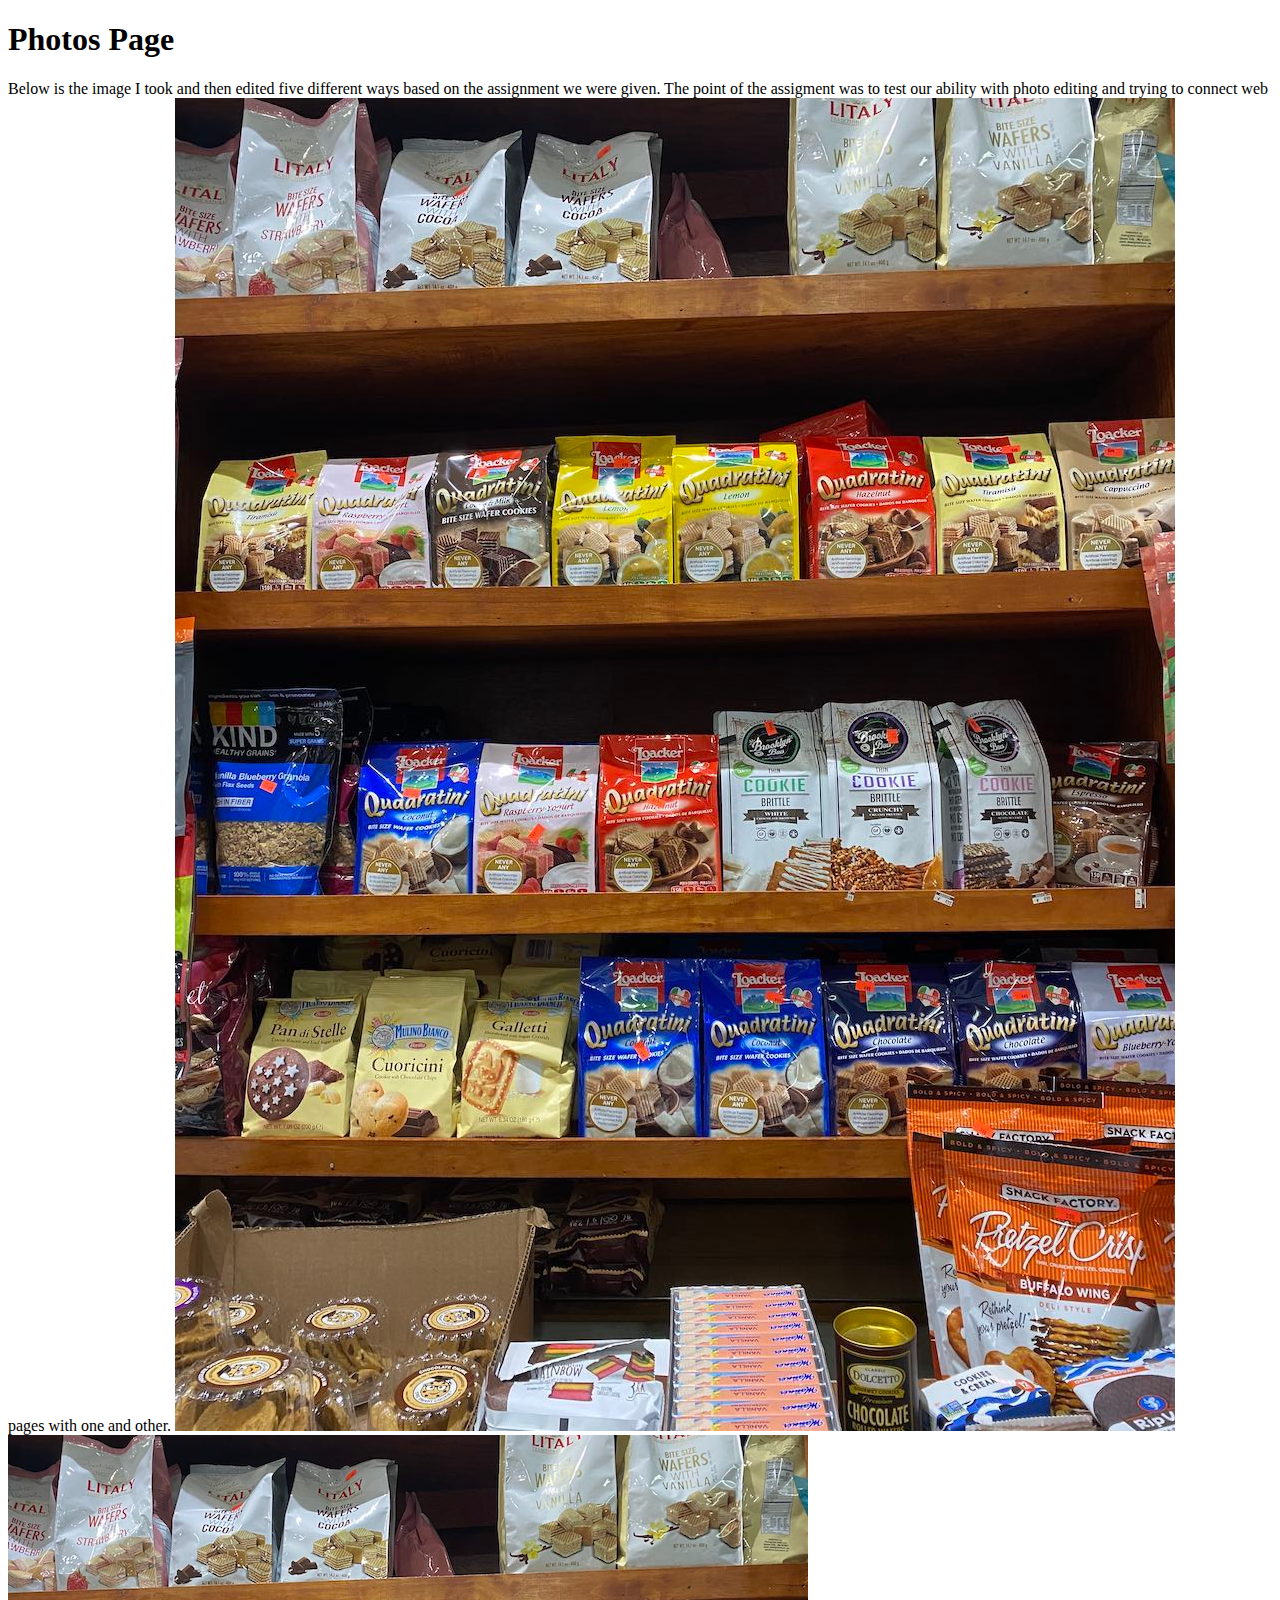
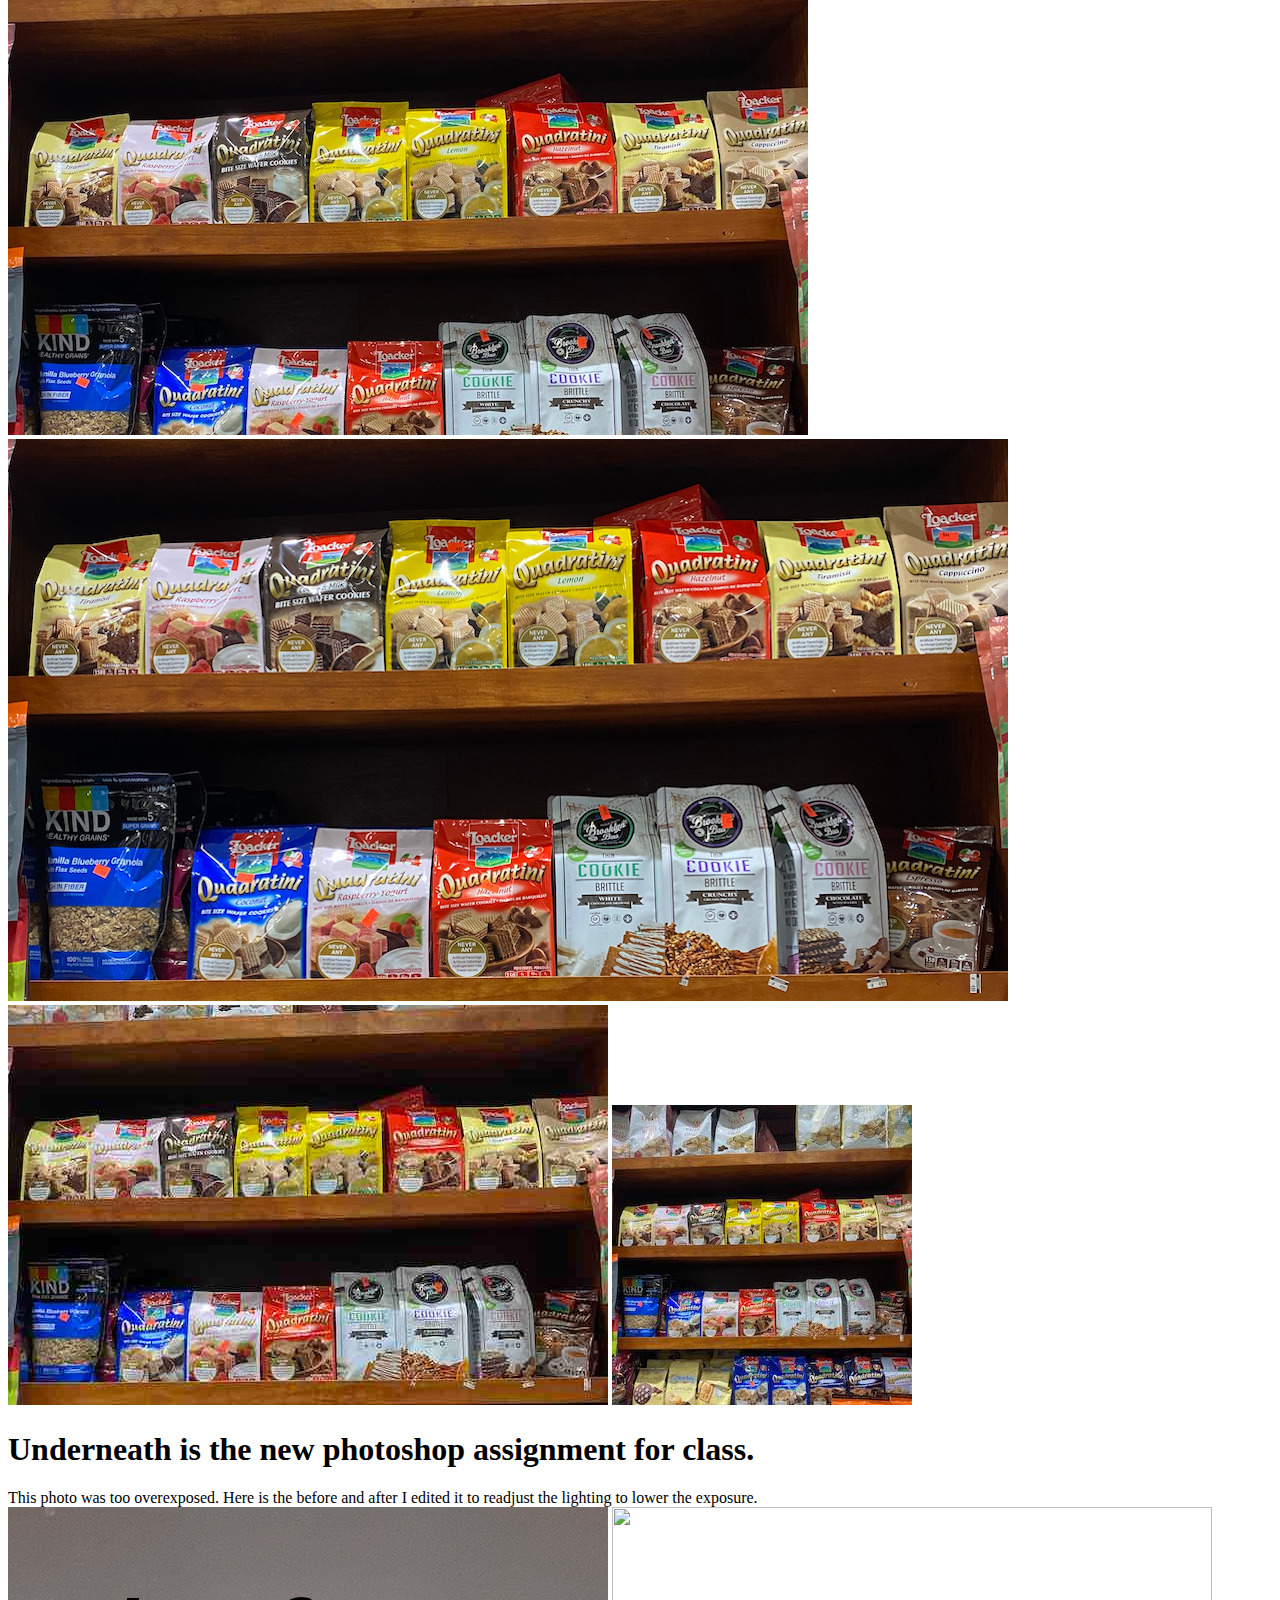
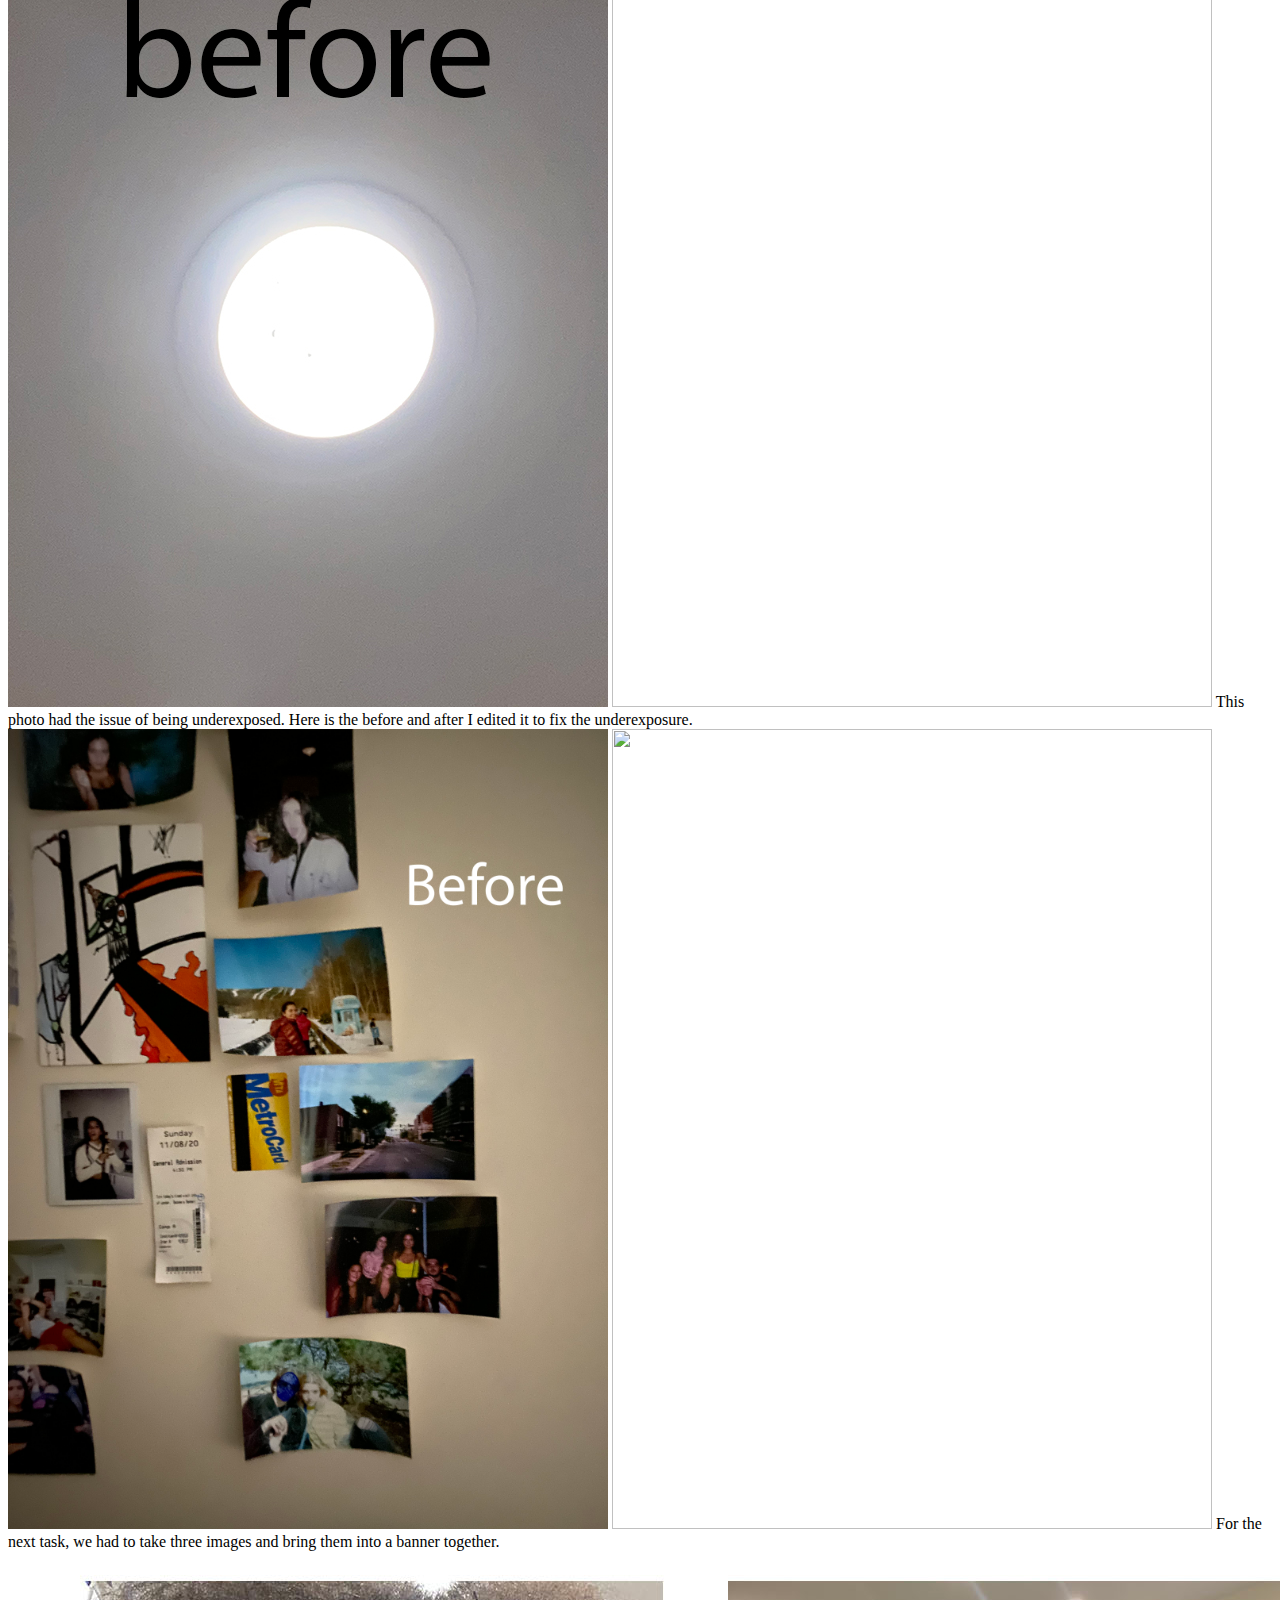
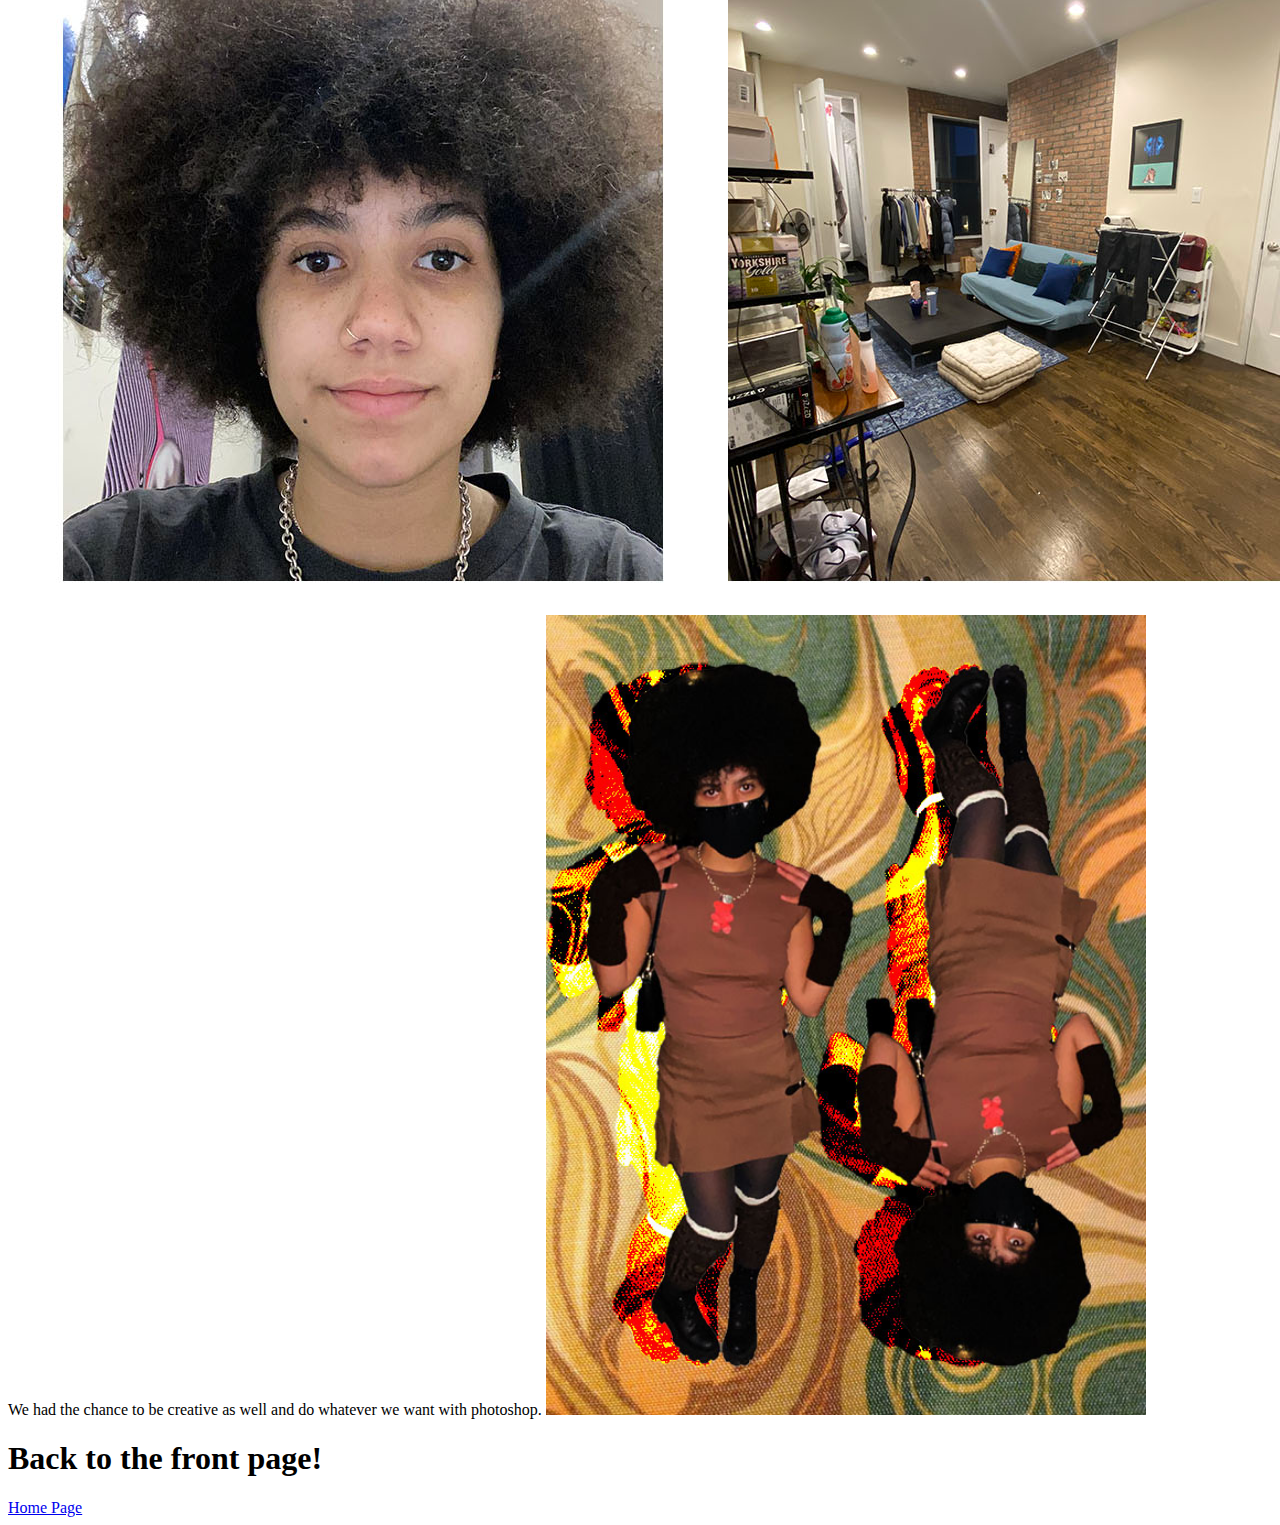
==== photos.html @ 7be33cb6 "Add files via upload" ====
<!DOCTYPE html>
<html lang="en">

	<head>
		<meta charset="utf-8" />
		<meta name="viewport" content="width=device-width, initial-scale=1.0" />
		<title>Mareike Nebel’s Image page for Journalism Design Toolkit</title>
	<!-- 	<link rel="stylesheet" href="stylesheets/styles.css" type="text/css" /> -->
	</head>

	<body>

		<h1 class="main-hed">Photos Page</h1>

    <p>
Below is the image I took and then edited five different ways based on the assignment we were given. The point of the assigment was to test our ability with photo editing and trying to connect web pages with one and other.

<img src="1.food-cropped-1000x1333-med-res.jpg" width="1000" height="1333">
<img src="2.food-cropped-800x600.png" width="800" height="600">
<img src="3.food-cropped-1000x562.5-high-res.jpg" width "1000" height="562.2">
<img src="4.food-cropped-600x400-low-res.jpg" width="600" height="400">
<img src="5.food-cropped-300x300-med-res.jpg" width="300" height="300">

    </p>
		<html>
		   <head>
		      <title>https://nebem926.github.io/jdtoolkit-homepage/</title>
		   </head>

    <p>
<h1 class="main-hed">Underneath is the new photoshop assignment for class.</h1>

This photo was too overexposed. Here is the before and after I edited it to readjust the lighting to lower the exposure.
<img src="nebel-before-overexposed.jpg" width ="600" height="800"> <img src="nebel-after-overexposed.jpg" width="600" height="800">

This photo had the issue of being underexposed. Here is the before and after I edited it to fix the underexposure.
<img src="nebel-before-underexposed.jpg" width="600" height="800"> <img src="nebel-after-underexposed.jpg" width="600" height="800">

For the next task, we had to take three images and bring them into a banner together.
<img src="nebel-banner.jpg" width="2040" height="660">

We had the chance to be creative as well and do whatever we want with photoshop.
<img src="nebel-freestyle.jpg" width="600" height="800">

		   <body>
		      <h1>Back to the front page!</h1>
	 <a href="index.html">Home Page</a>



	</body>

</html>
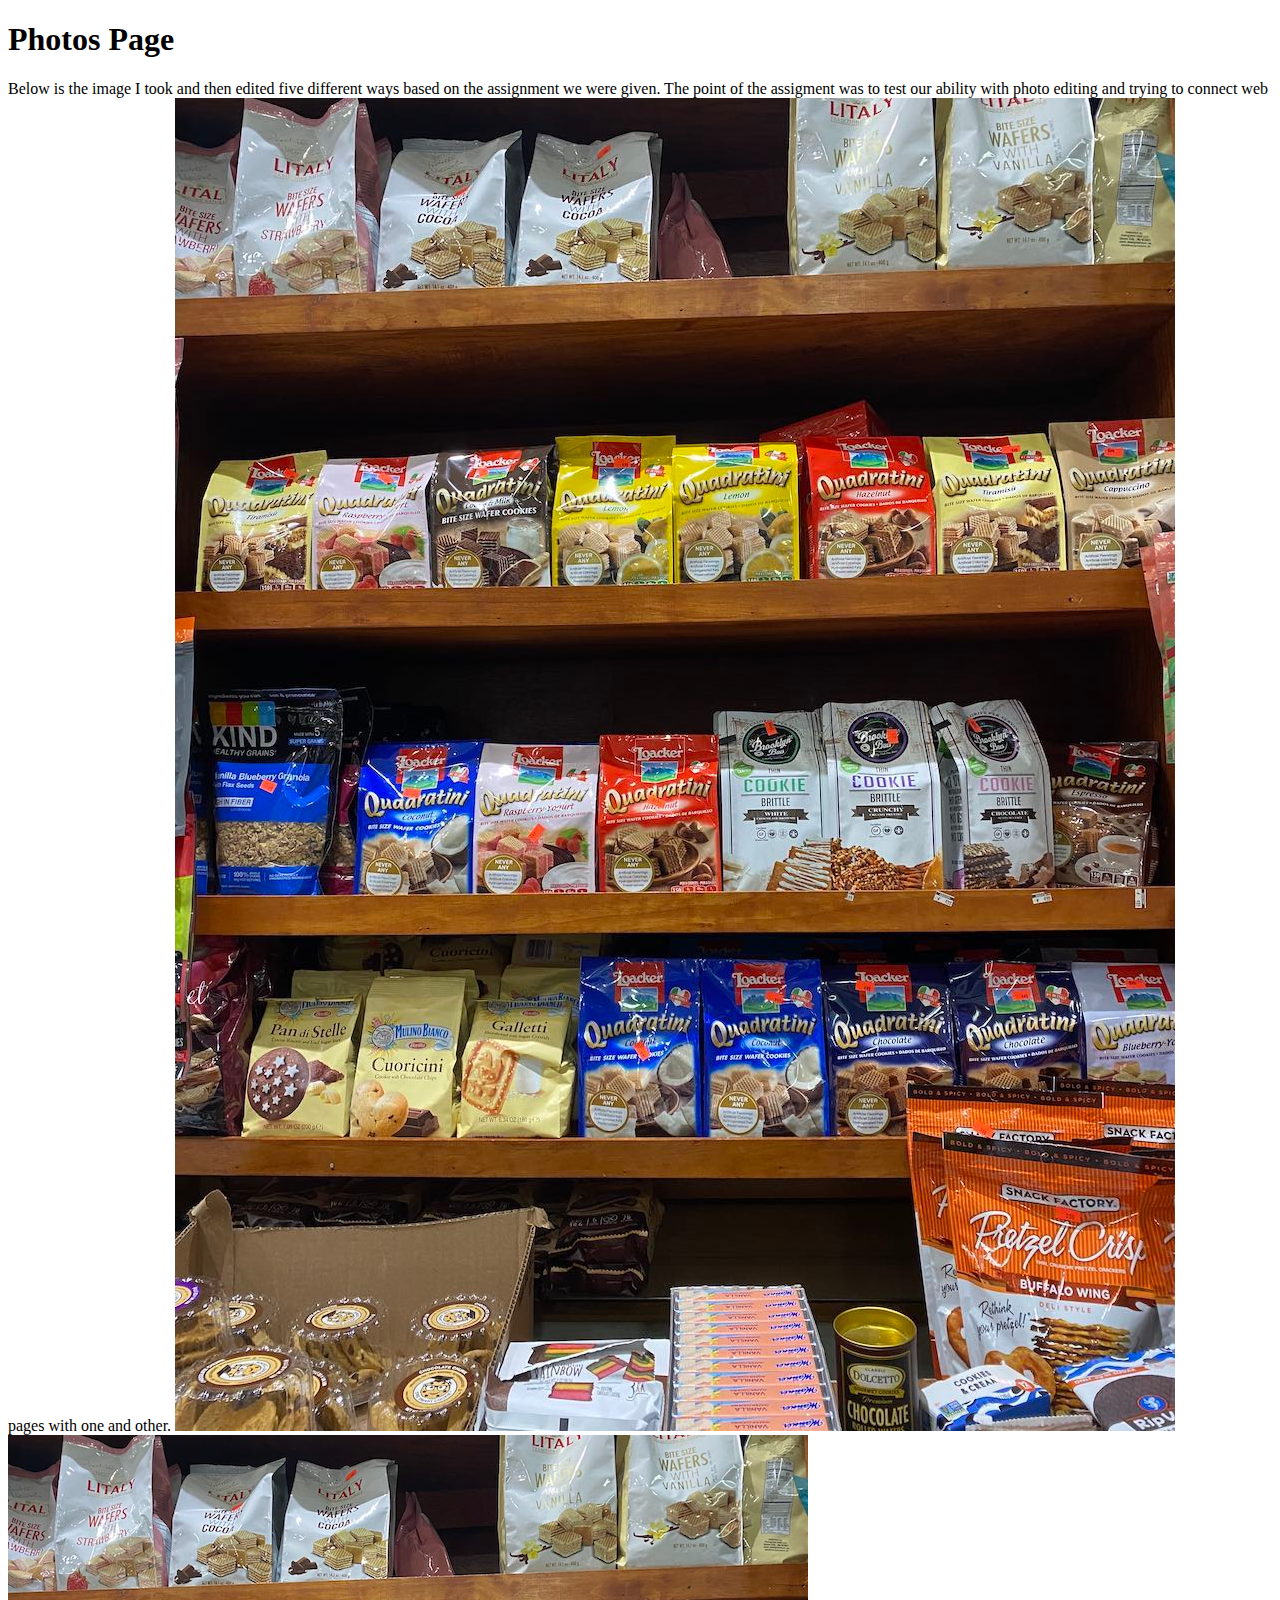
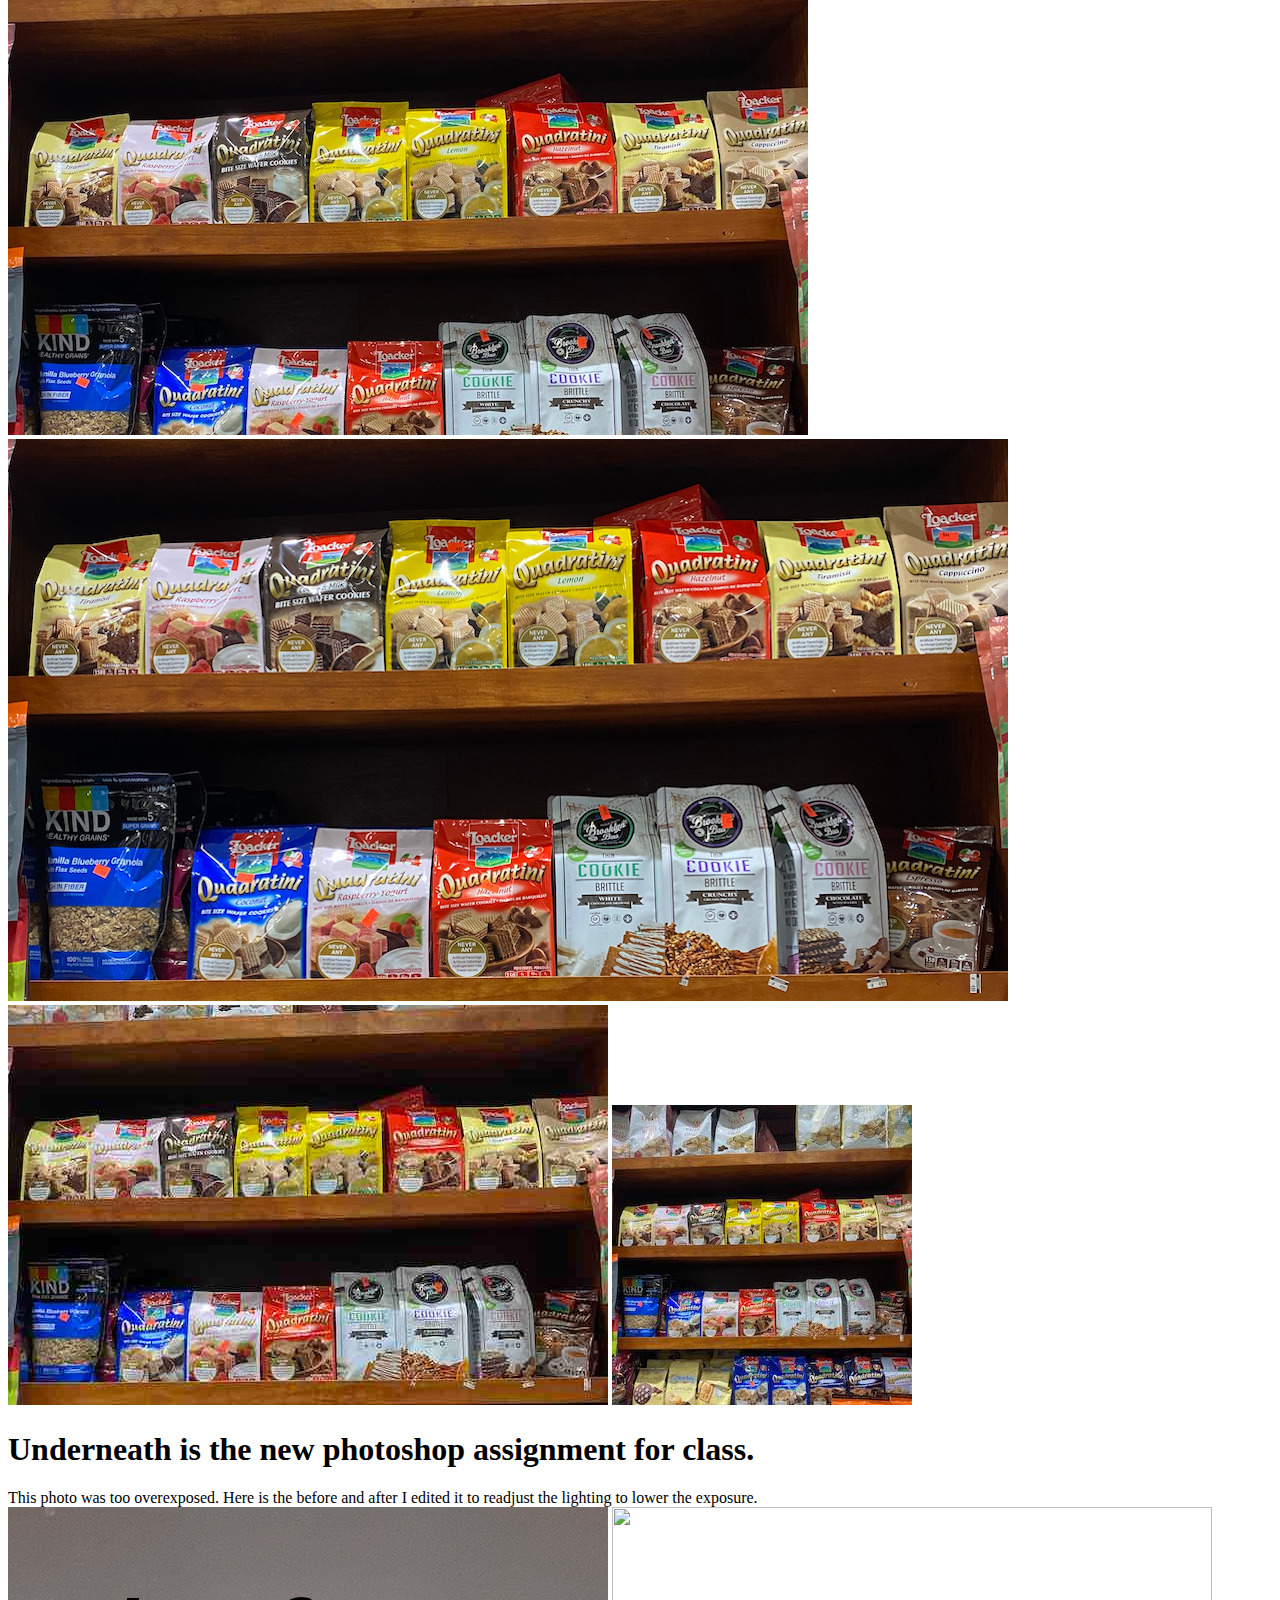
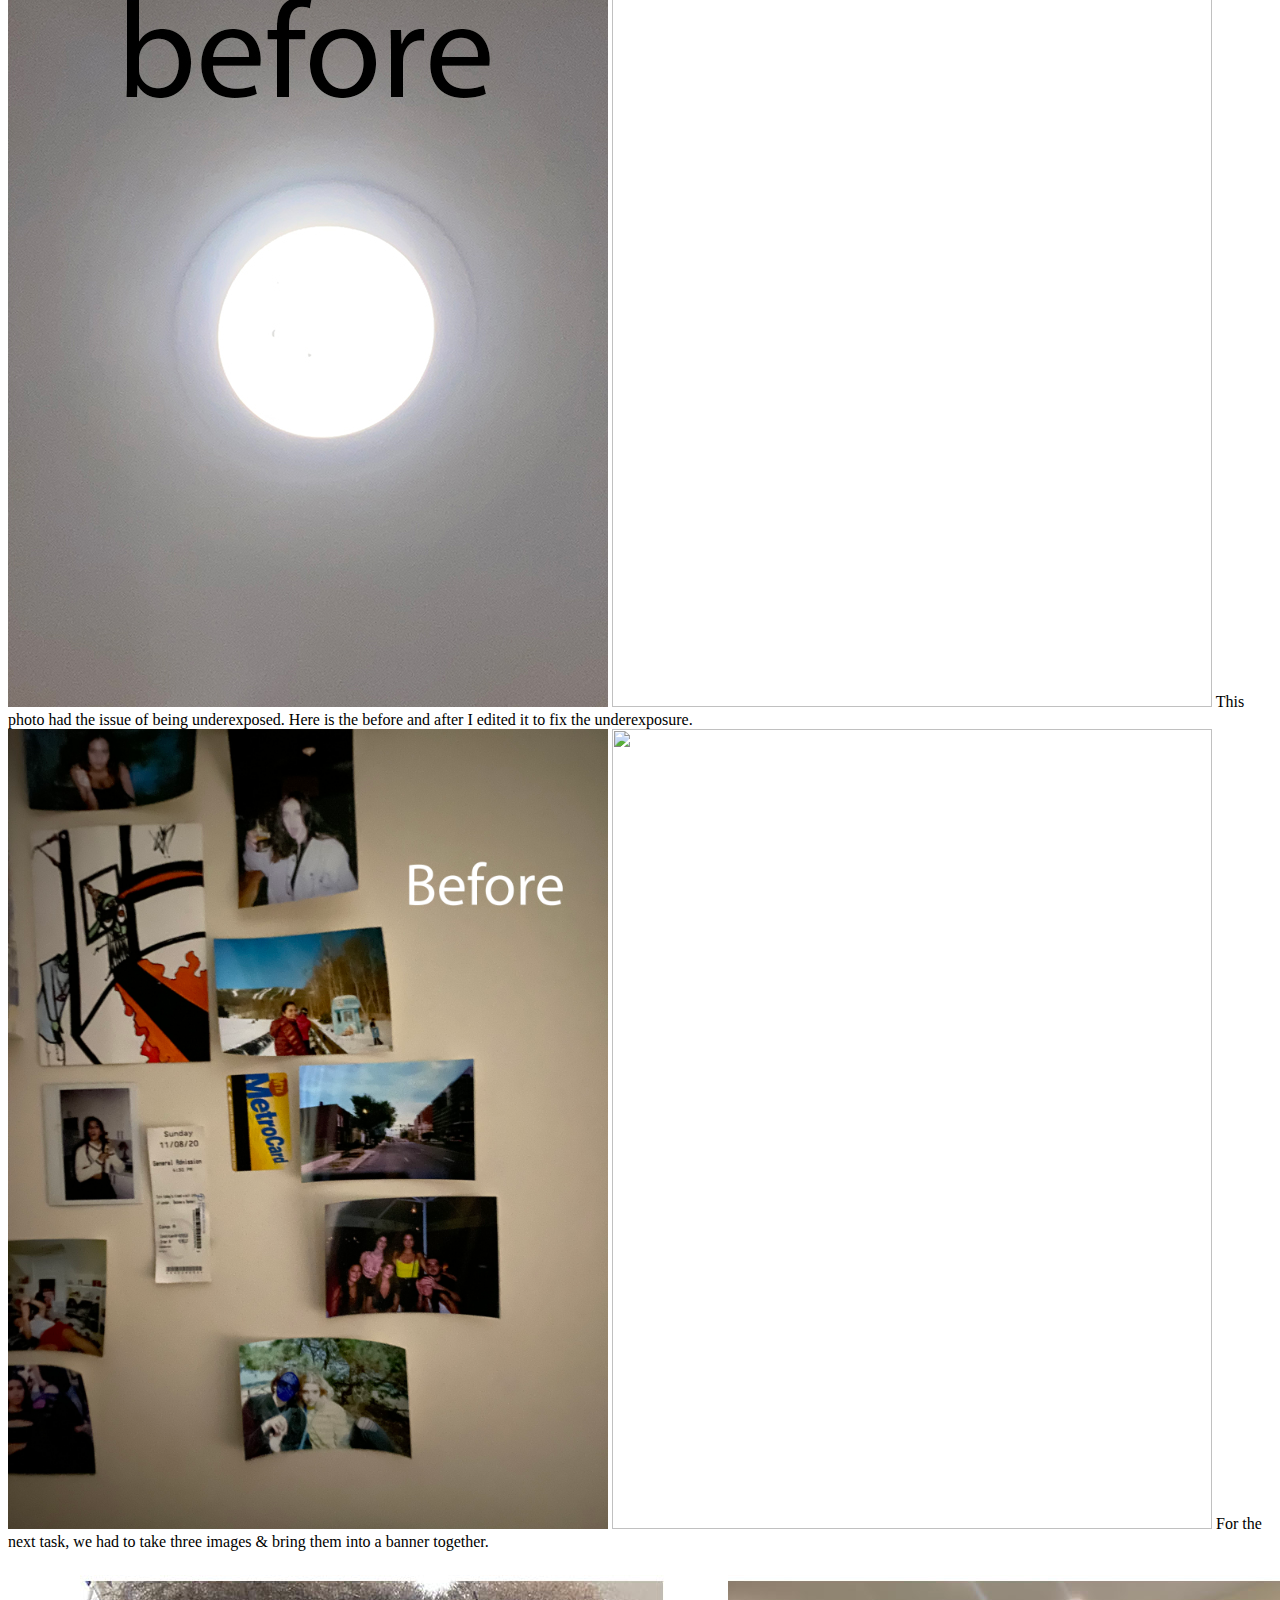
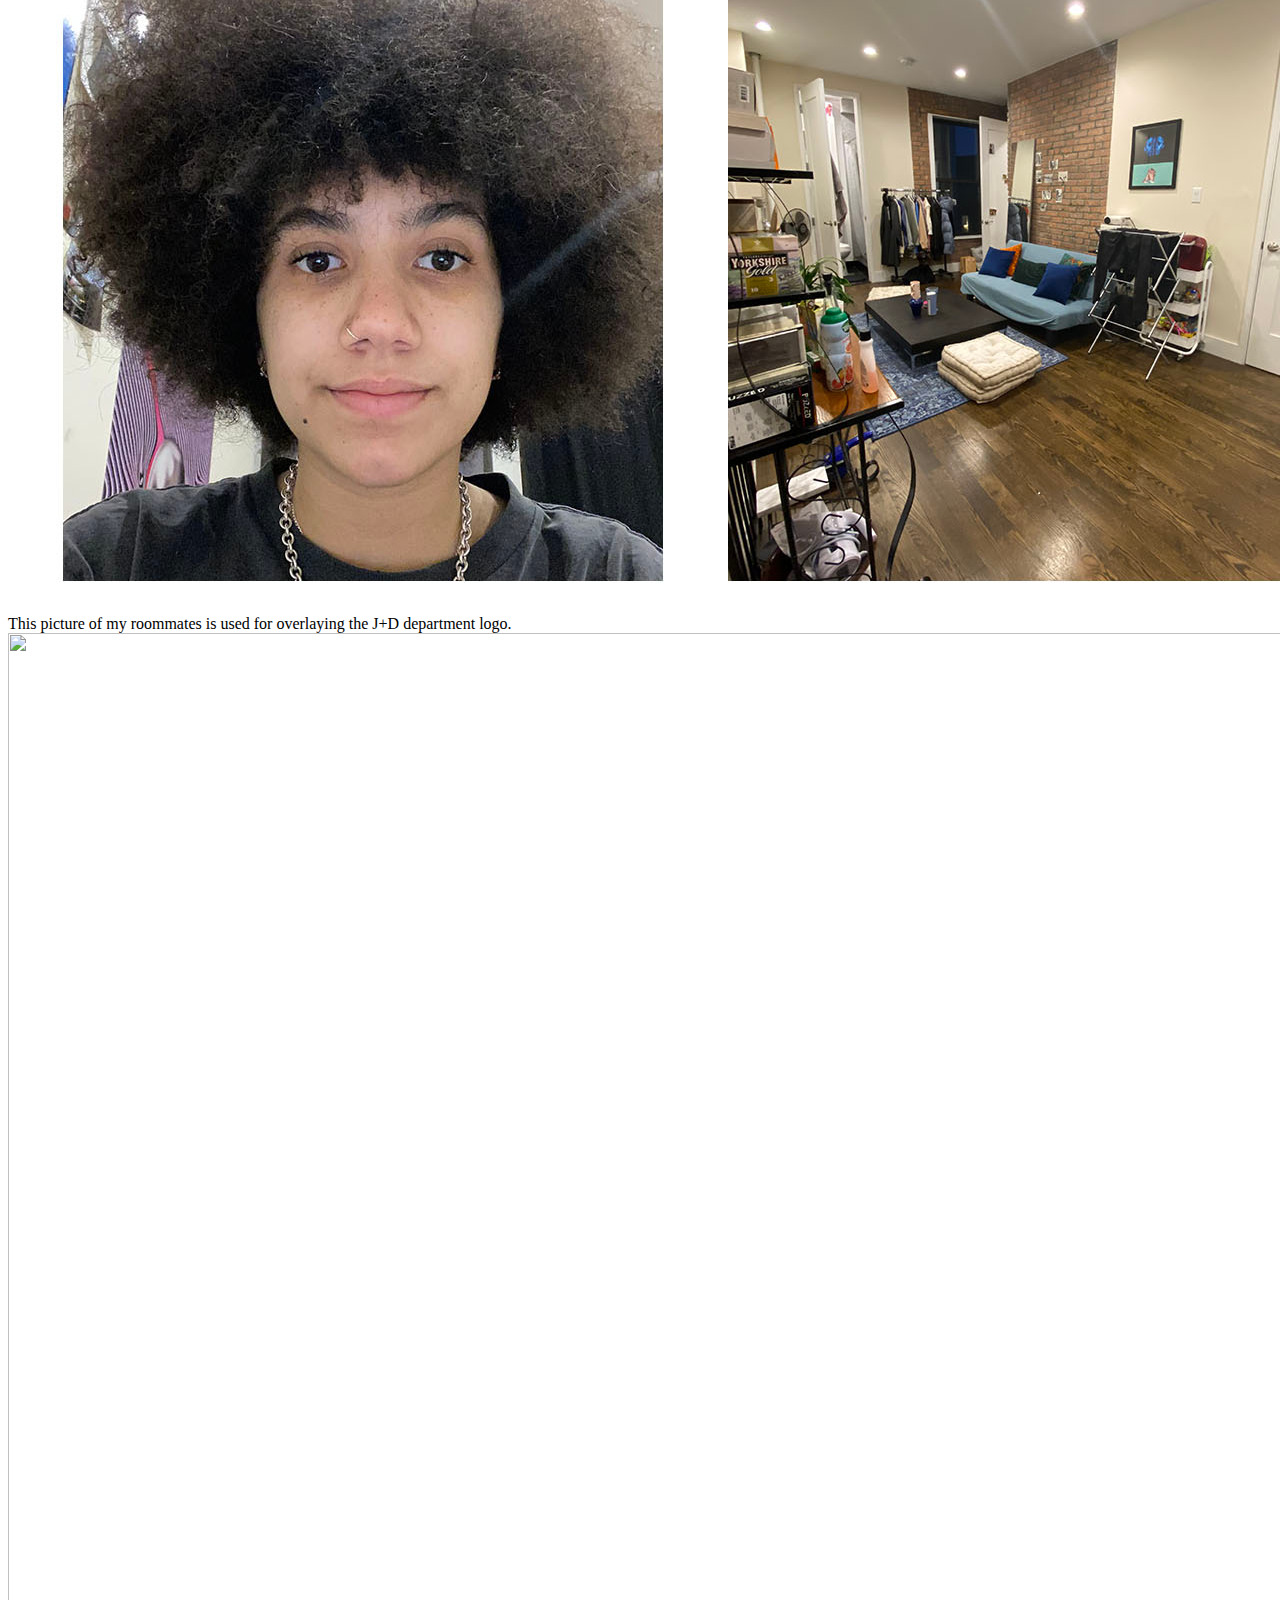
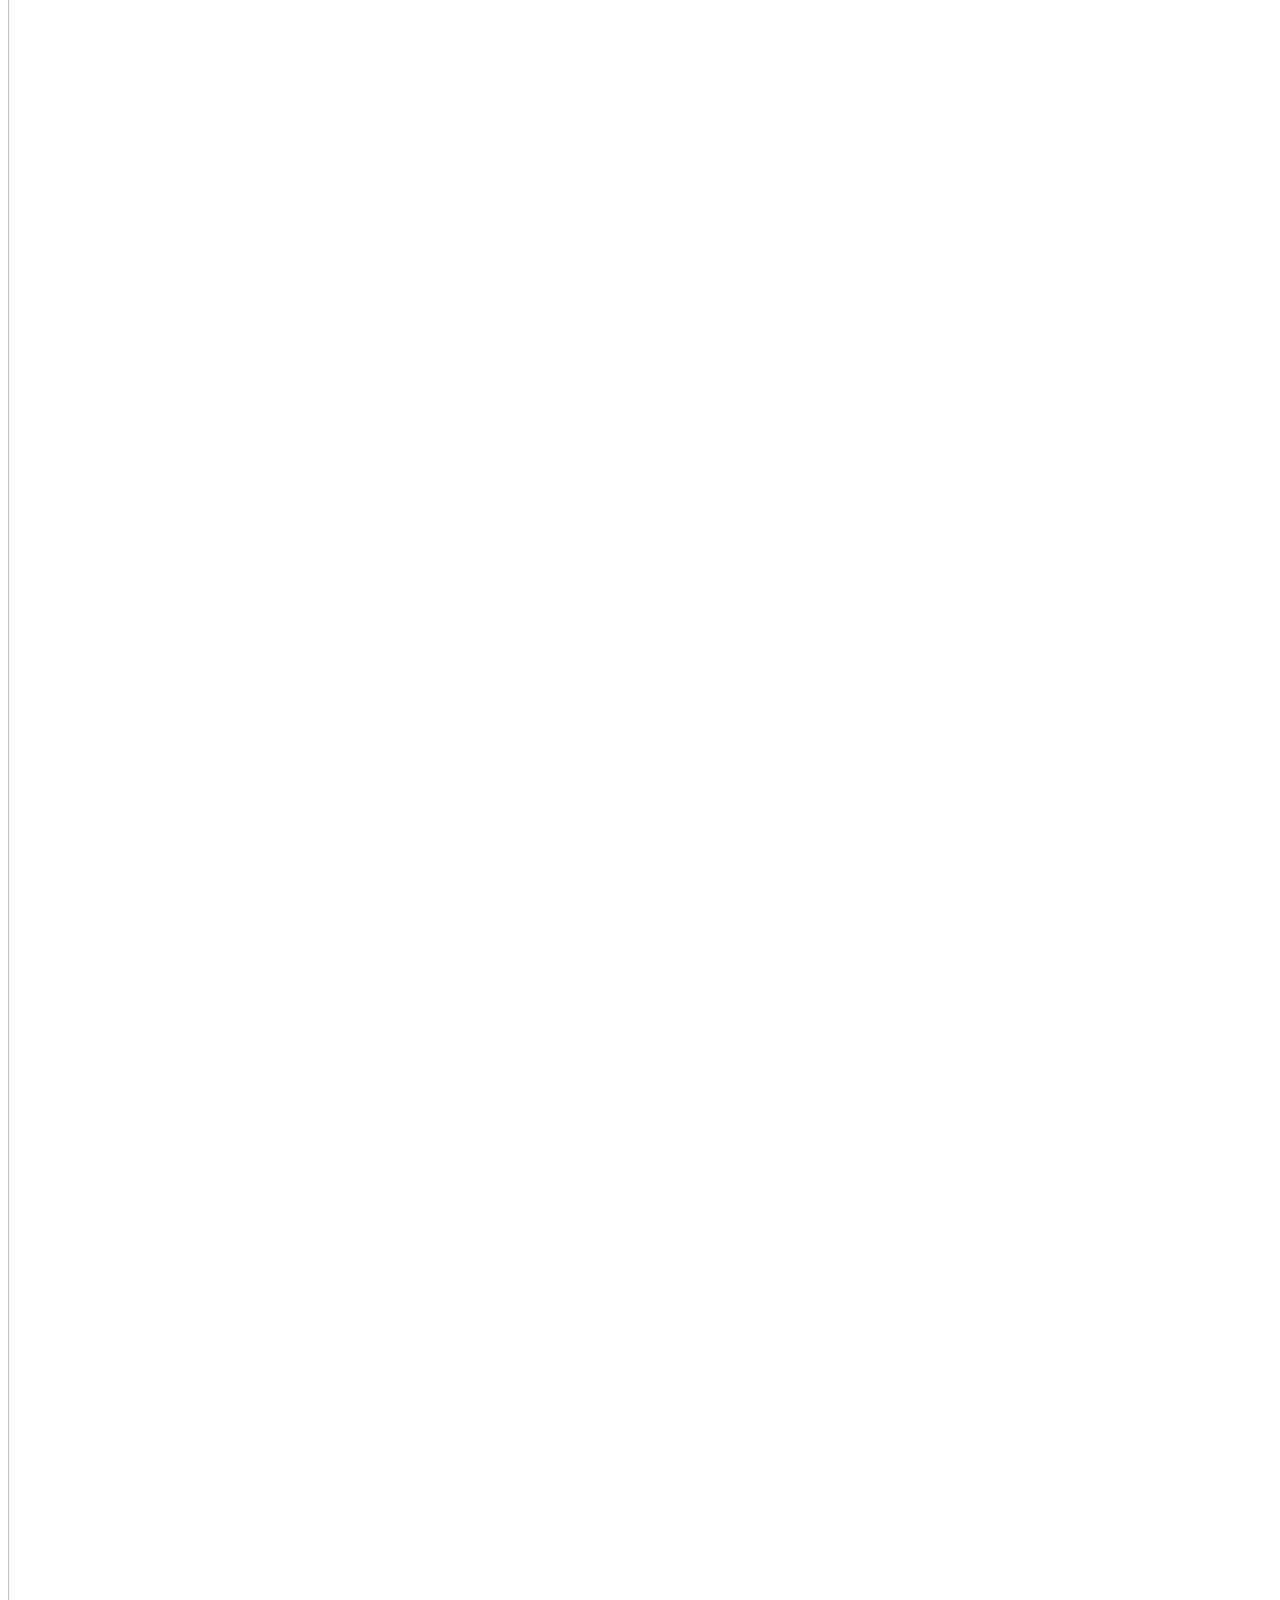
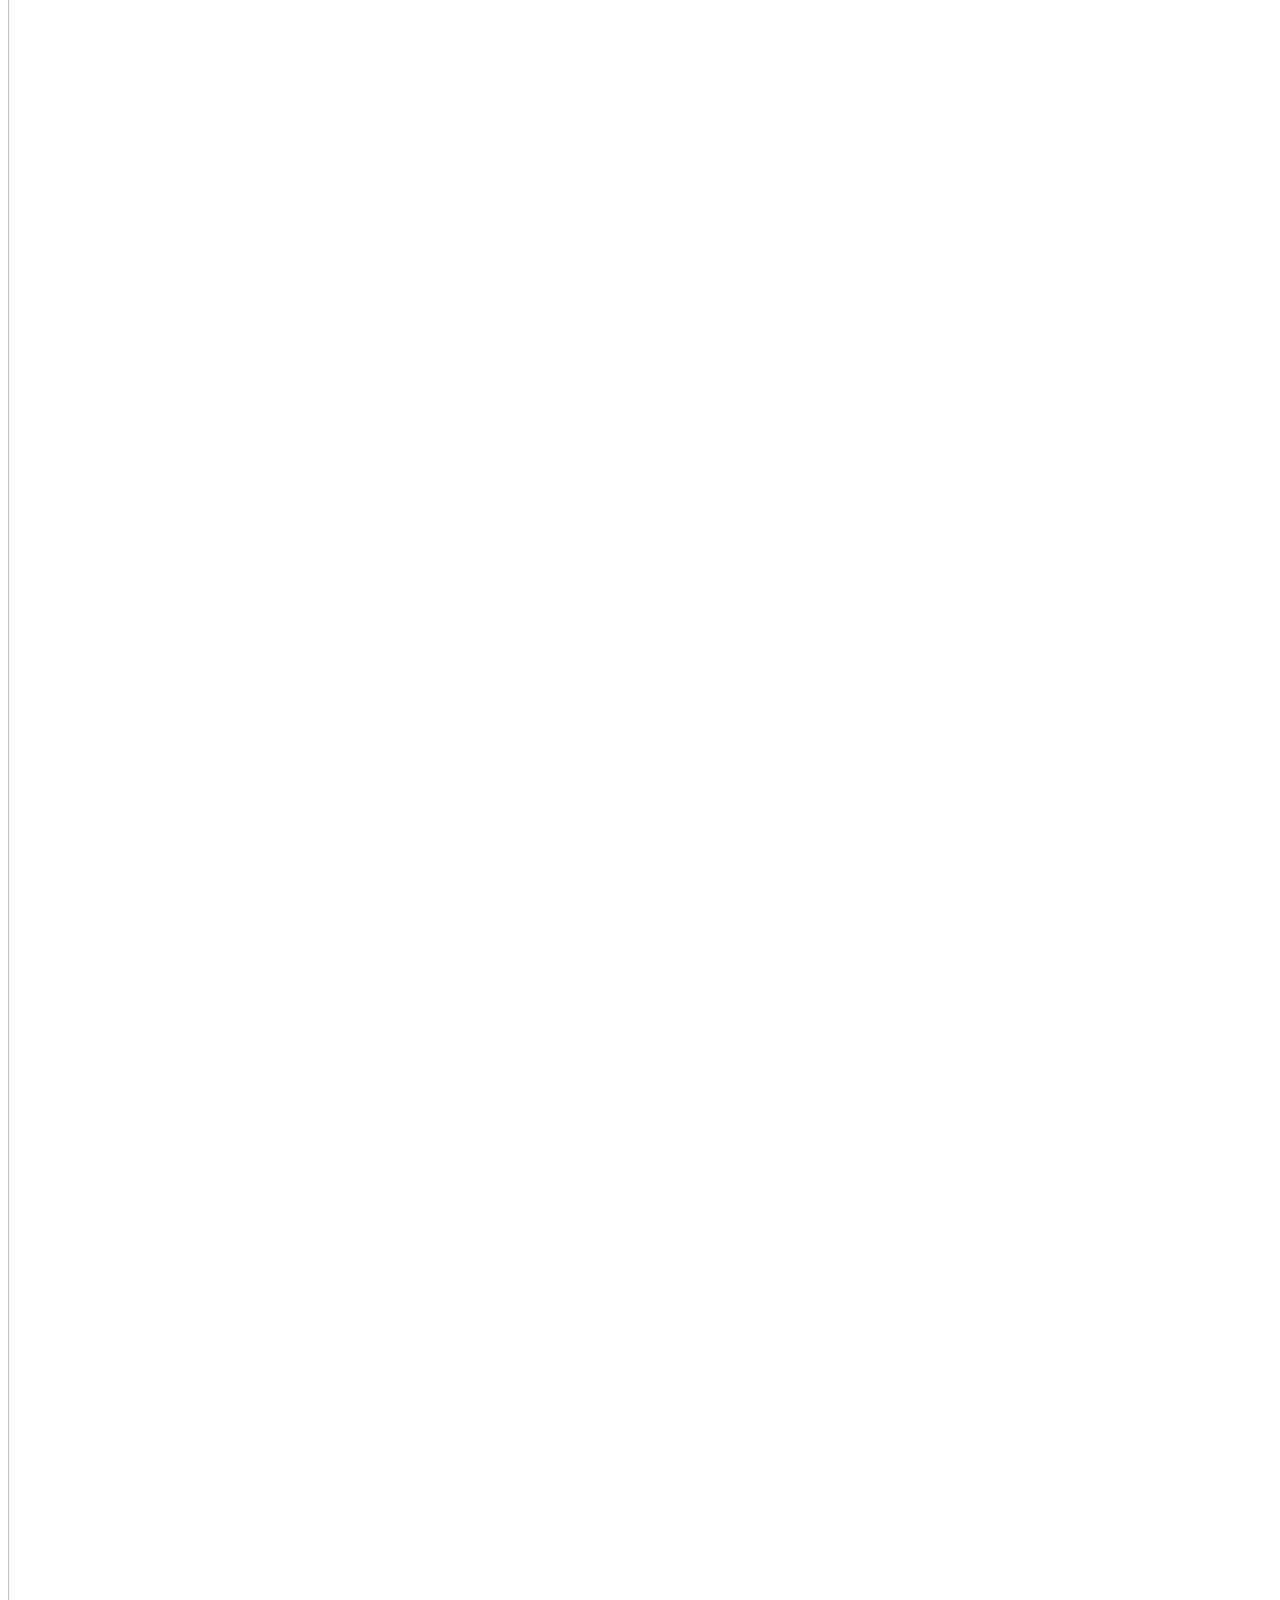
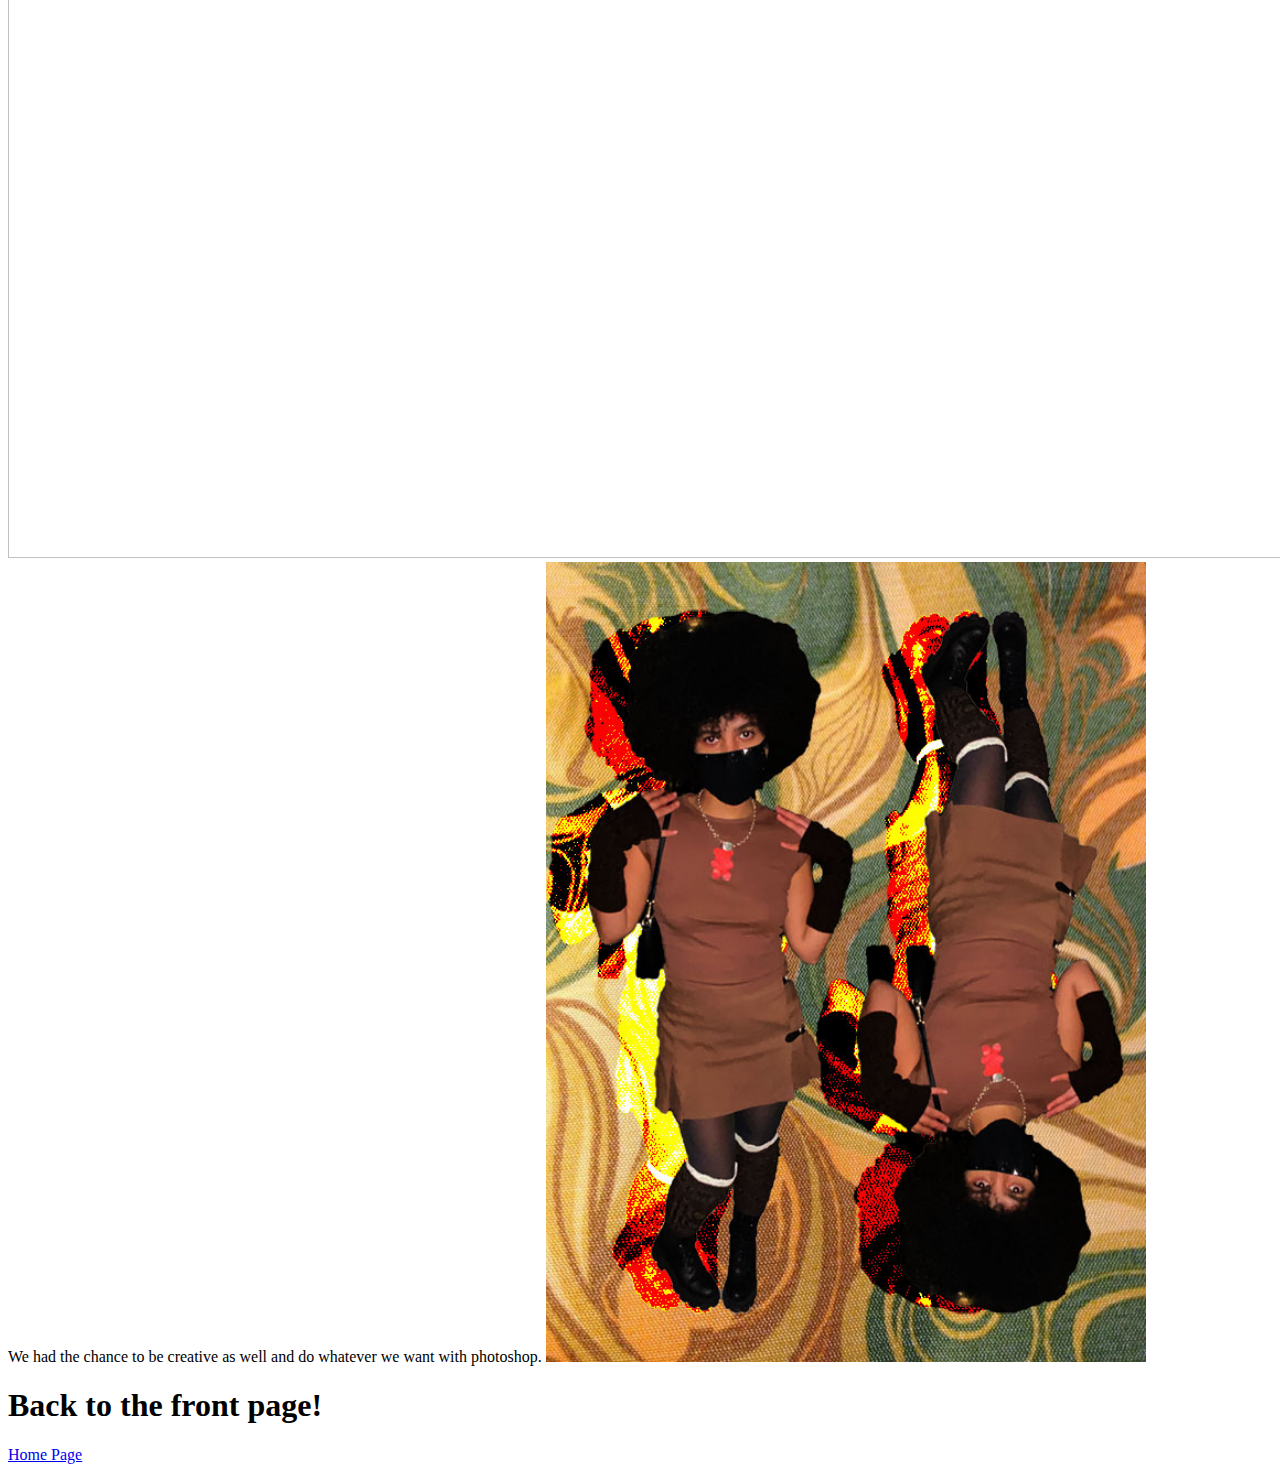
==== commit 54f73c37: "Add files via upload" ====
--- a/photos.html
+++ b/photos.html
@@ -30,17 +30,26 @@
     <p>
 <h1 class="main-hed">Underneath is the new photoshop assignment for class.</h1>
 
-This photo was too overexposed. Here is the before and after I edited it to readjust the lighting to lower the exposure.
-<img src="nebel-before-overexposed.jpg" width ="600" height="800"> <img src="nebel-after-overexposed.jpg" width="600" height="800">
+This photo was too overexposed. Here is the before and after I edited it to
+readjust the lighting to lower the exposure.
+<img src="nebel-before-overexposed.jpg" width ="600" height="800">
+<img src="nebel-after-overexposed.jpg" width="600" height="800">
 
-This photo had the issue of being underexposed. Here is the before and after I edited it to fix the underexposure.
-<img src="nebel-before-underexposed.jpg" width="600" height="800"> <img src="nebel-after-underexposed.jpg" width="600" height="800">
+This photo had the issue of being underexposed. Here is the before and after I
+edited it to fix the underexposure.
+<img src="nebel-before-underexposed.jpg" width="600" height="800">
+<img src="nebel-after-underexposed.jpg" width="600" height="800">
 
-For the next task, we had to take three images and bring them into a banner together.
+For the next task, we had to take three images &
+bring them into a banner together.
 <img src="nebel-banner.jpg" width="2040" height="660">
+
+This picture of my roommates is used for overlaying the J+D department logo.
+<img src="nebel-group-overlay.jpg" width="8400" height="4725">
 
 We had the chance to be creative as well and do whatever we want with photoshop.
 <img src="nebel-freestyle.jpg" width="600" height="800">
+
 
 		   <body>
 		      <h1>Back to the front page!</h1>
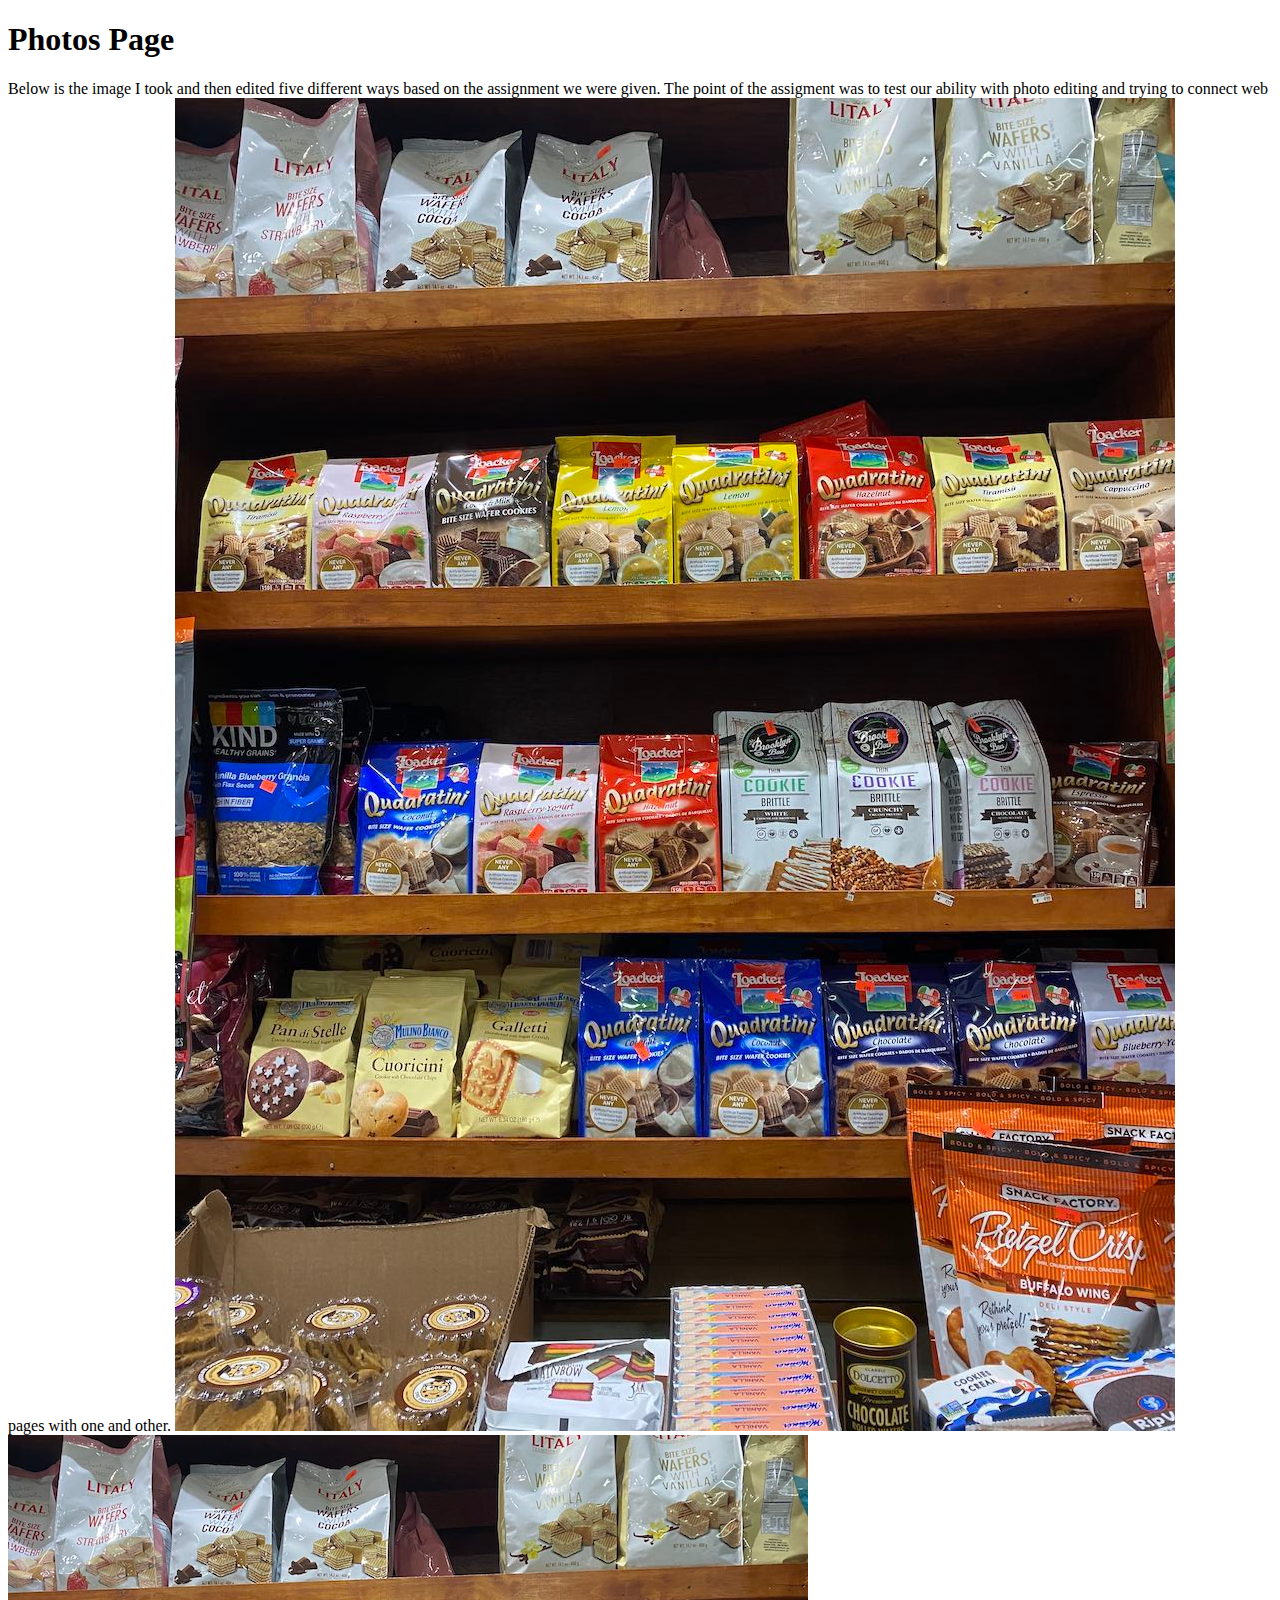
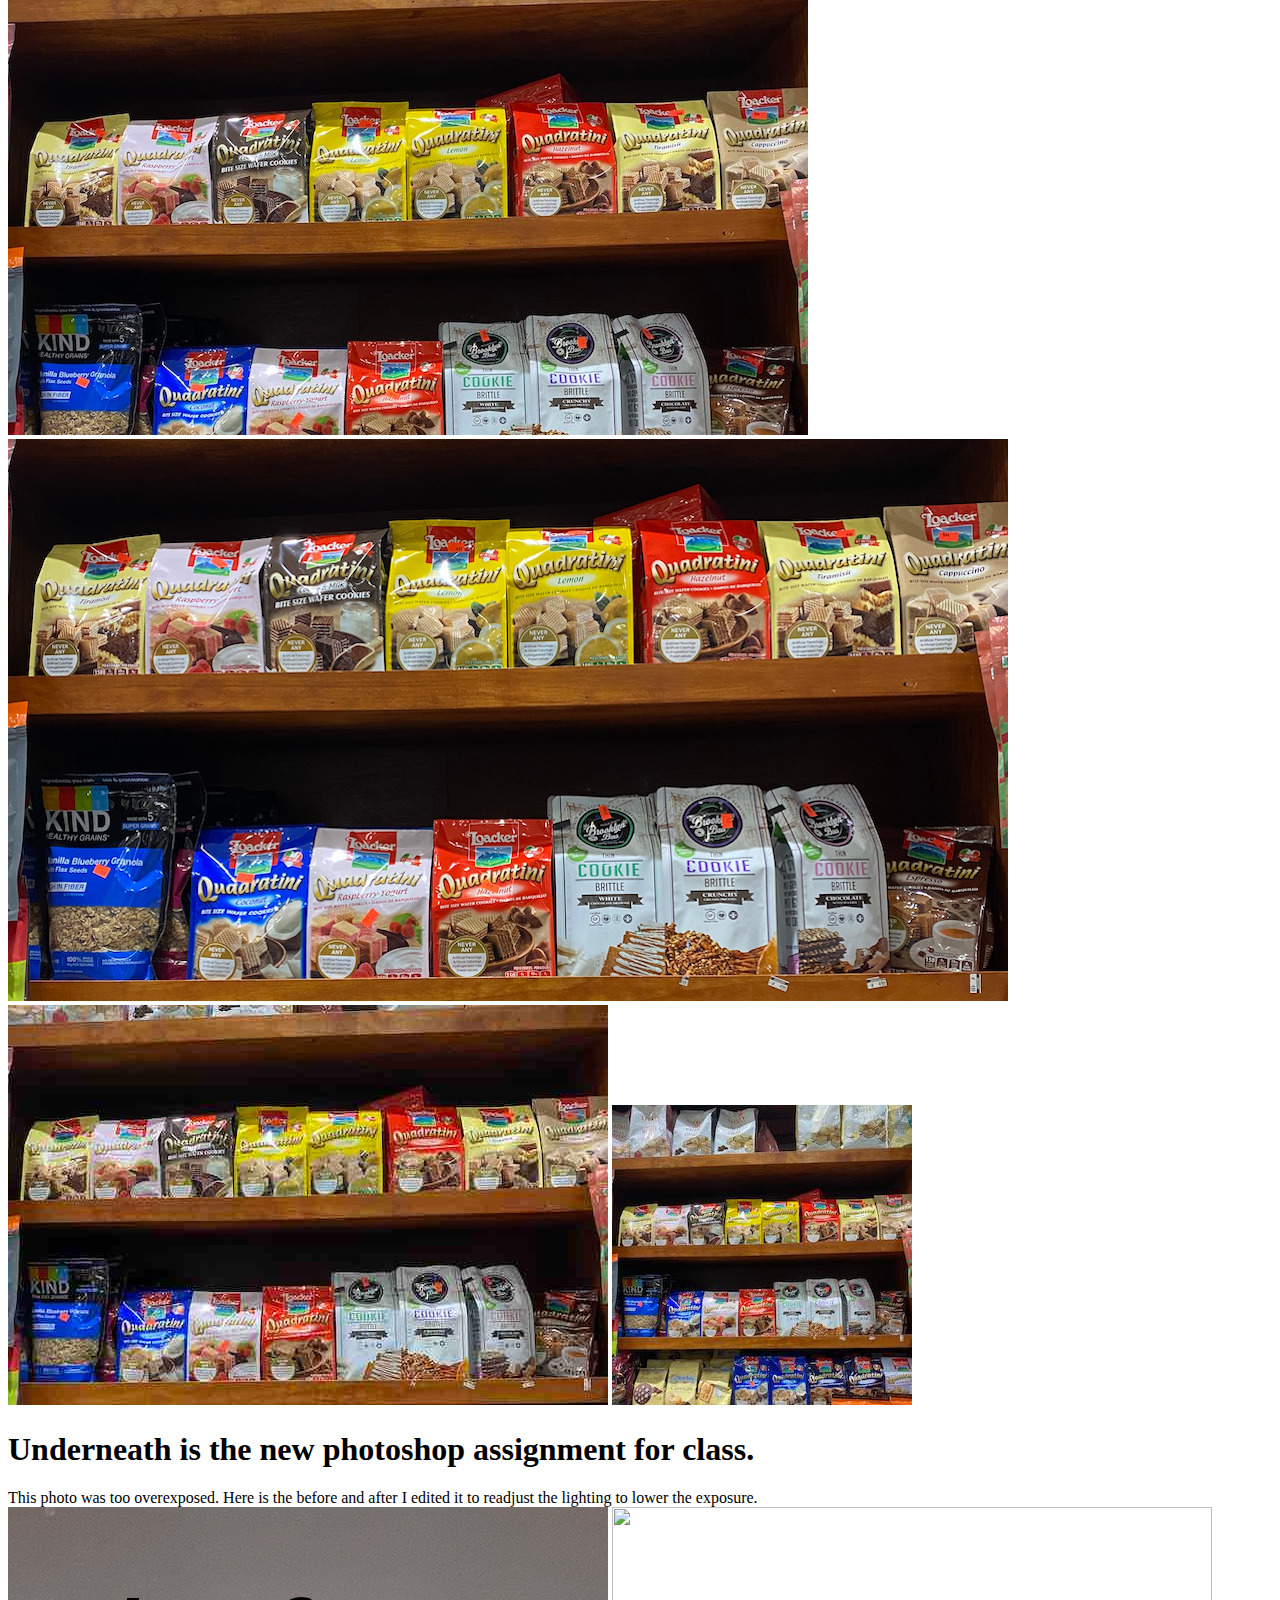
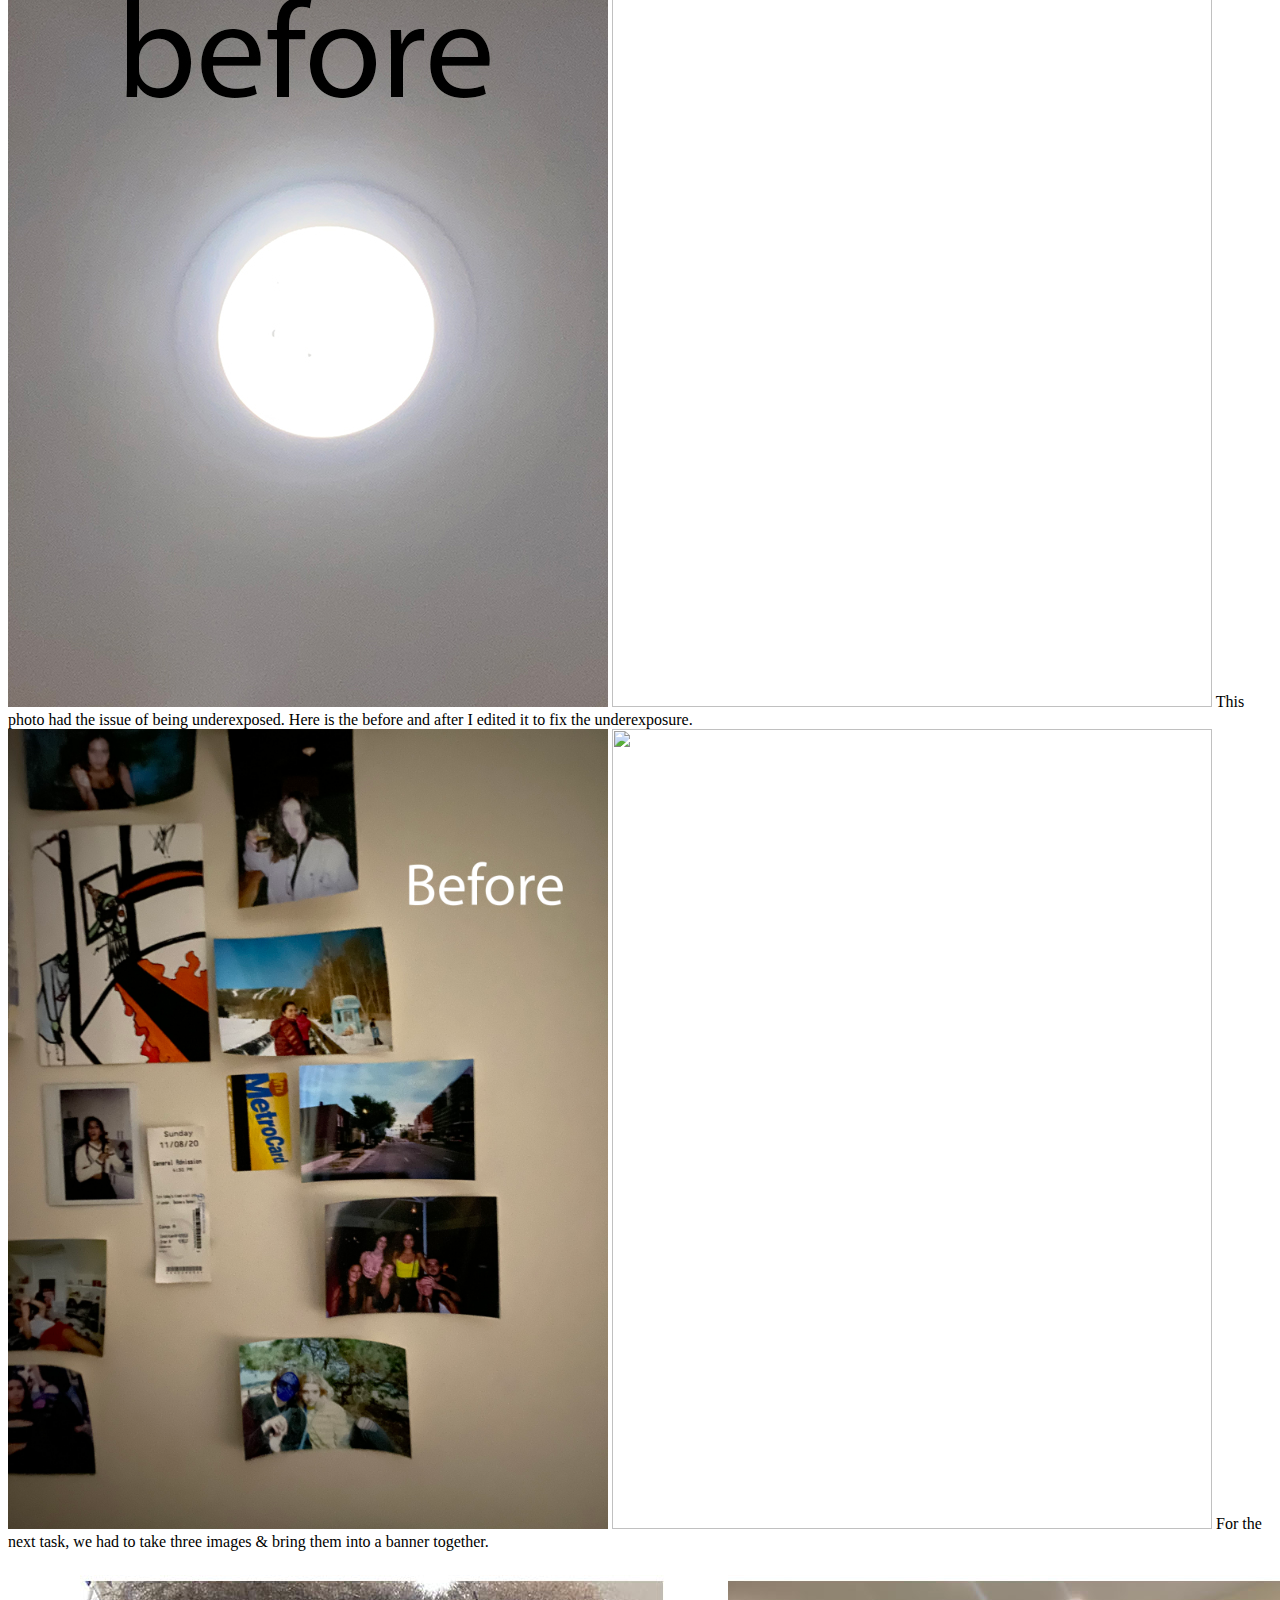
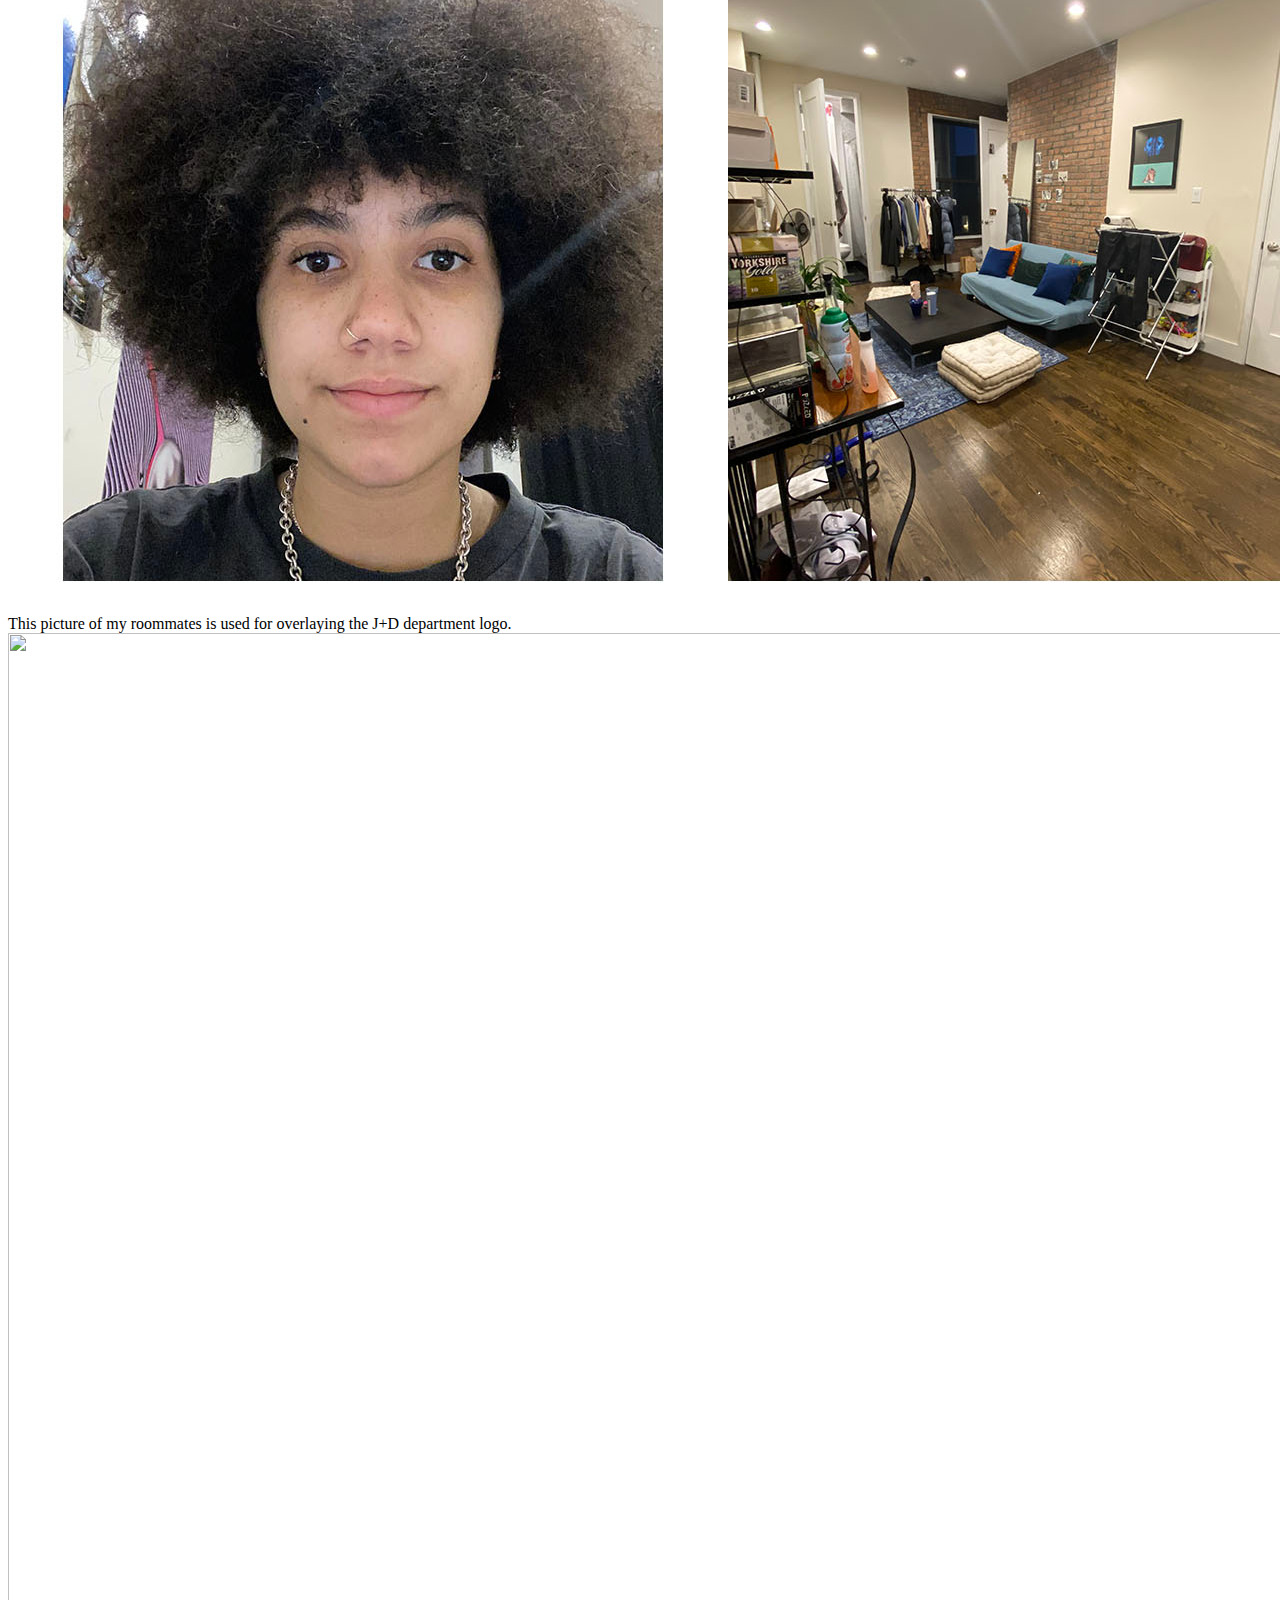
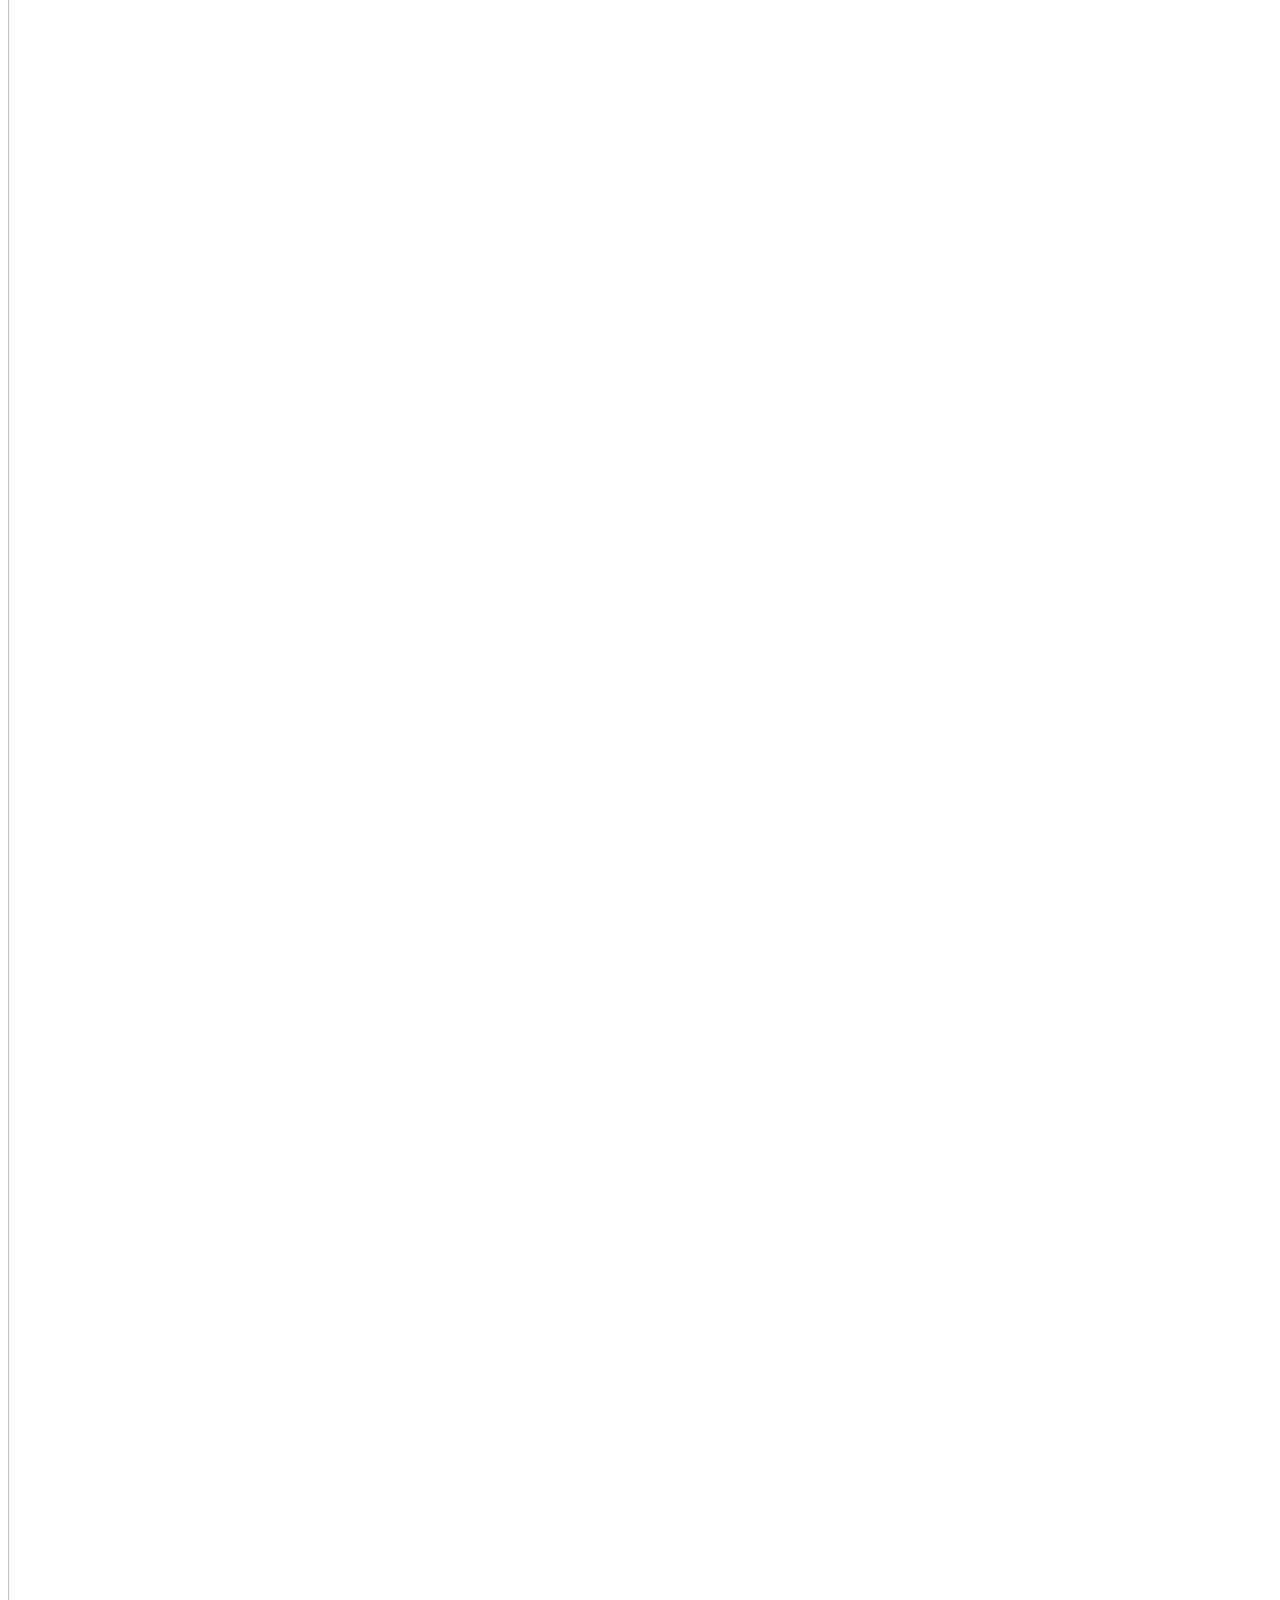
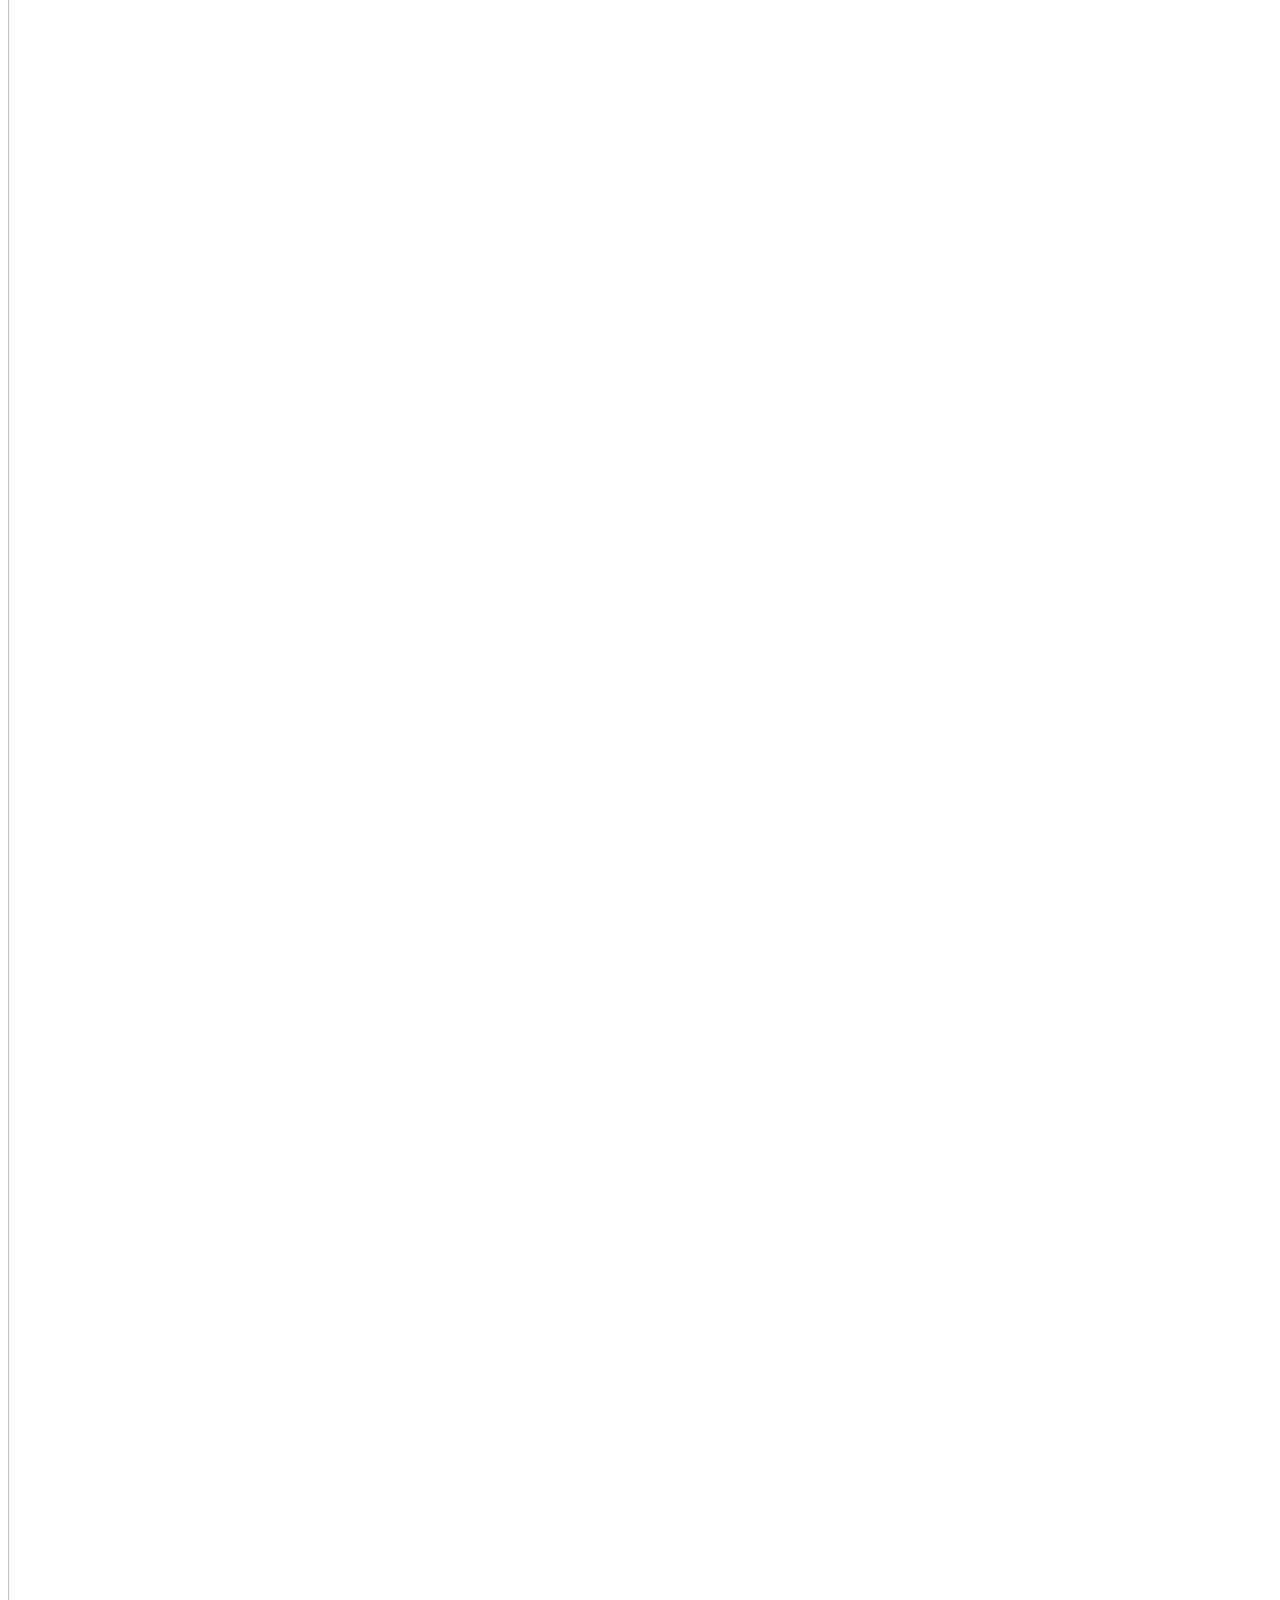
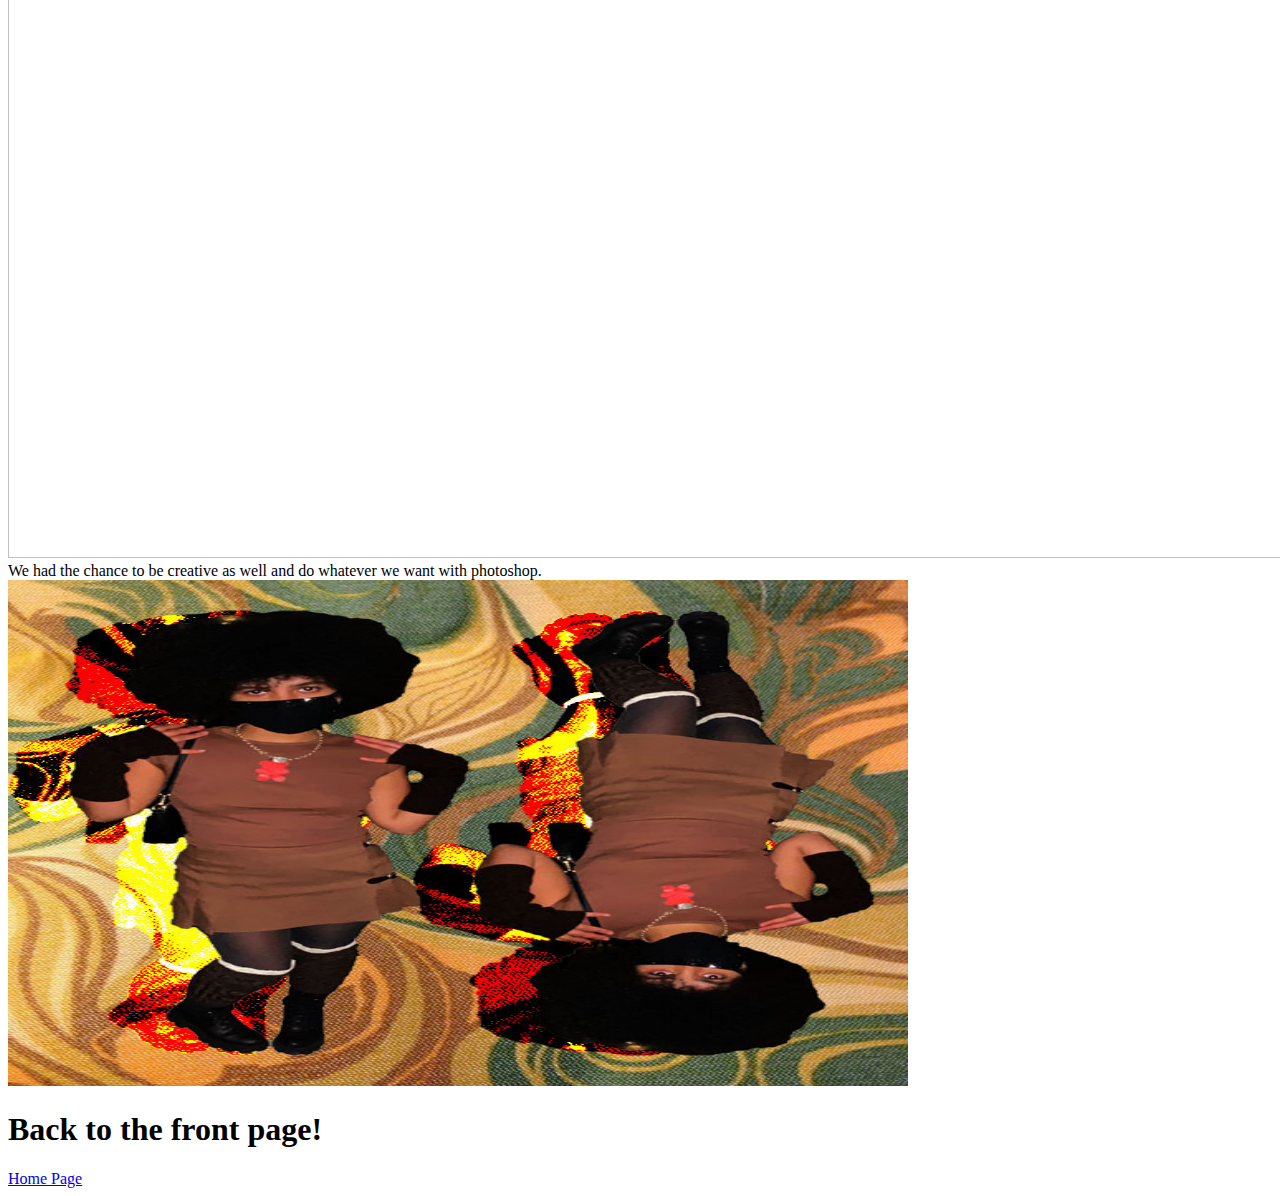
==== commit 6d5a1f84: "Add files via upload" ====
--- a/photos.html
+++ b/photos.html
@@ -48,7 +48,7 @@
 <img src="nebel-group-overlay.jpg" width="8400" height="4725">
 
 We had the chance to be creative as well and do whatever we want with photoshop.
-<img src="nebel-freestyle.jpg" width="600" height="800">
+<img src="nebel-freestyle.jpg" width="900" height="506">
 
 
 		   <body>
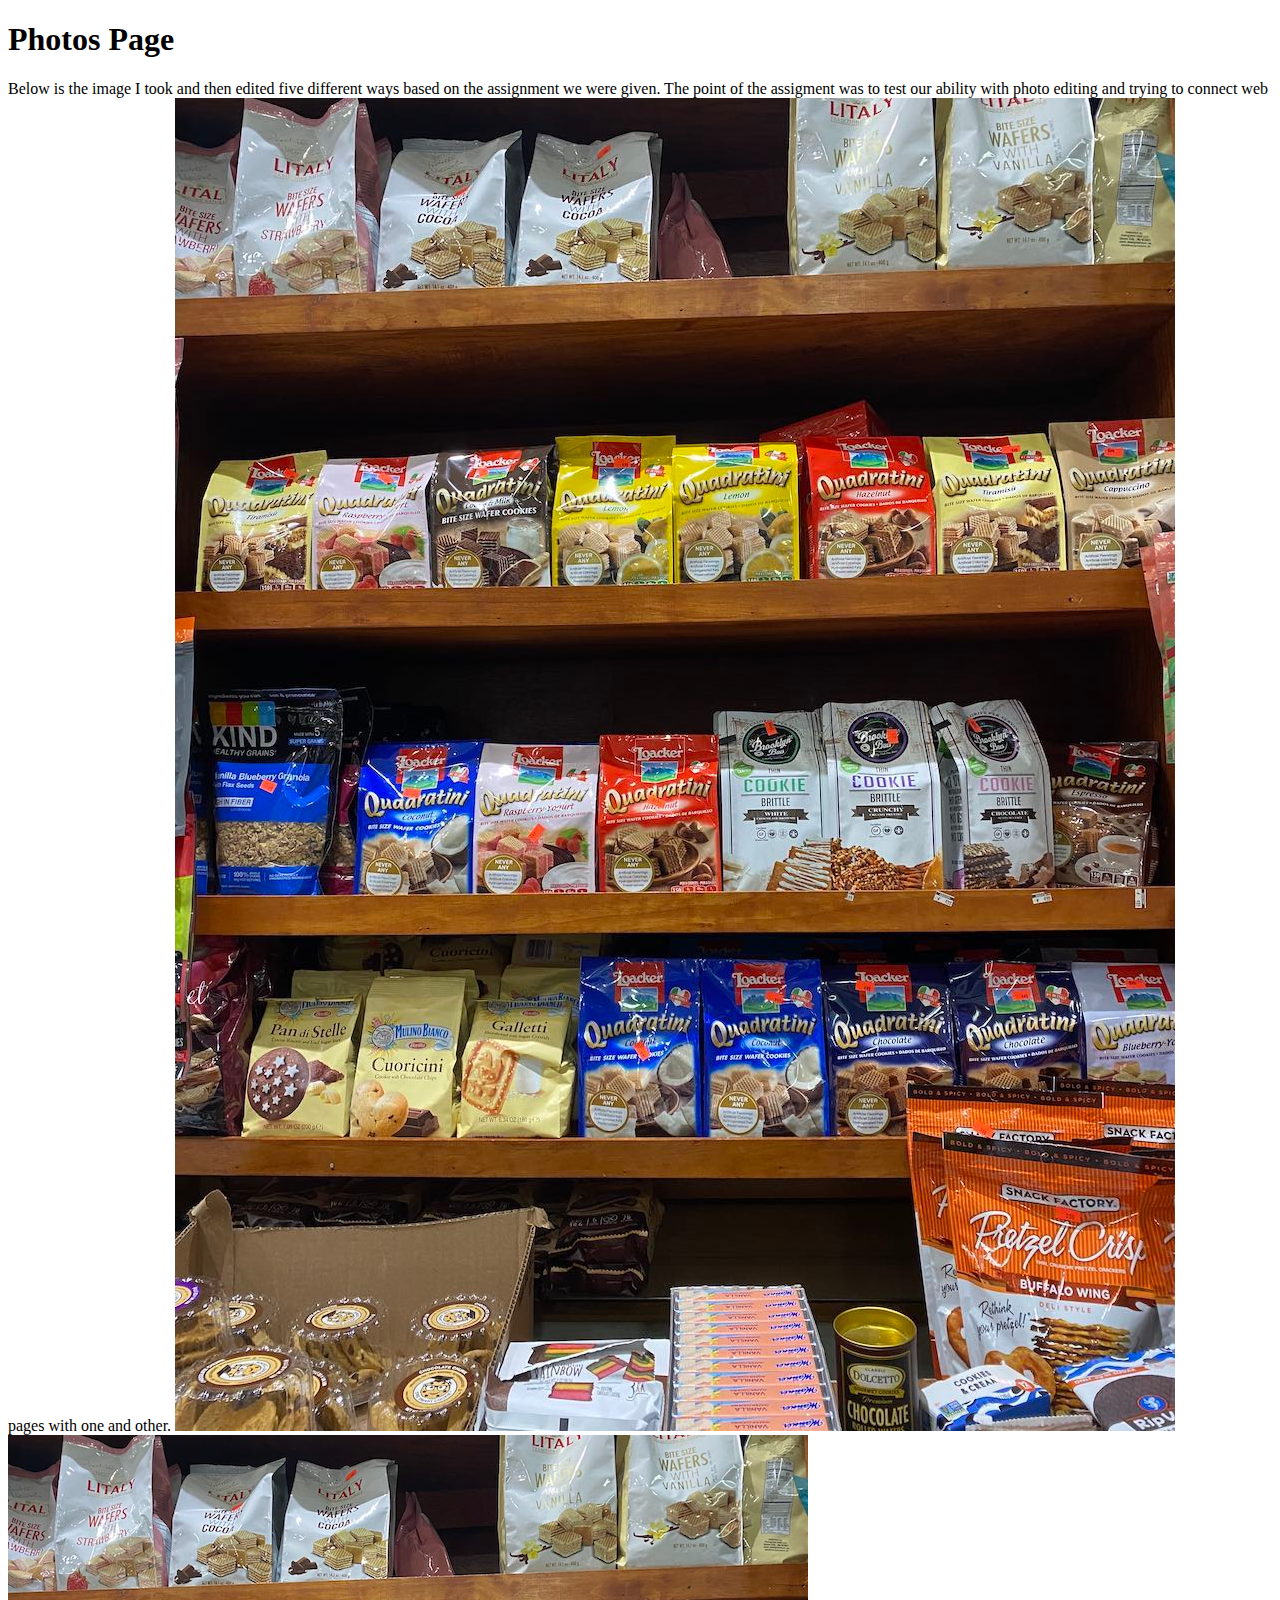
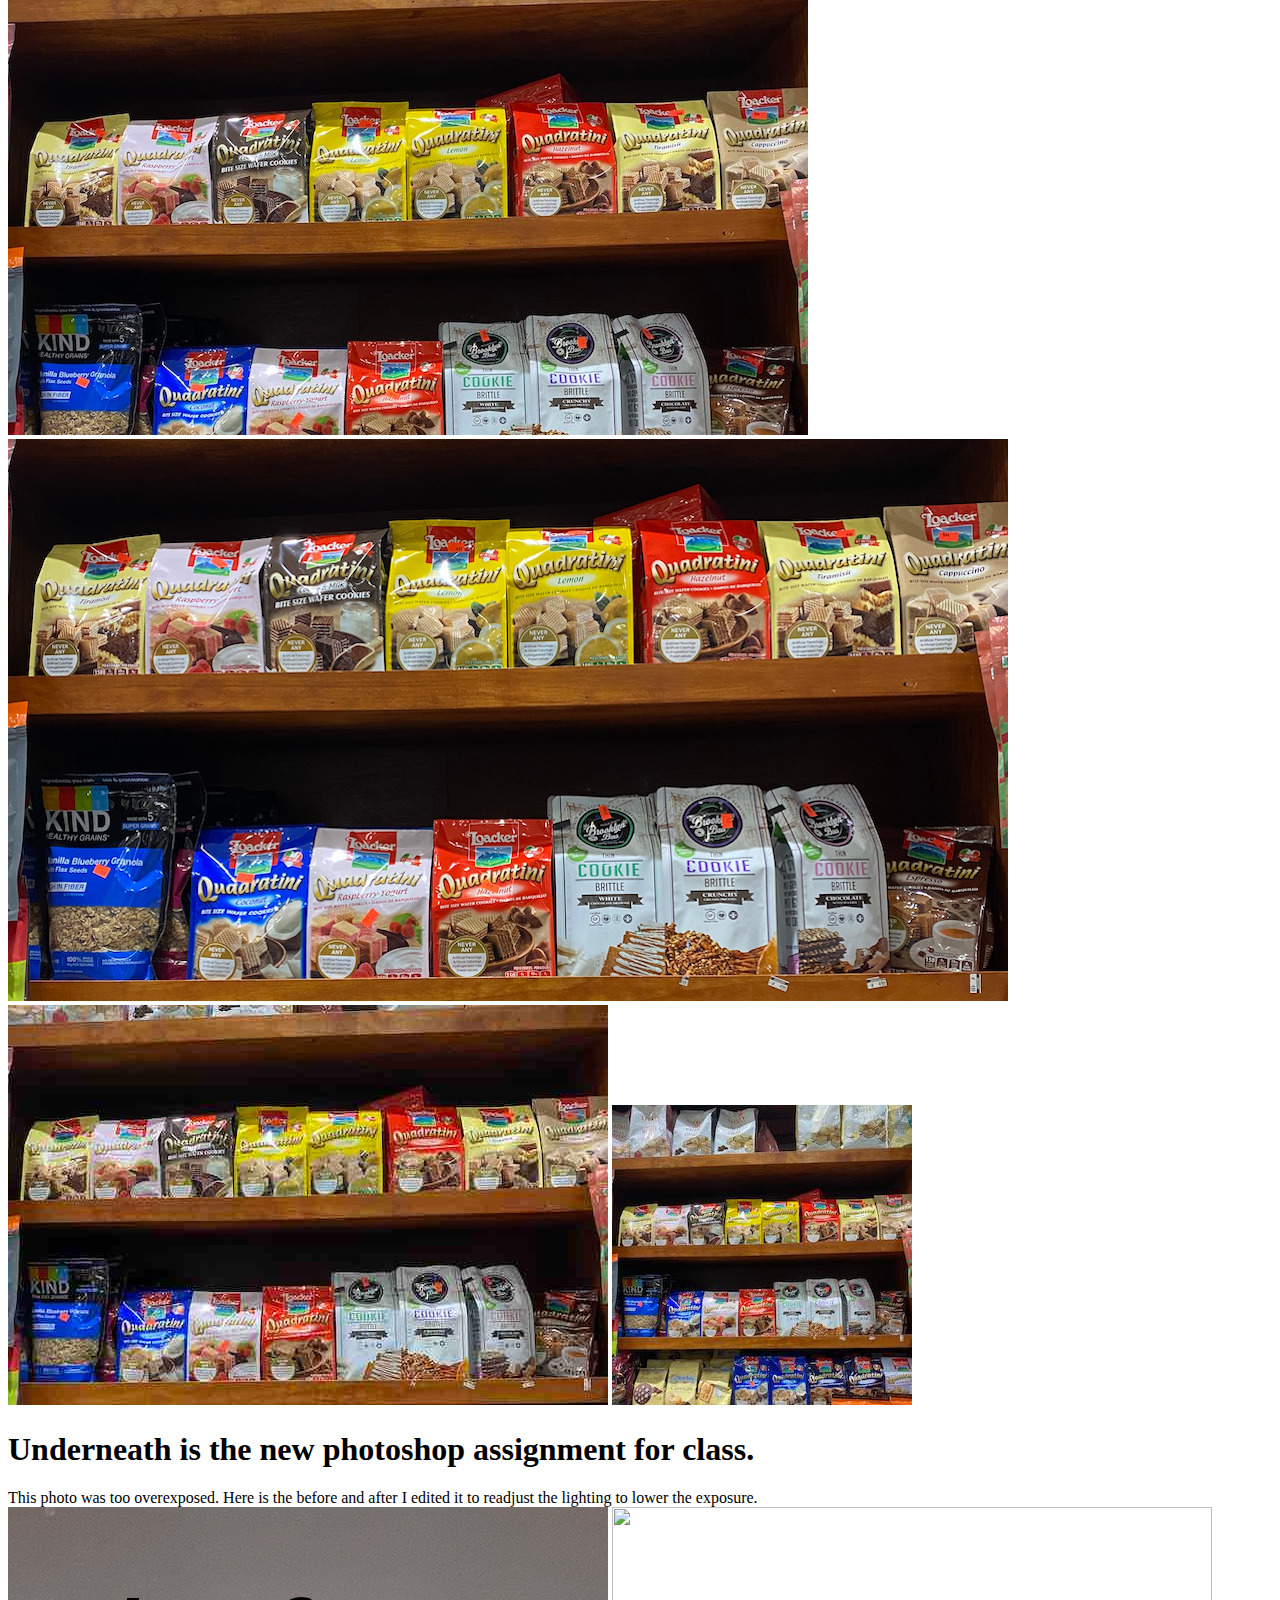
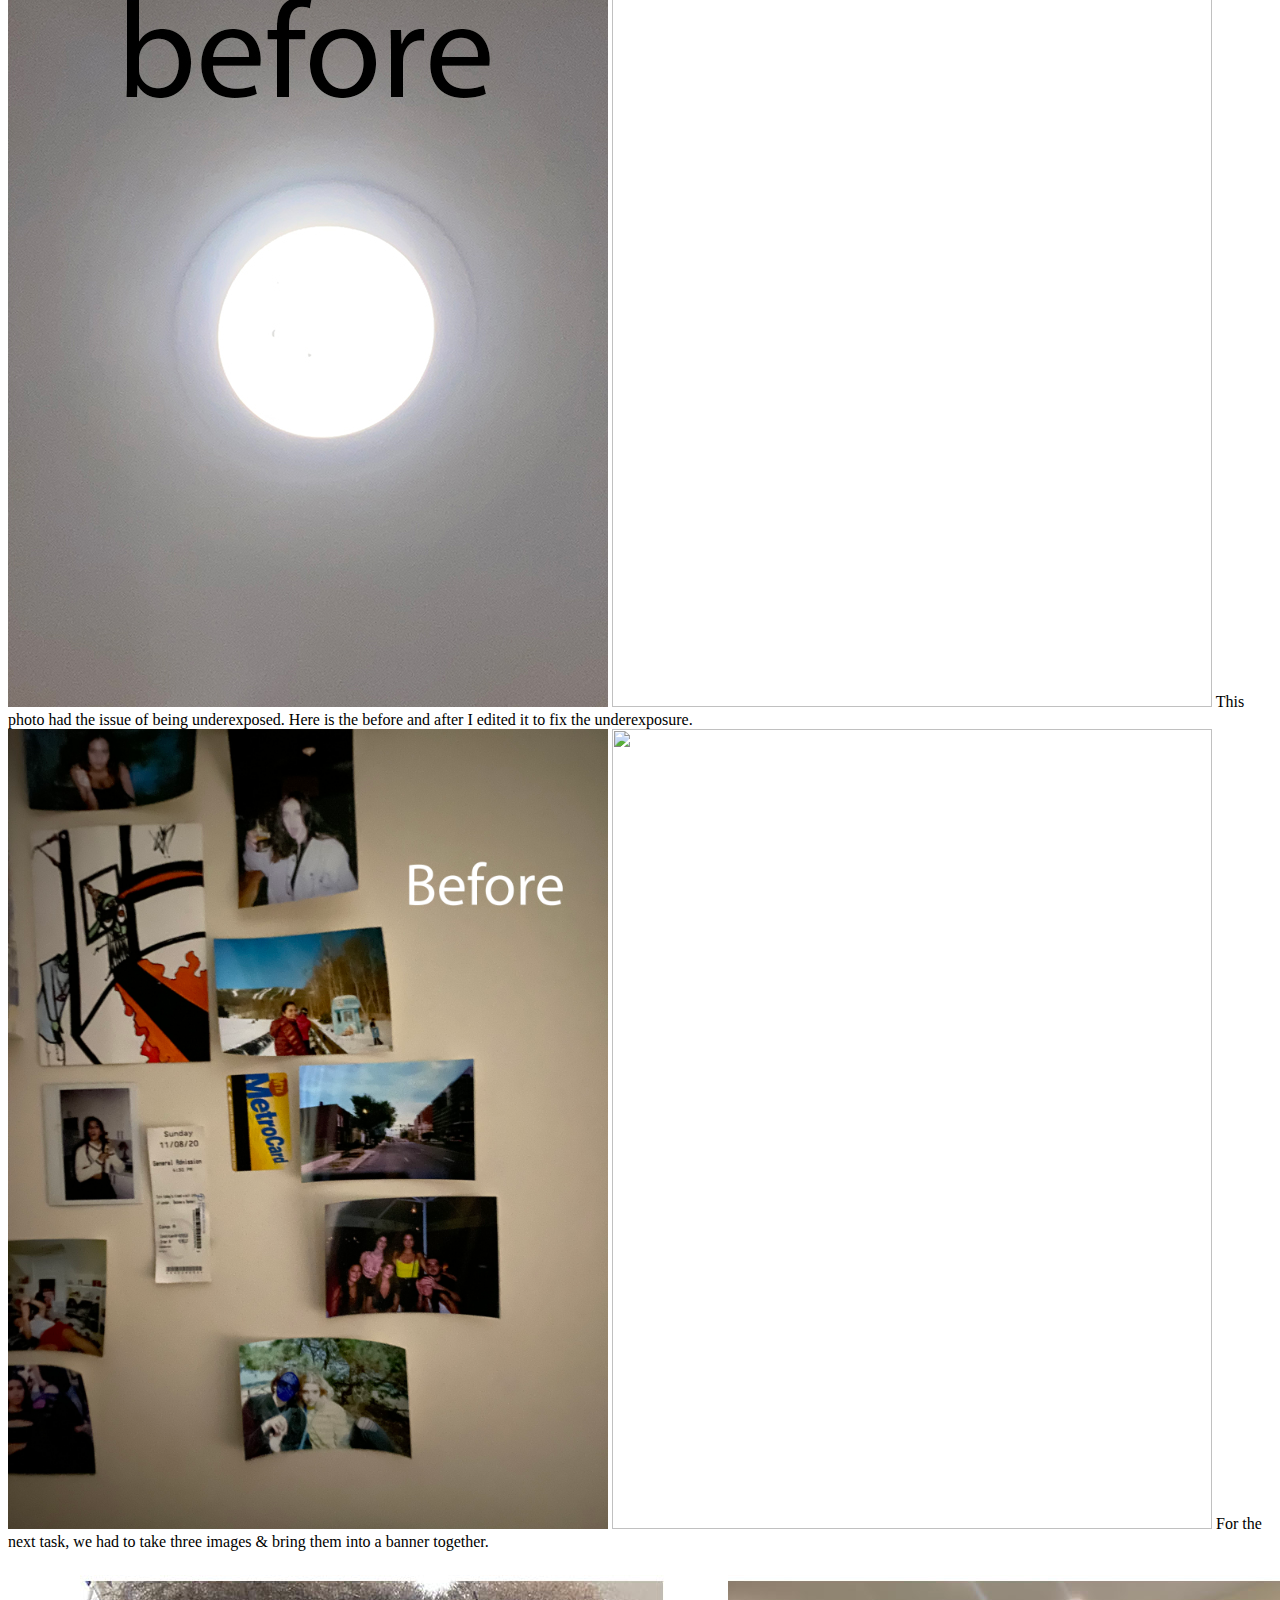
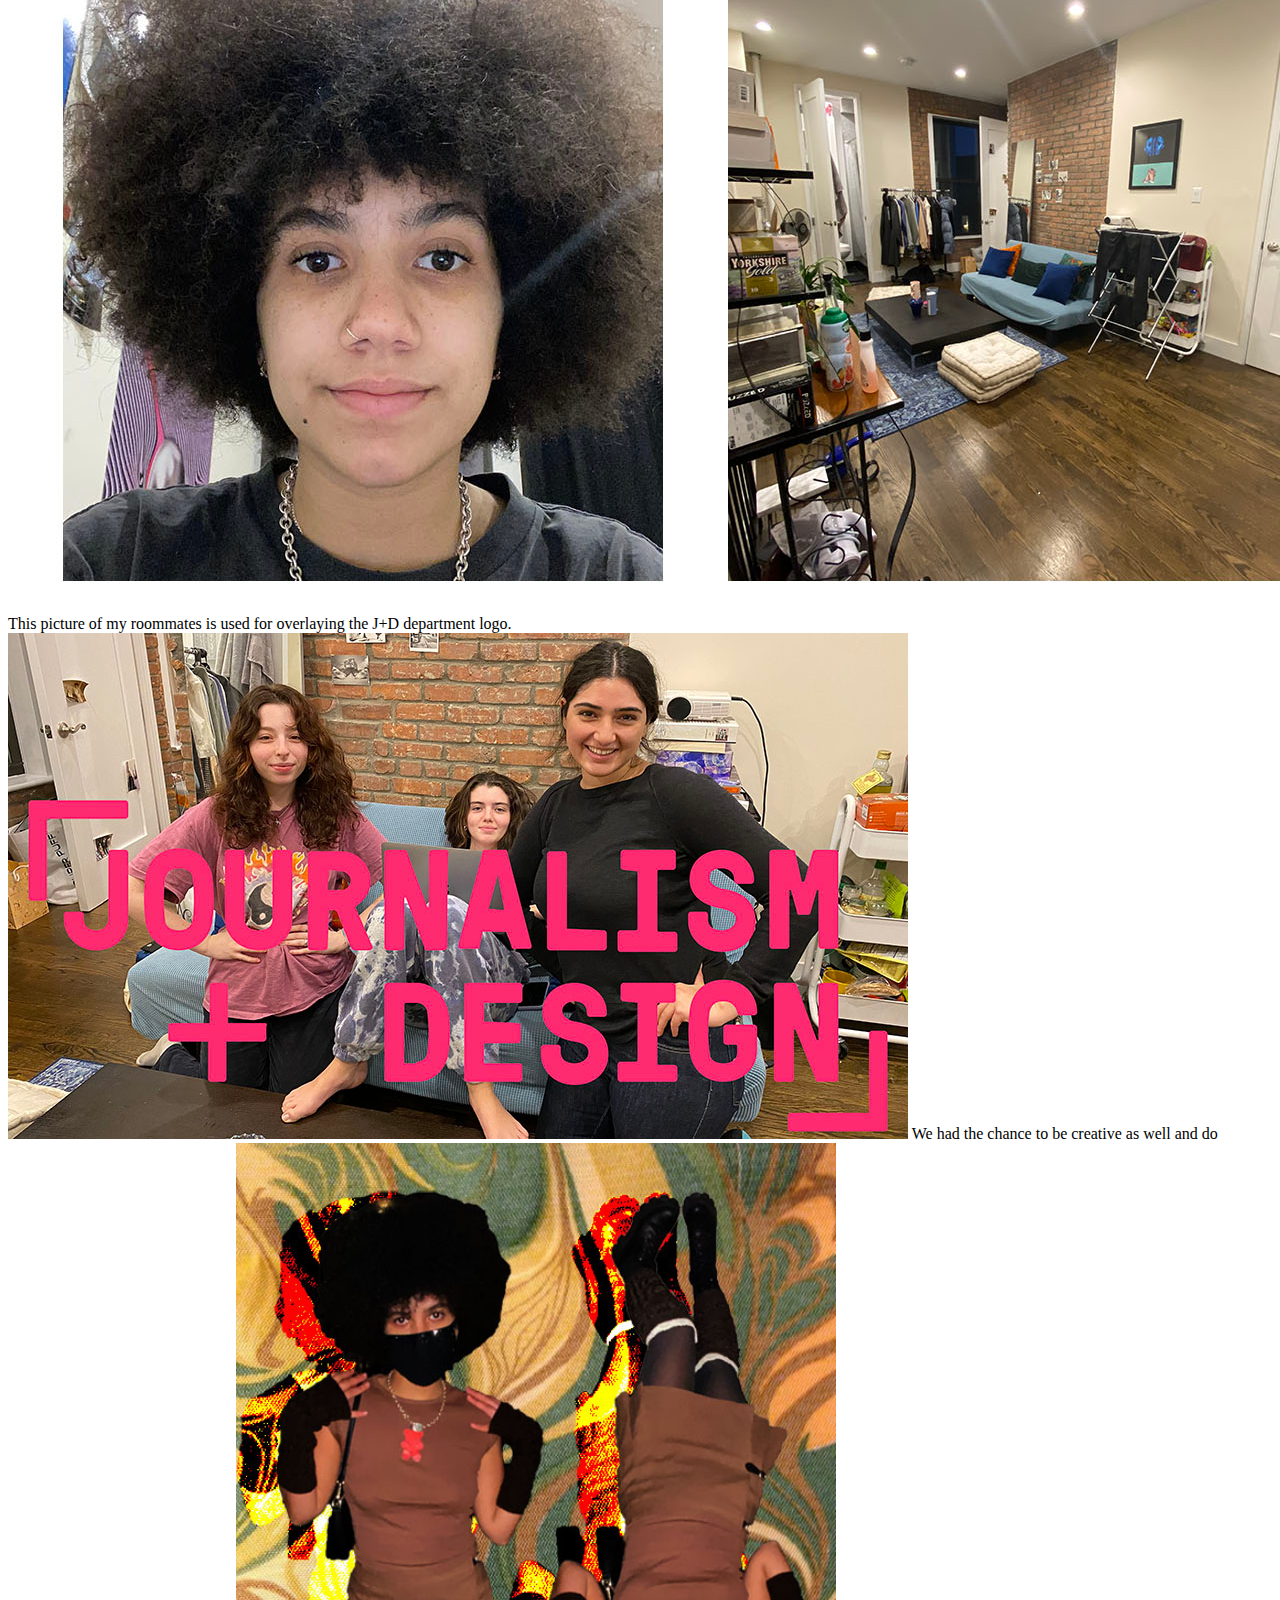
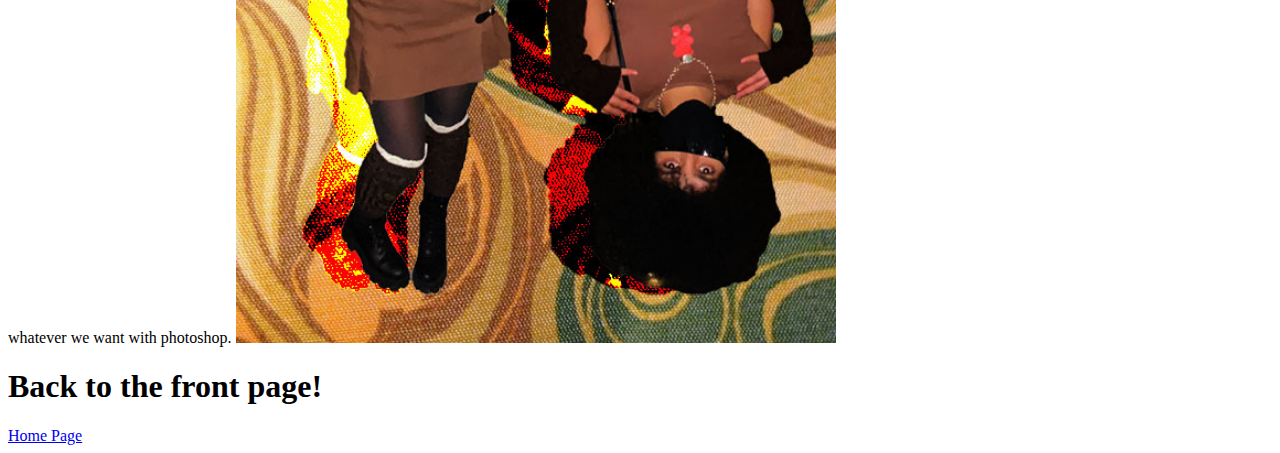
==== commit be12534d: "Add files via upload" ====
--- a/photos.html
+++ b/photos.html
@@ -45,10 +45,10 @@
 <img src="nebel-banner.jpg" width="2040" height="660">
 
 This picture of my roommates is used for overlaying the J+D department logo.
-<img src="nebel-group-overlay.jpg" width="8400" height="4725">
+<img src="nebel-group-overlay.jpg" width="900" height="506">
 
 We had the chance to be creative as well and do whatever we want with photoshop.
-<img src="nebel-freestyle.jpg" width="900" height="506">
+<img src="nebel-freestyle.jpg" width="600" height="800">
 
 
 		   <body>
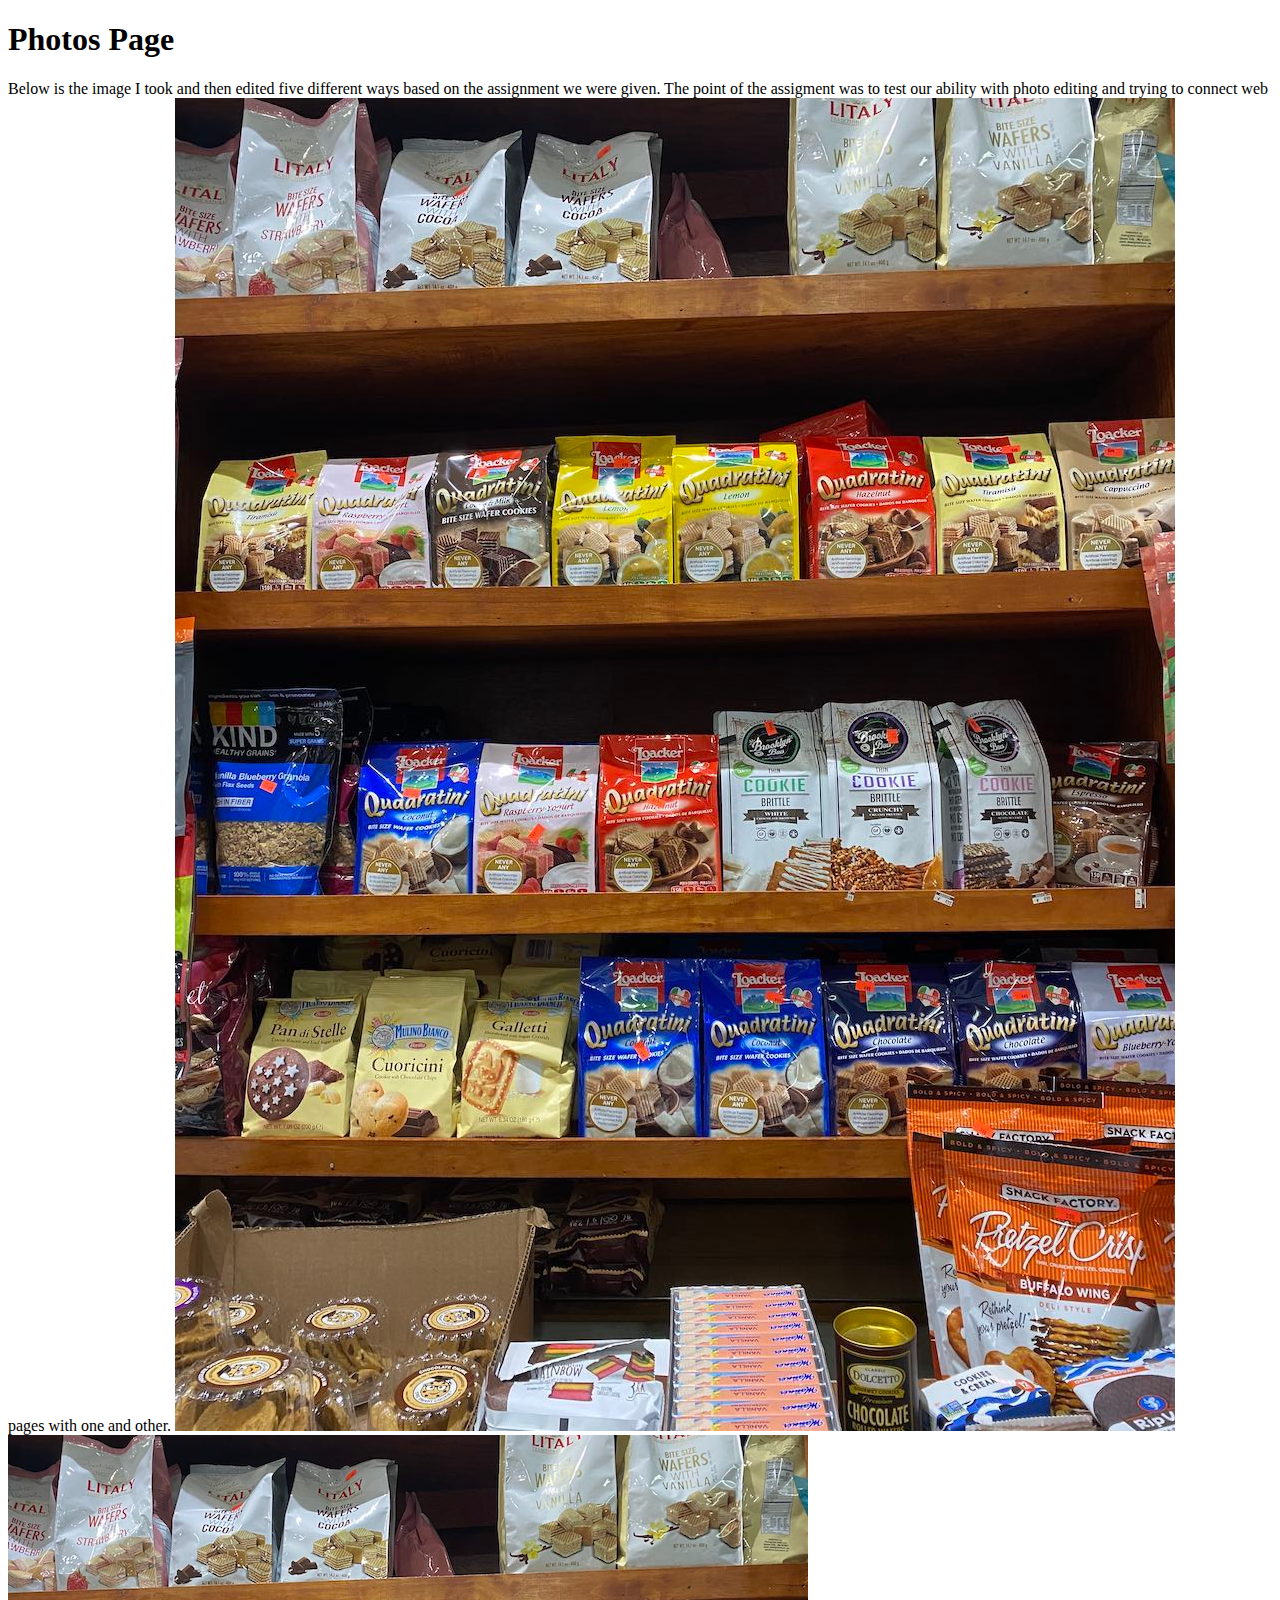
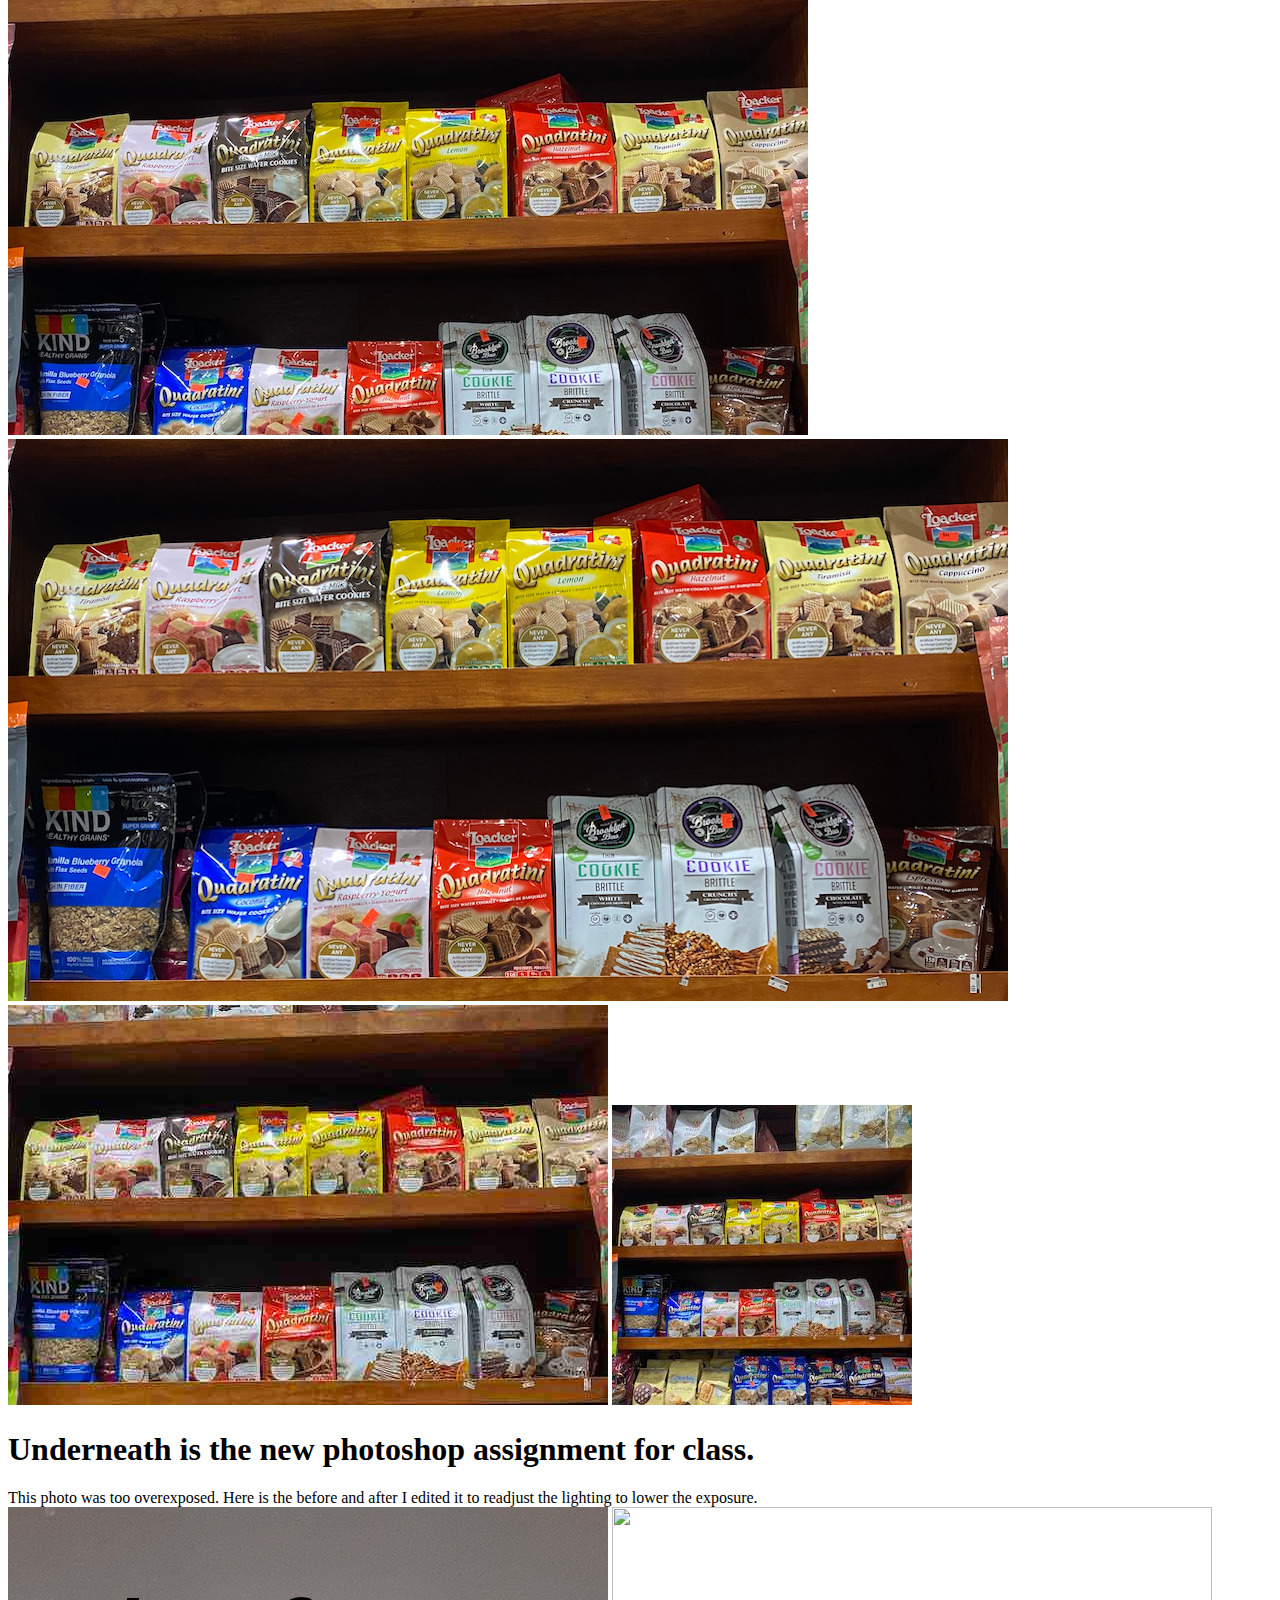
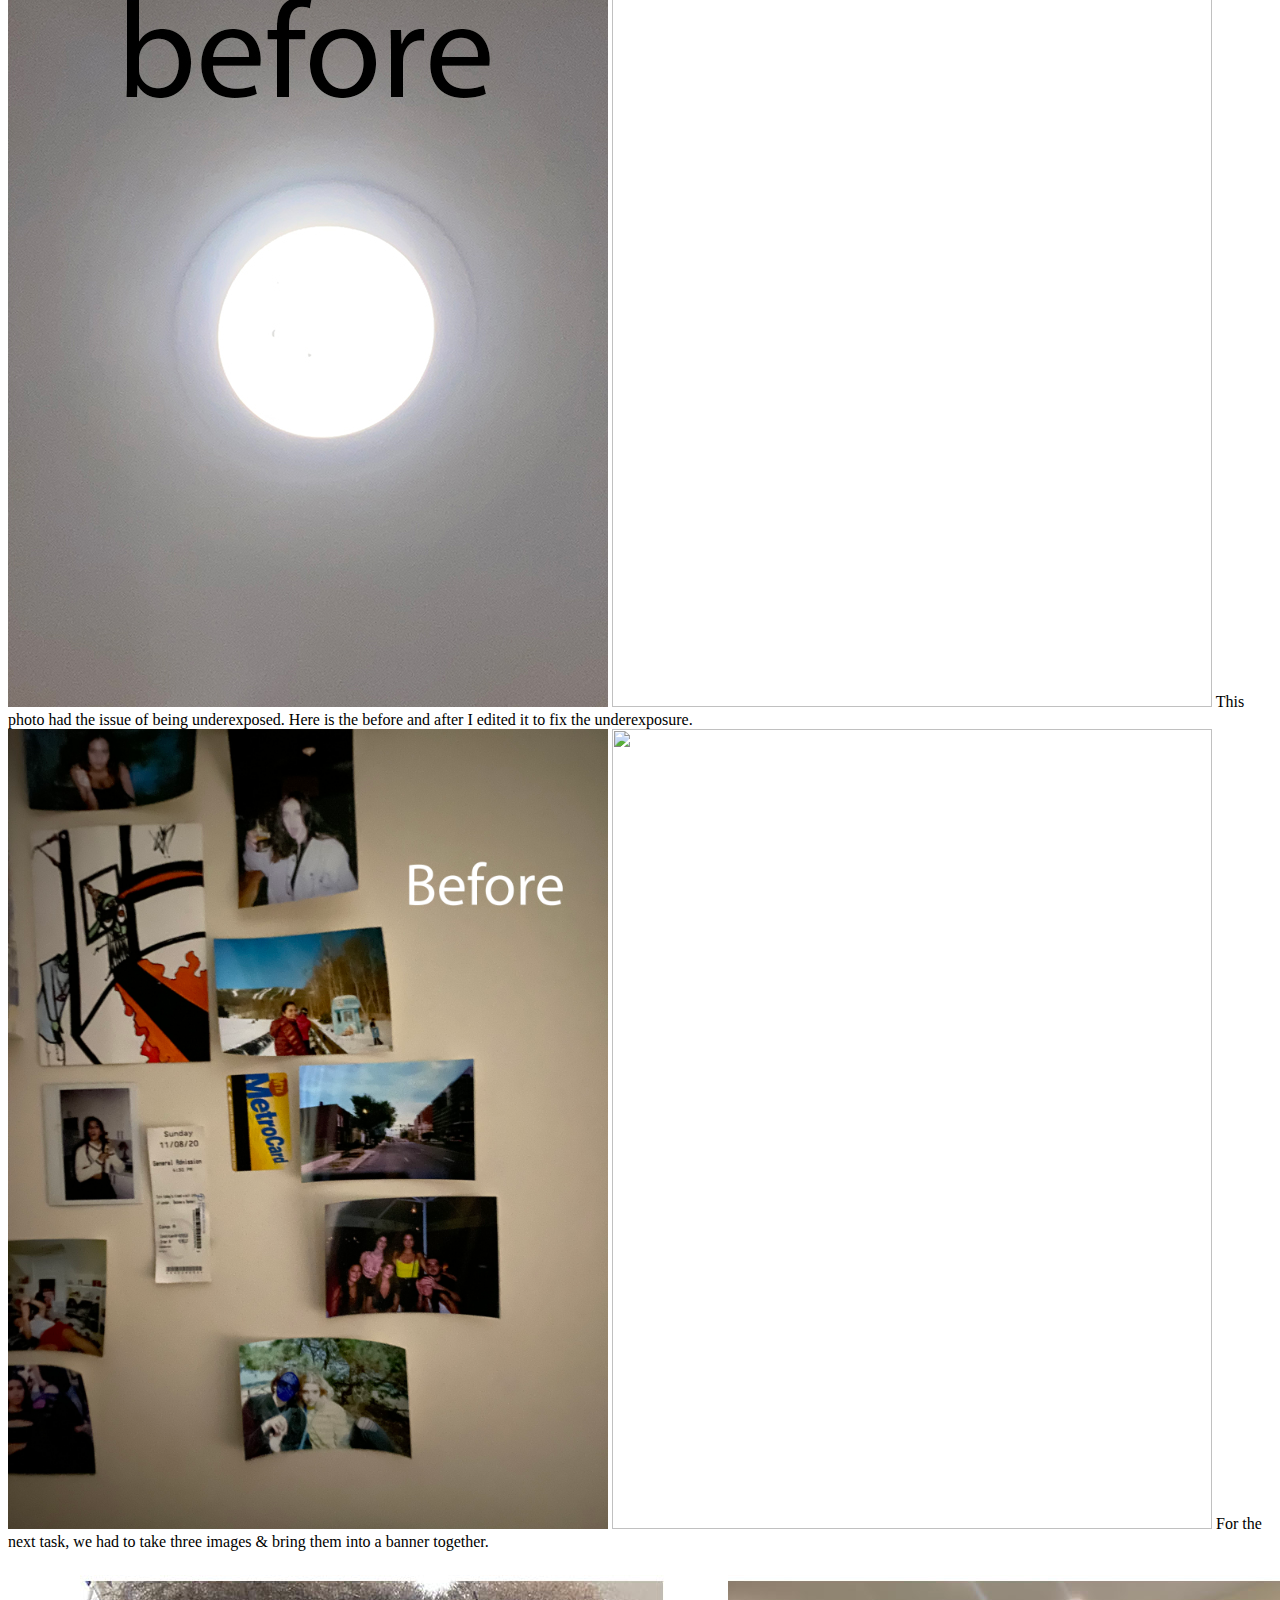
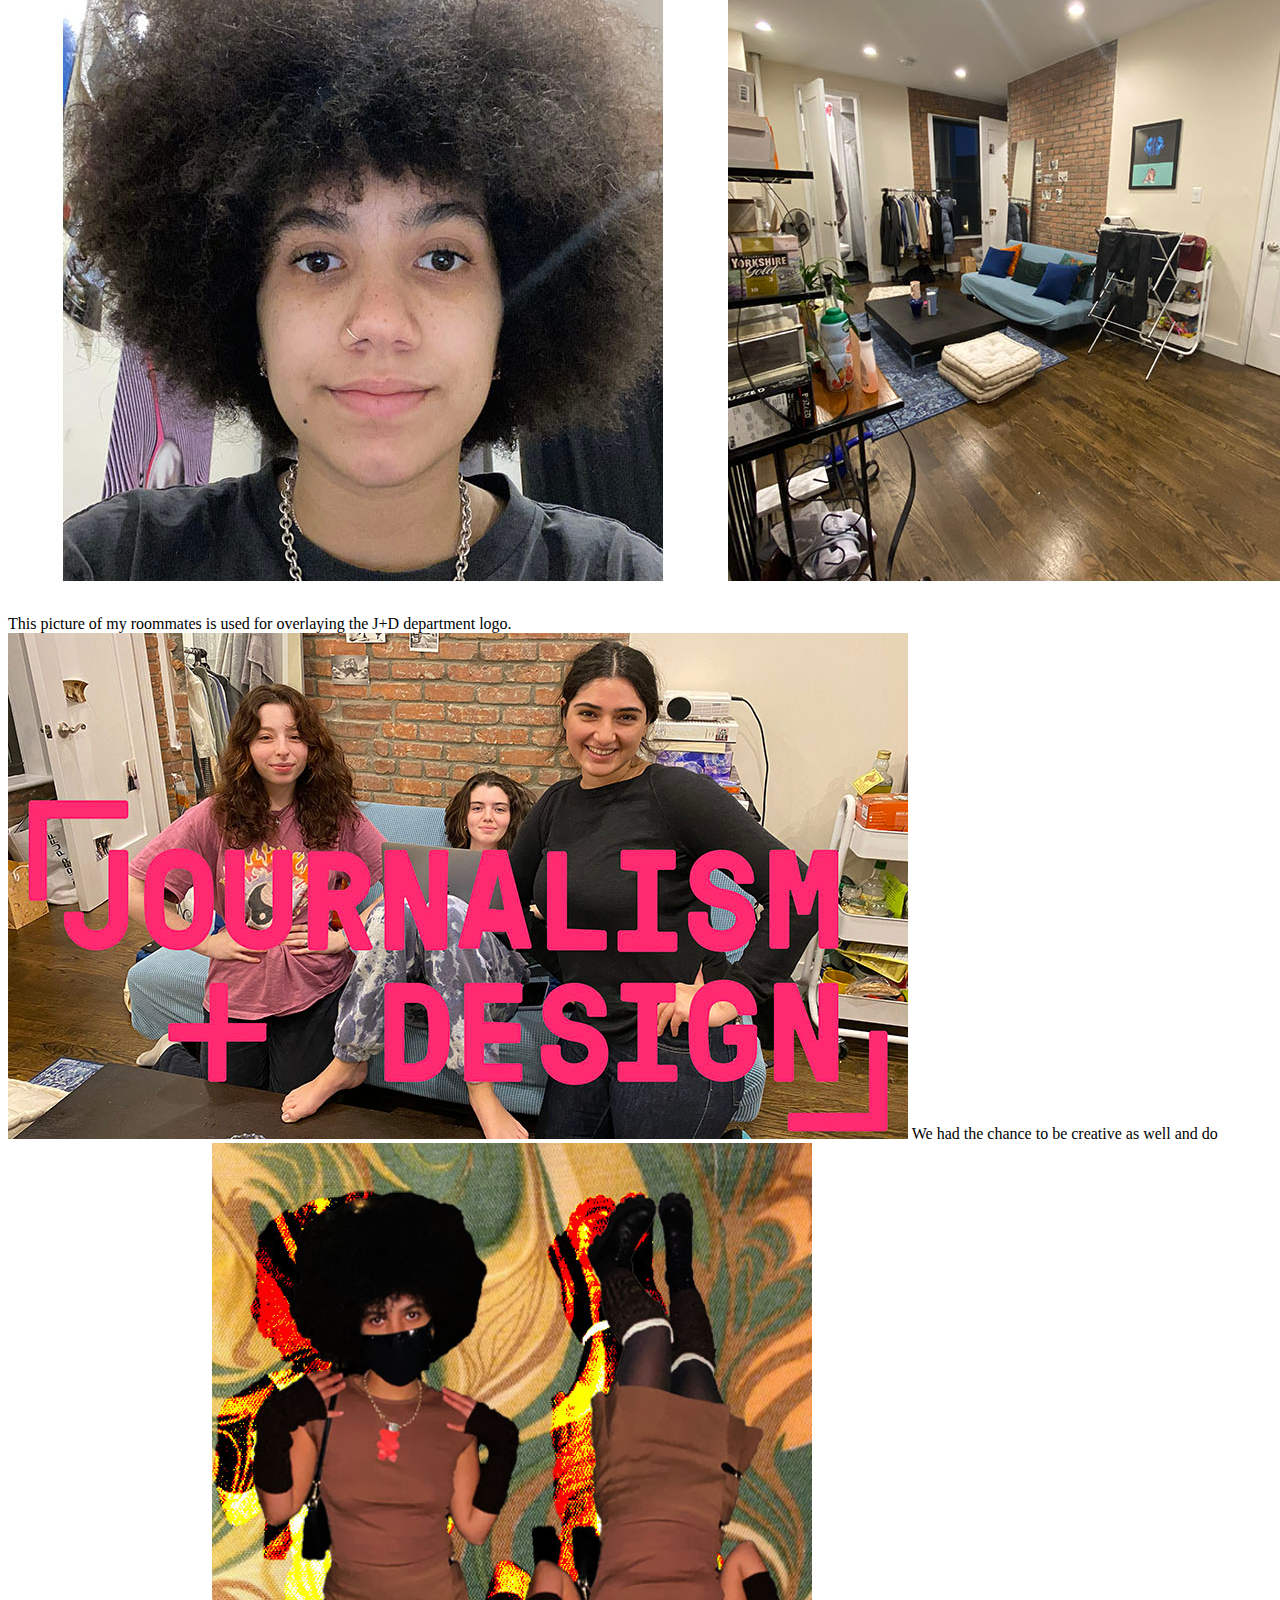
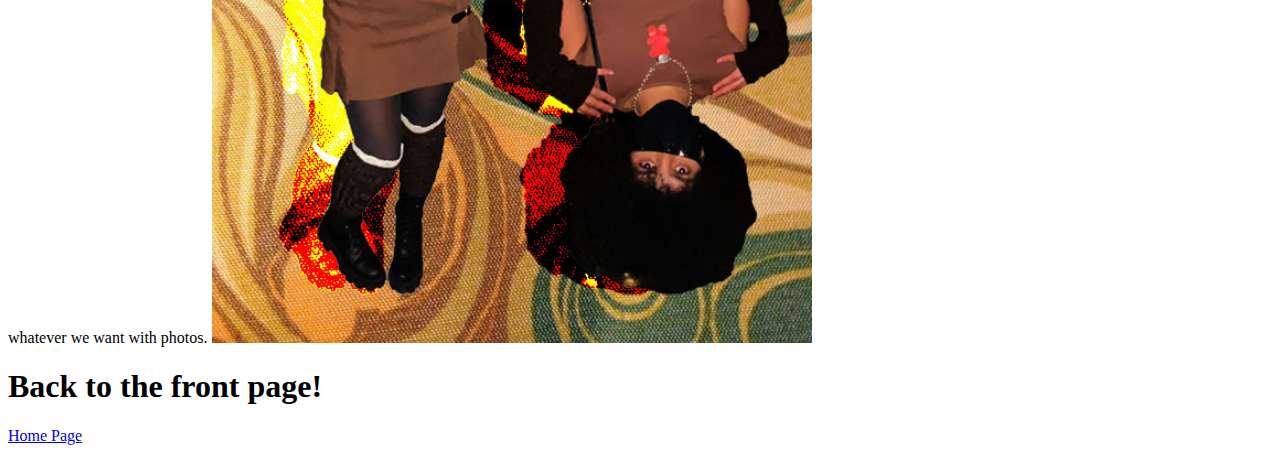
==== commit 8c618626: "Add files via upload" ====
--- a/photos.html
+++ b/photos.html
@@ -13,7 +13,10 @@
 		<h1 class="main-hed">Photos Page</h1>
 
     <p>
-Below is the image I took and then edited five different ways based on the assignment we were given. The point of the assigment was to test our ability with photo editing and trying to connect web pages with one and other.
+Below is the image I took and then edited five
+different ways based on the assignment we were given.
+The point of the assigment was to test our ability with photo editing and
+trying to connect web pages with one and other.
 
 <img src="1.food-cropped-1000x1333-med-res.jpg" width="1000" height="1333">
 <img src="2.food-cropped-800x600.png" width="800" height="600">
@@ -32,22 +35,30 @@
 
 This photo was too overexposed. Here is the before and after I edited it to
 readjust the lighting to lower the exposure.
+
+
 <img src="nebel-before-overexposed.jpg" width ="600" height="800">
 <img src="nebel-after-overexposed.jpg" width="600" height="800">
 
 This photo had the issue of being underexposed. Here is the before and after I
 edited it to fix the underexposure.
+
+
 <img src="nebel-before-underexposed.jpg" width="600" height="800">
 <img src="nebel-after-underexposed.jpg" width="600" height="800">
 
 For the next task, we had to take three images &
 bring them into a banner together.
+
+
 <img src="nebel-banner.jpg" width="2040" height="660">
 
 This picture of my roommates is used for overlaying the J+D department logo.
+
 <img src="nebel-group-overlay.jpg" width="900" height="506">
 
-We had the chance to be creative as well and do whatever we want with photoshop.
+We had the chance to be creative as well and do whatever we want with photos.
+
 <img src="nebel-freestyle.jpg" width="600" height="800">
 
 
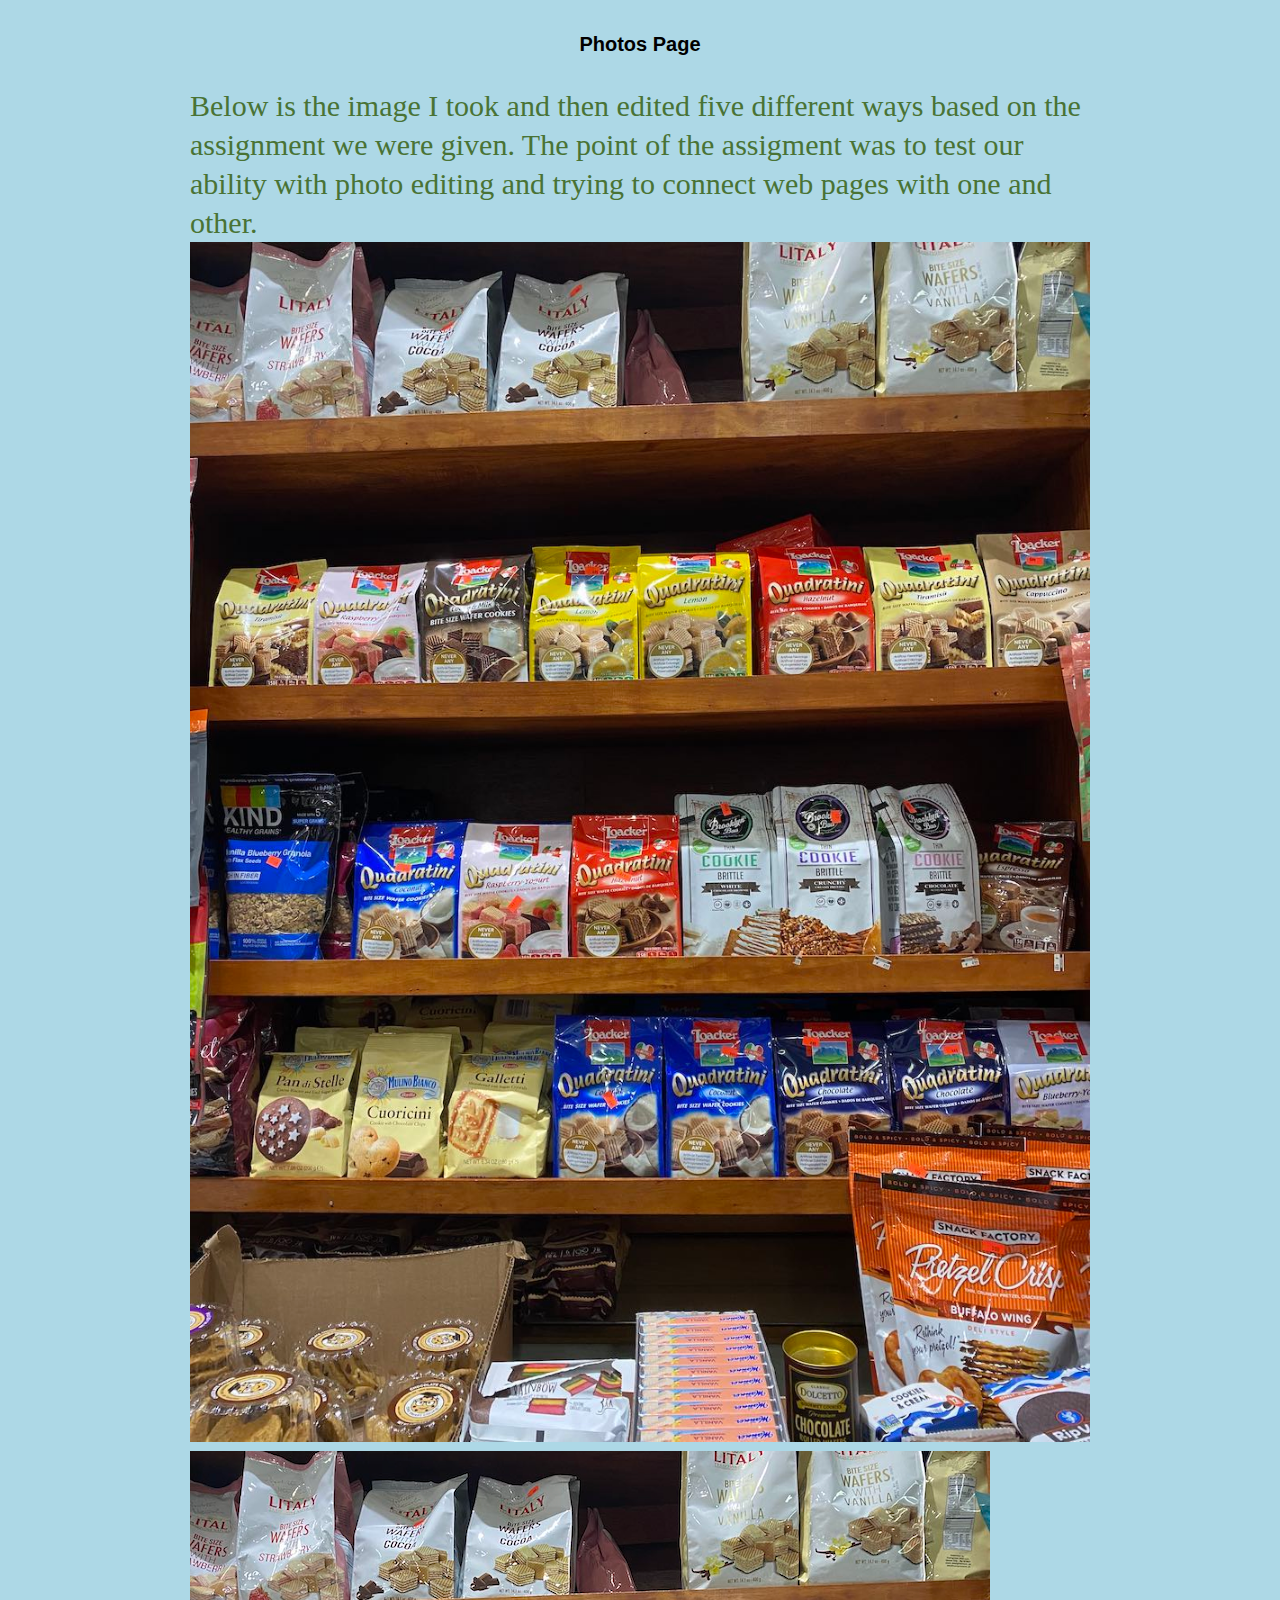
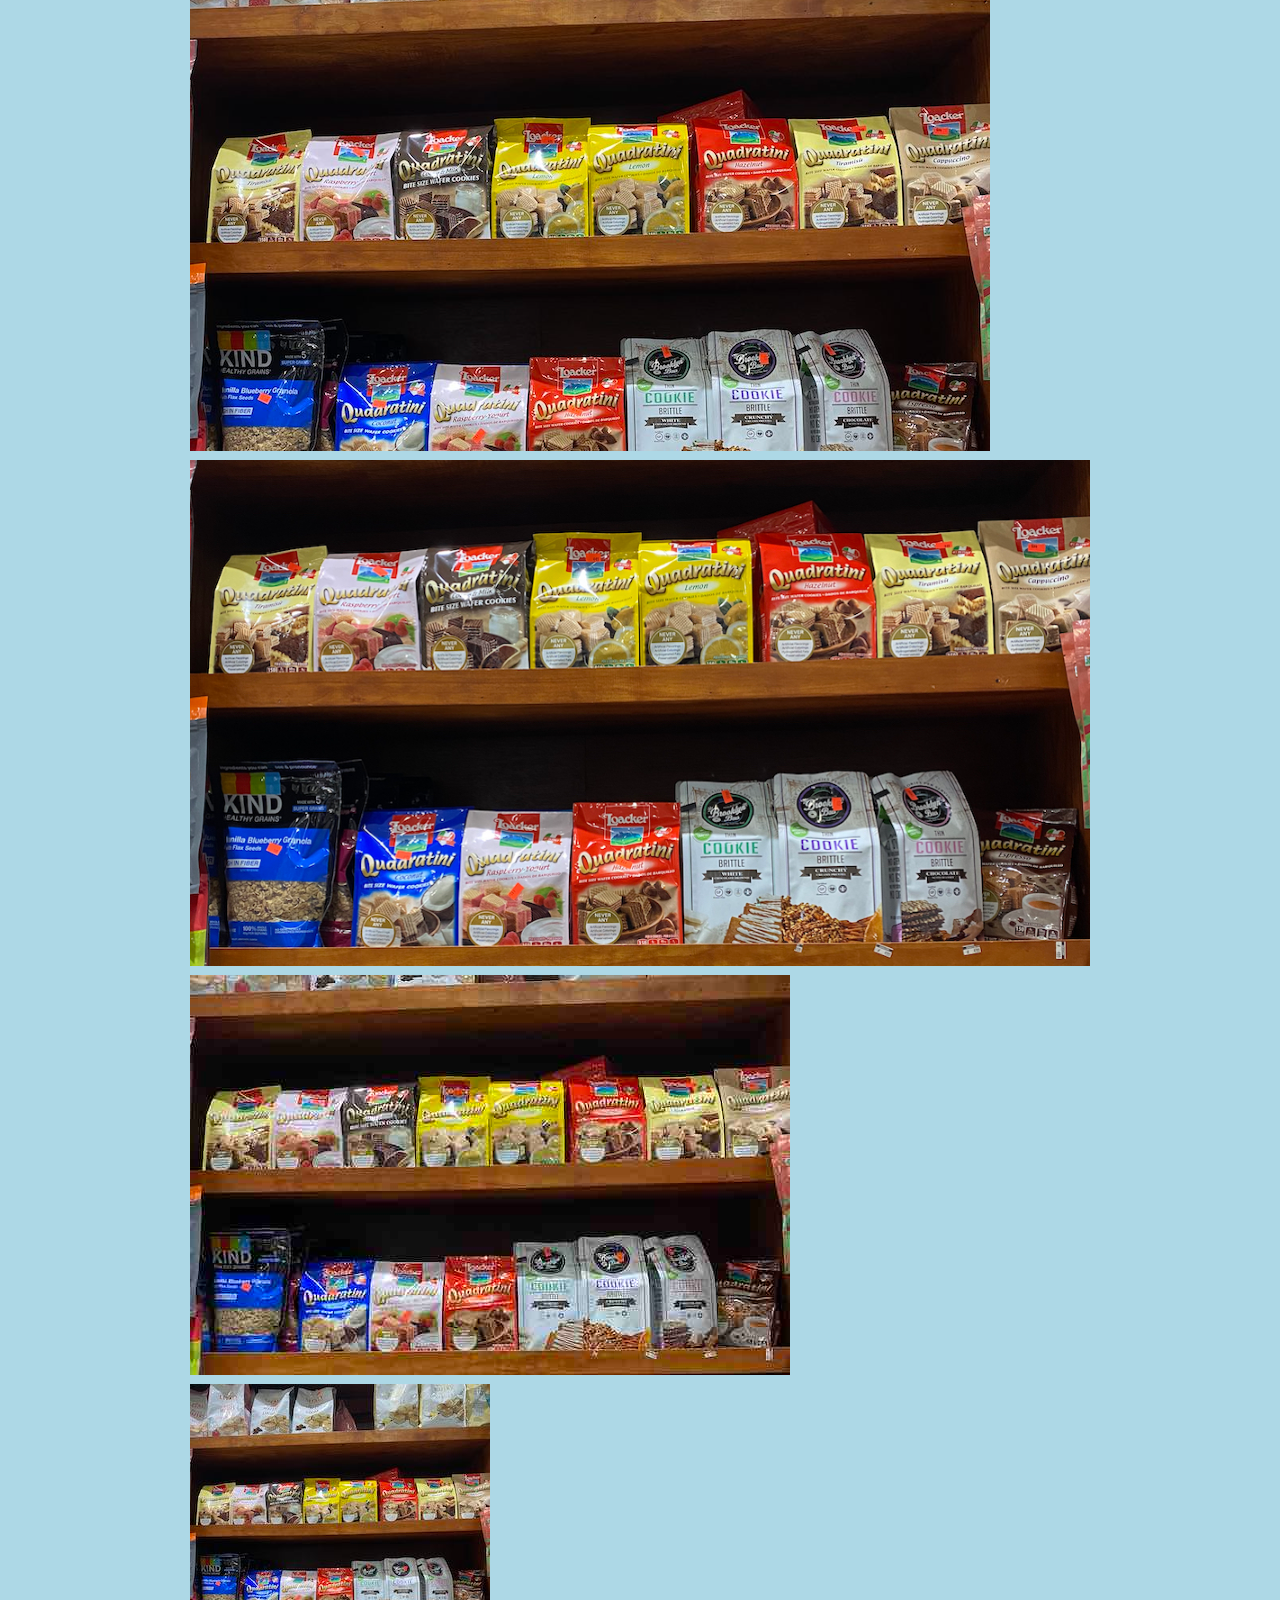
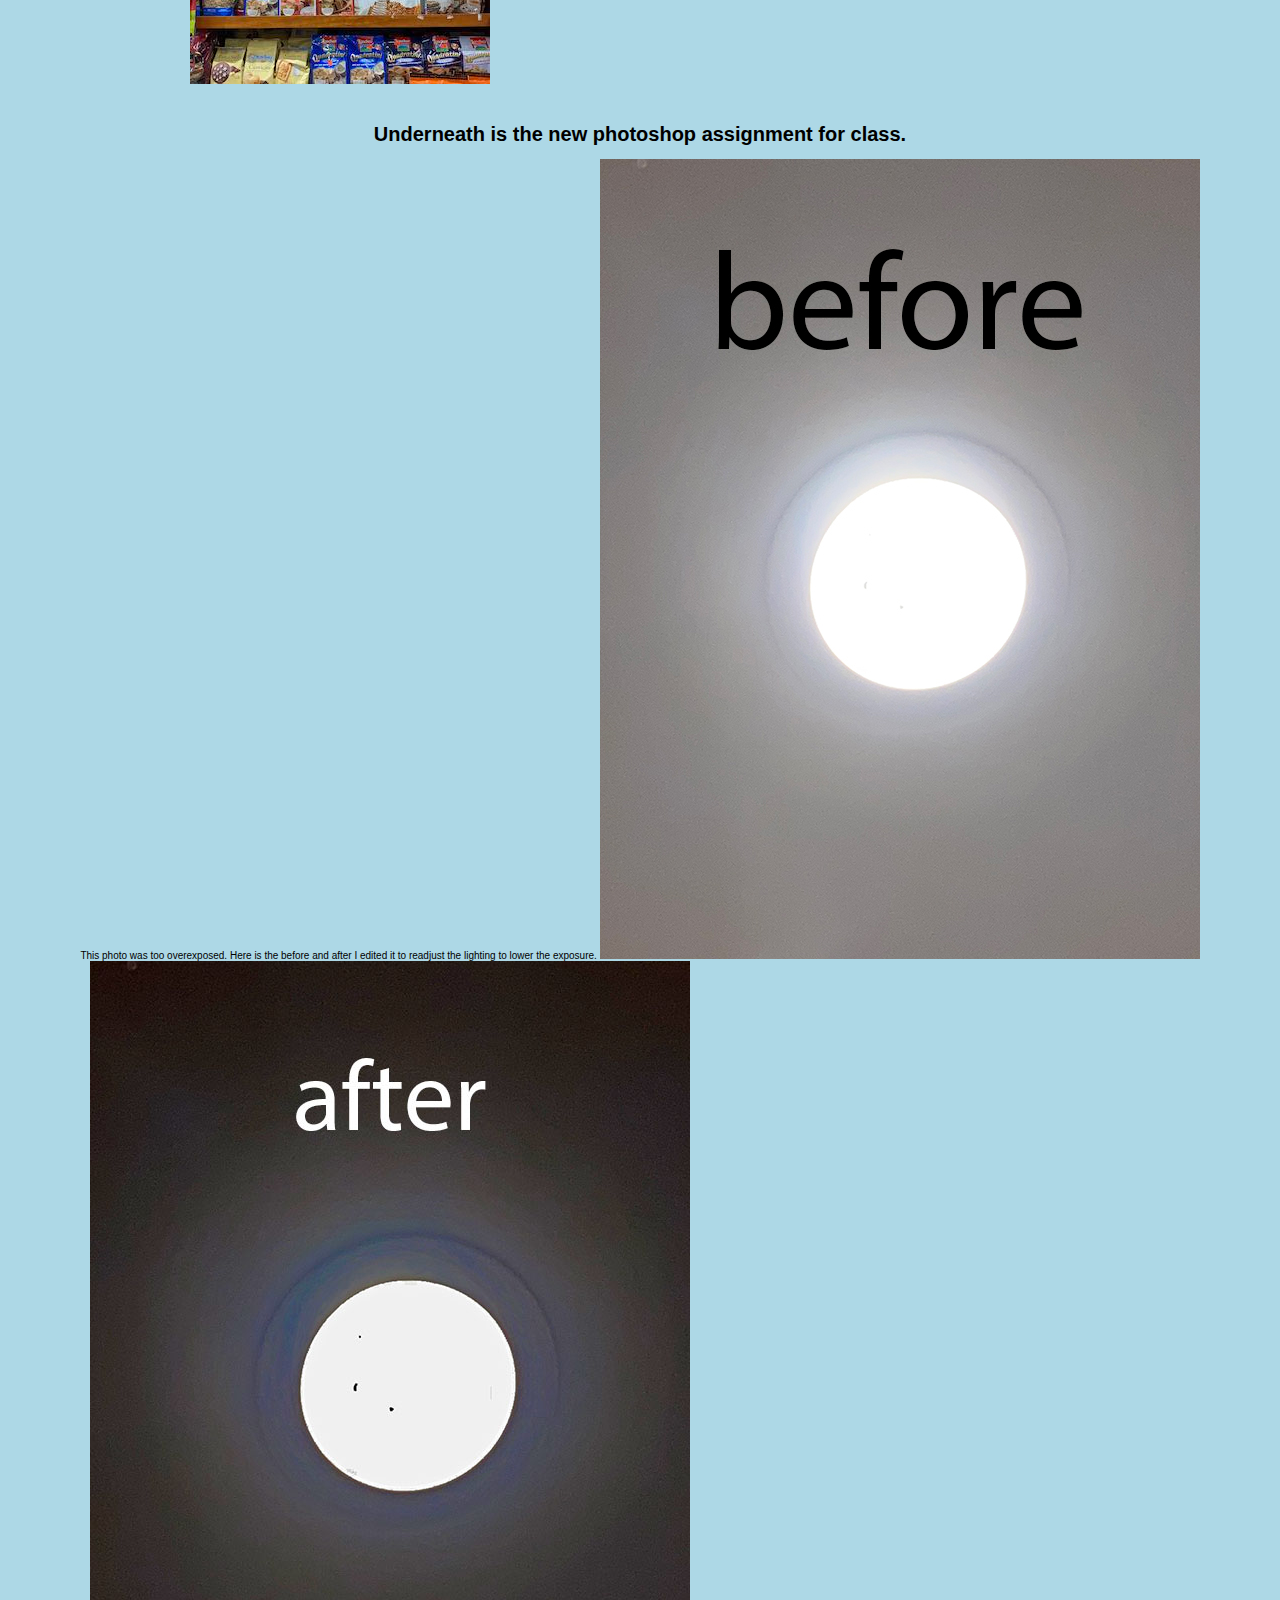
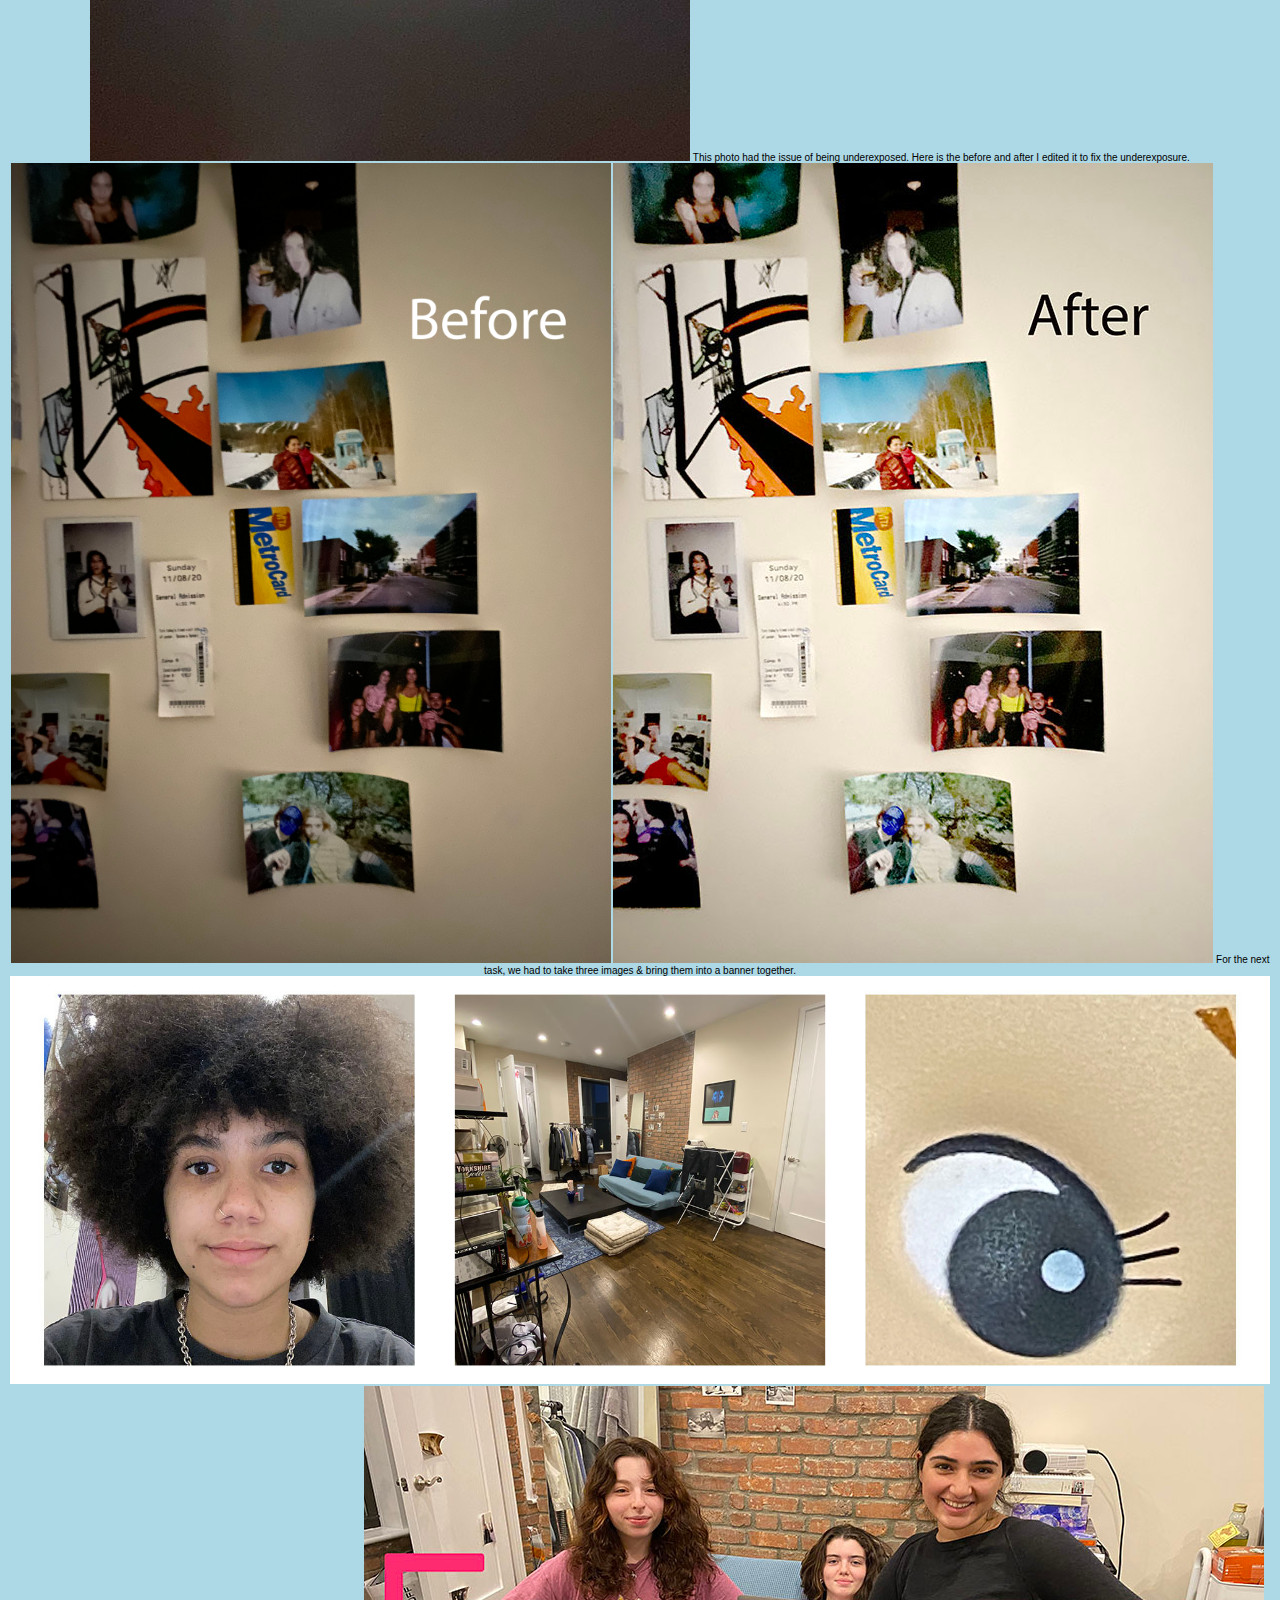
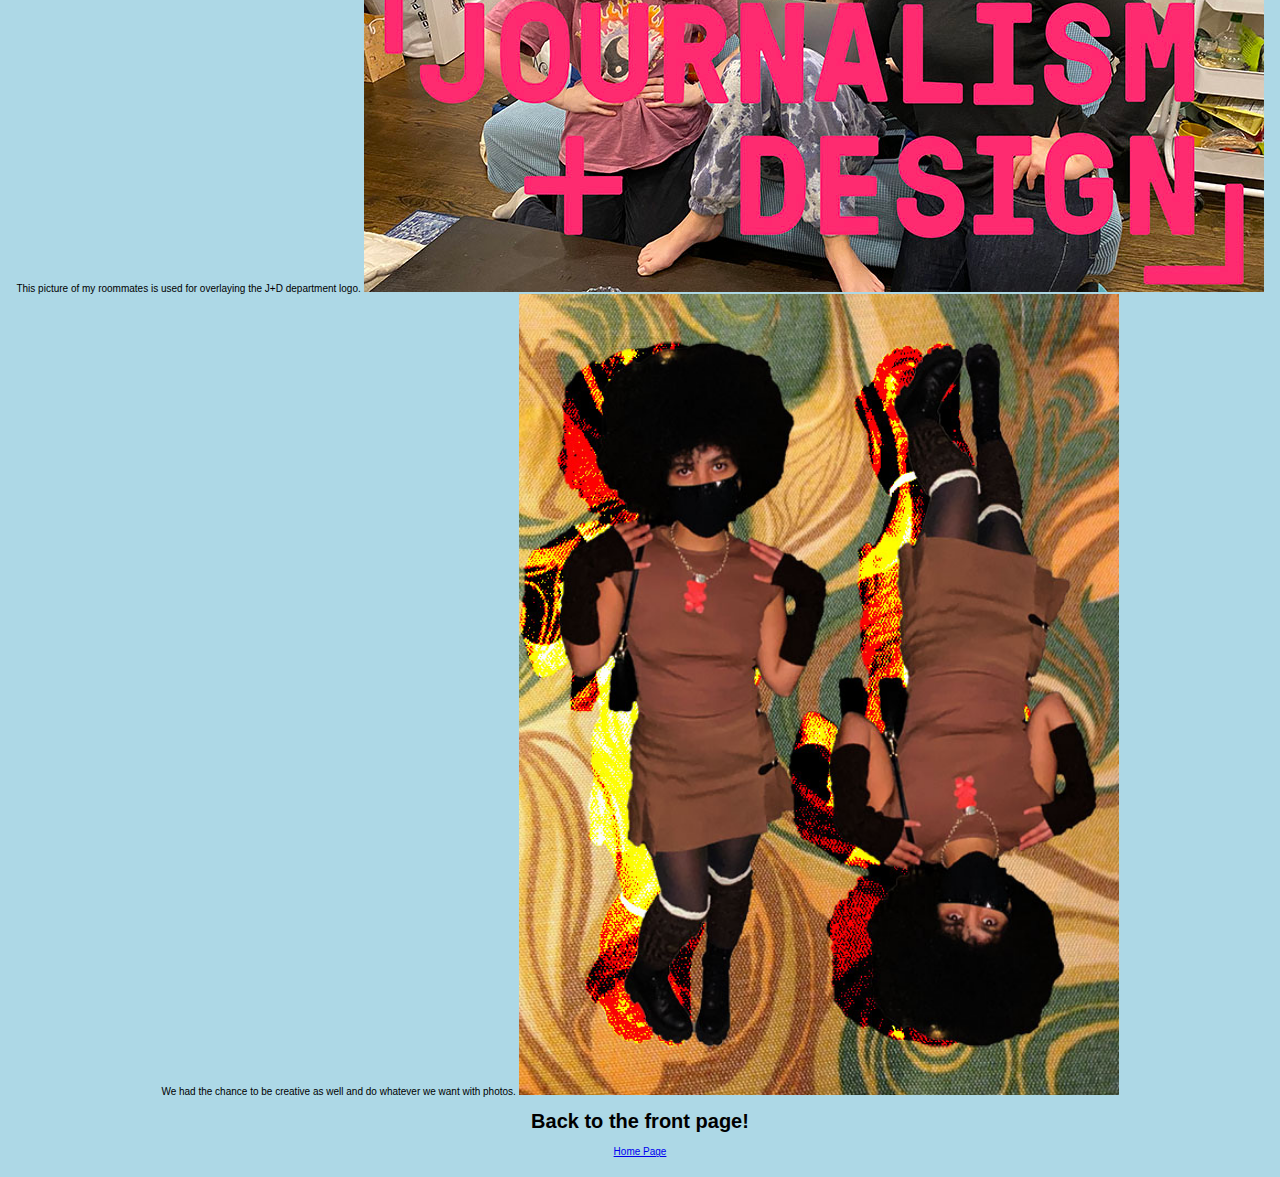
==== commit 28bbe141: "Add files via upload" ====
--- a/photos.html
+++ b/photos.html
@@ -5,7 +5,7 @@
 		<meta charset="utf-8" />
 		<meta name="viewport" content="width=device-width, initial-scale=1.0" />
 		<title>Mareike Nebel’s Image page for Journalism Design Toolkit</title>
-	<!-- 	<link rel="stylesheet" href="stylesheets/styles.css" type="text/css" /> -->
+	<link rel="stylesheet" href="stylesheets/styles.css" type="text/css">
 	</head>
 
 	<body>
--- a/stylesheets/styles.css
+++ b/stylesheets/styles.css
@@ -0,0 +1,37 @@
+p, ul {
+    font-family: "Times New Roman", serif;
+    color: #497335;
+    max-width: 30em;
+    width: 100%;
+    text-align: left;
+    margin: 1em auto 1em auto;
+    font-size: 3em;
+    line-height: 1.3;
+}
+
+user agent stylesheet
+p {
+    display: block;
+    margin-block-start: 1em;
+    margin-block-end: 1em;
+    margin-inline-start: 0px;
+    margin-inline-end: 0px;
+}
+
+    body {
+      background-color: #add8e6;
+      margin: 1em auto;
+      font-size: 10px;
+      padding: 1em;
+      text-align: center;
+      font-family: "Helvetica Neue", "Helvetica", "Arial", sans-serif;
+  }
+      img {
+      max-width: 100%;
+      height: auto;
+  }
+    img [Attributes Style] {
+      width: 500px;
+      aspect-ratio: auto 500 / 191;
+      height: 191px;
+  }
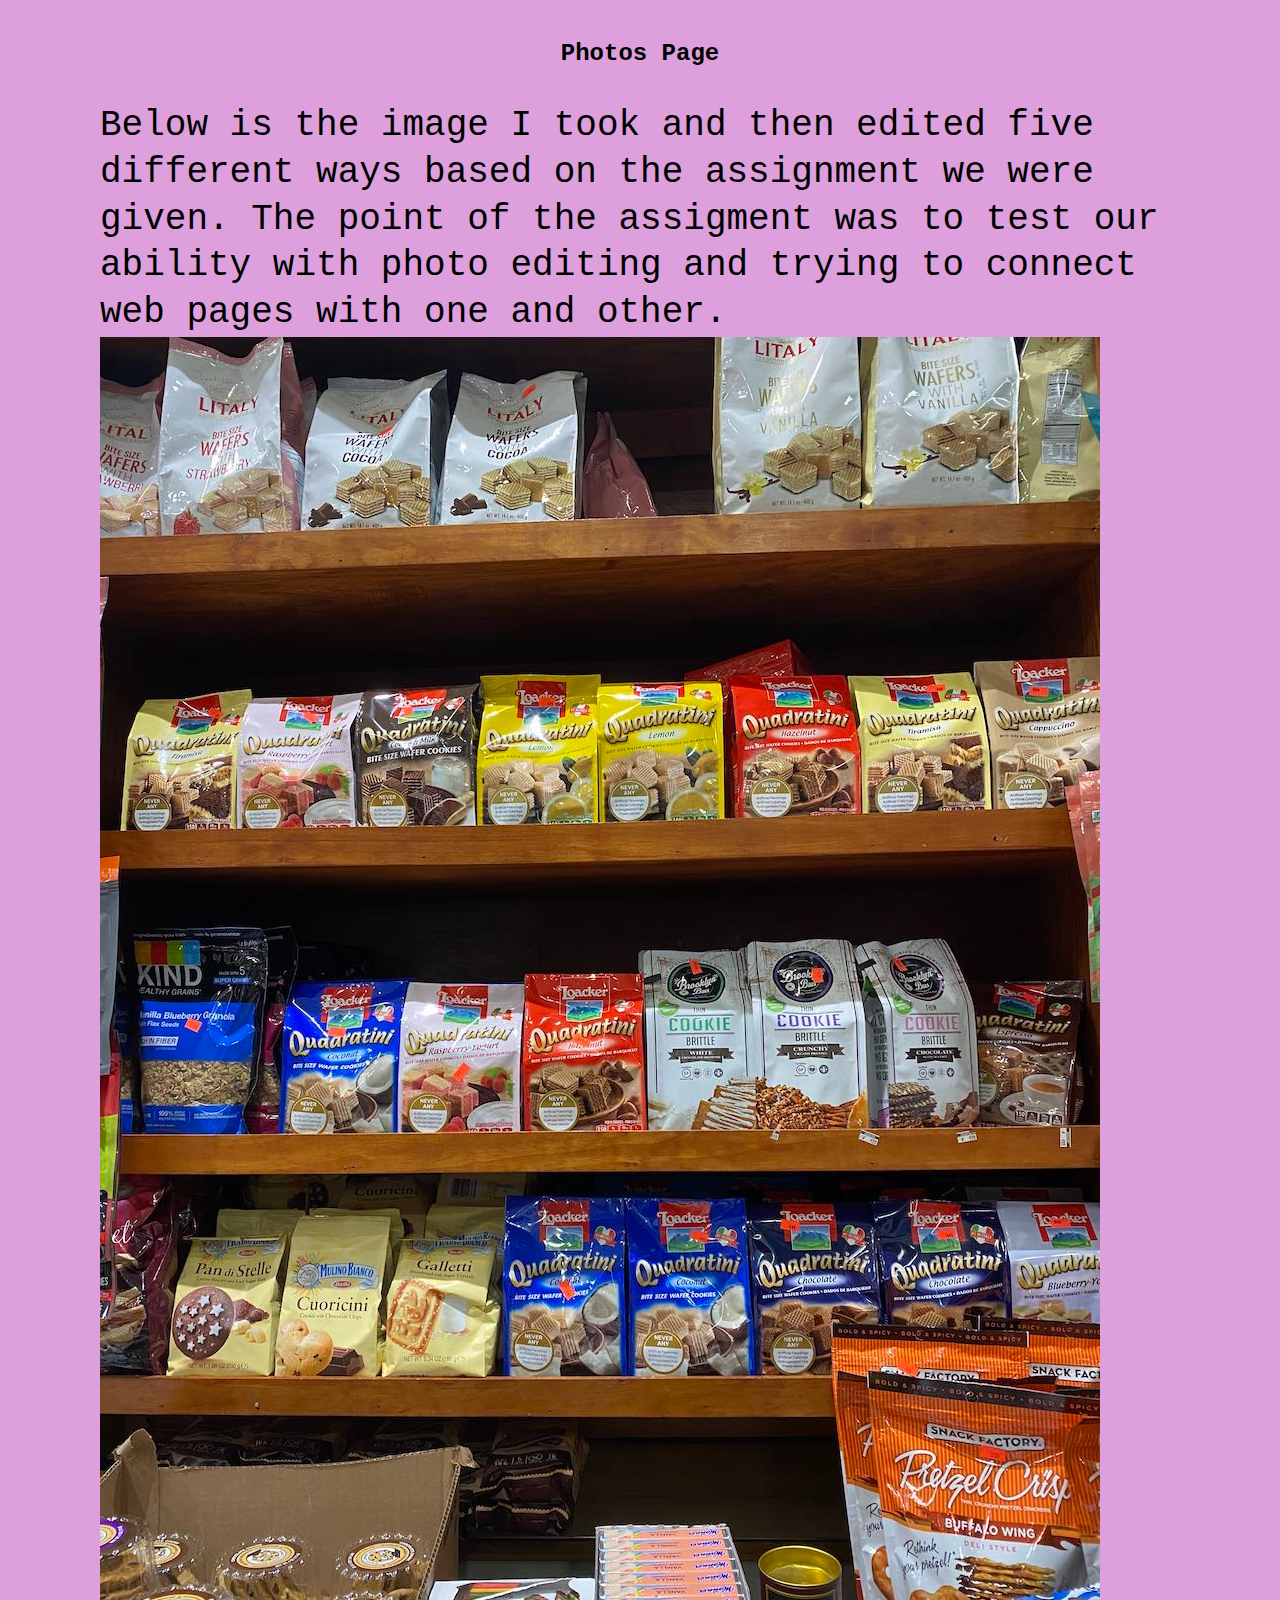
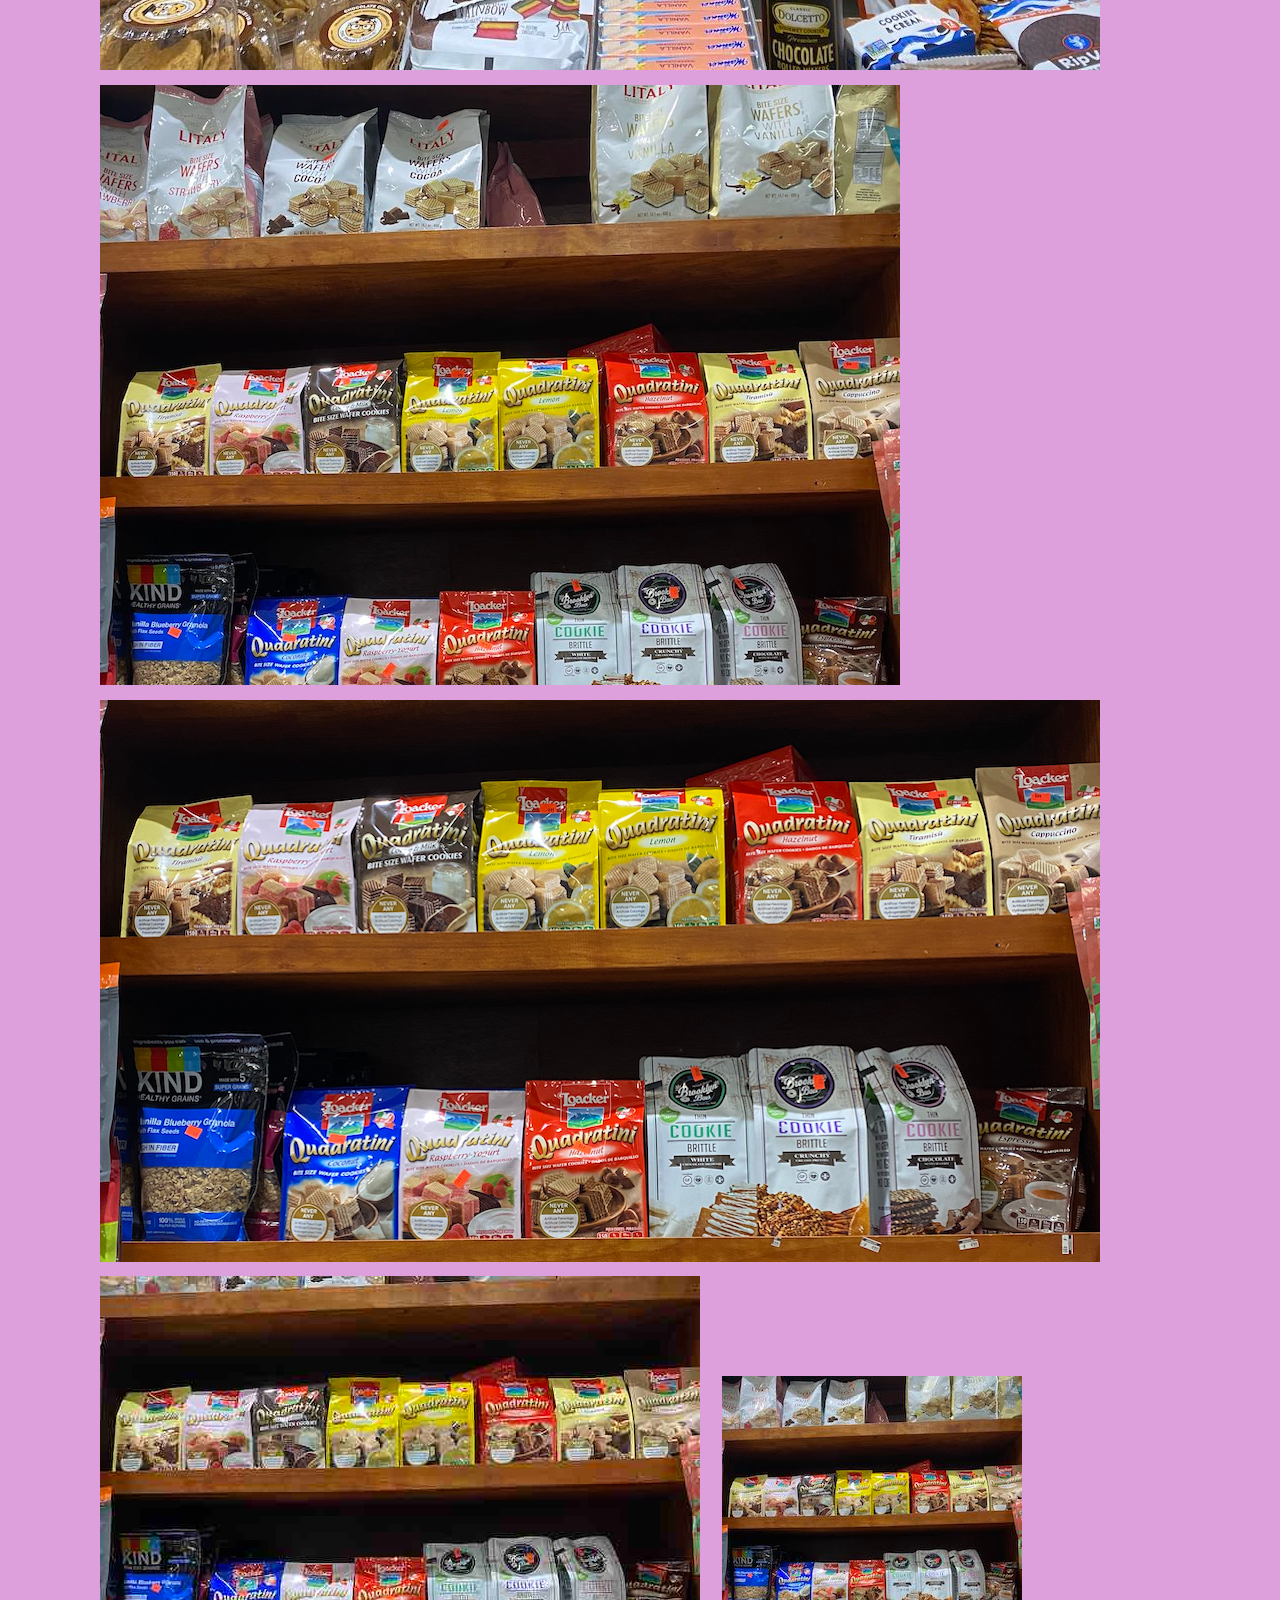
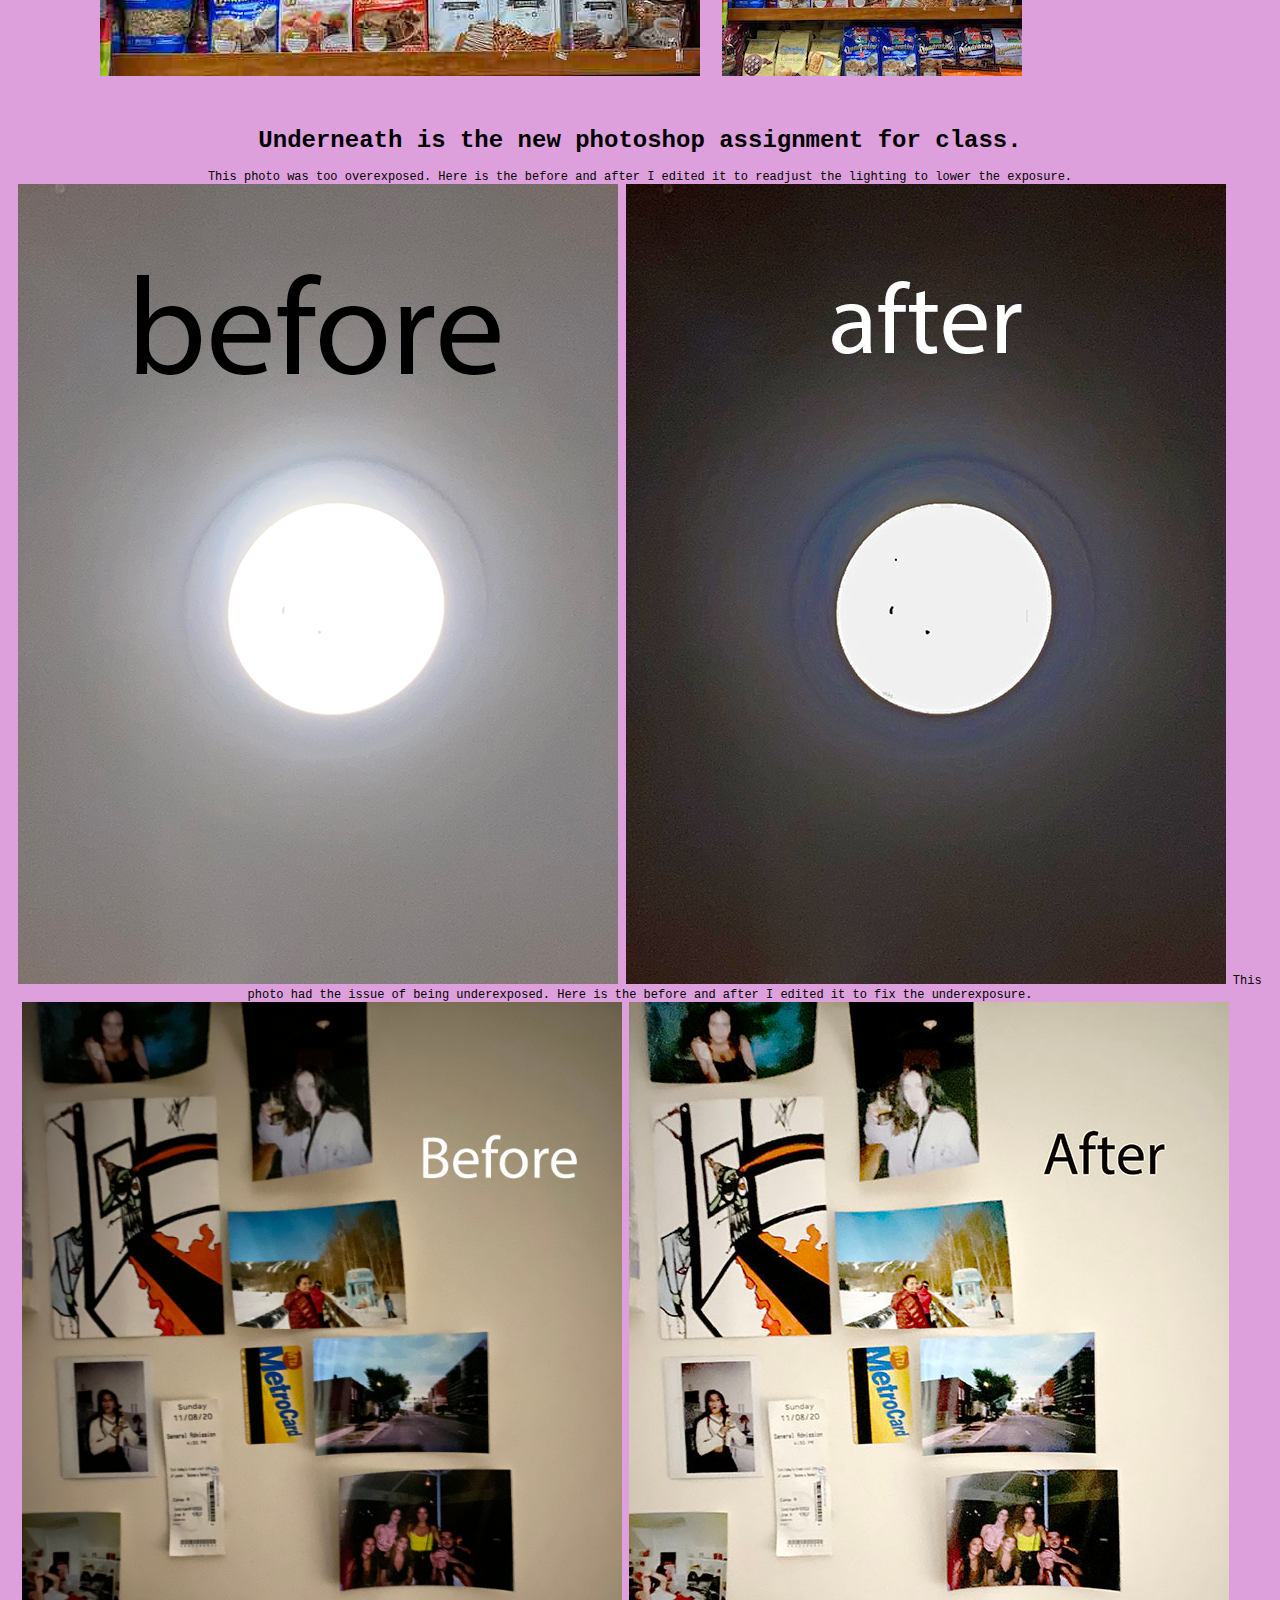
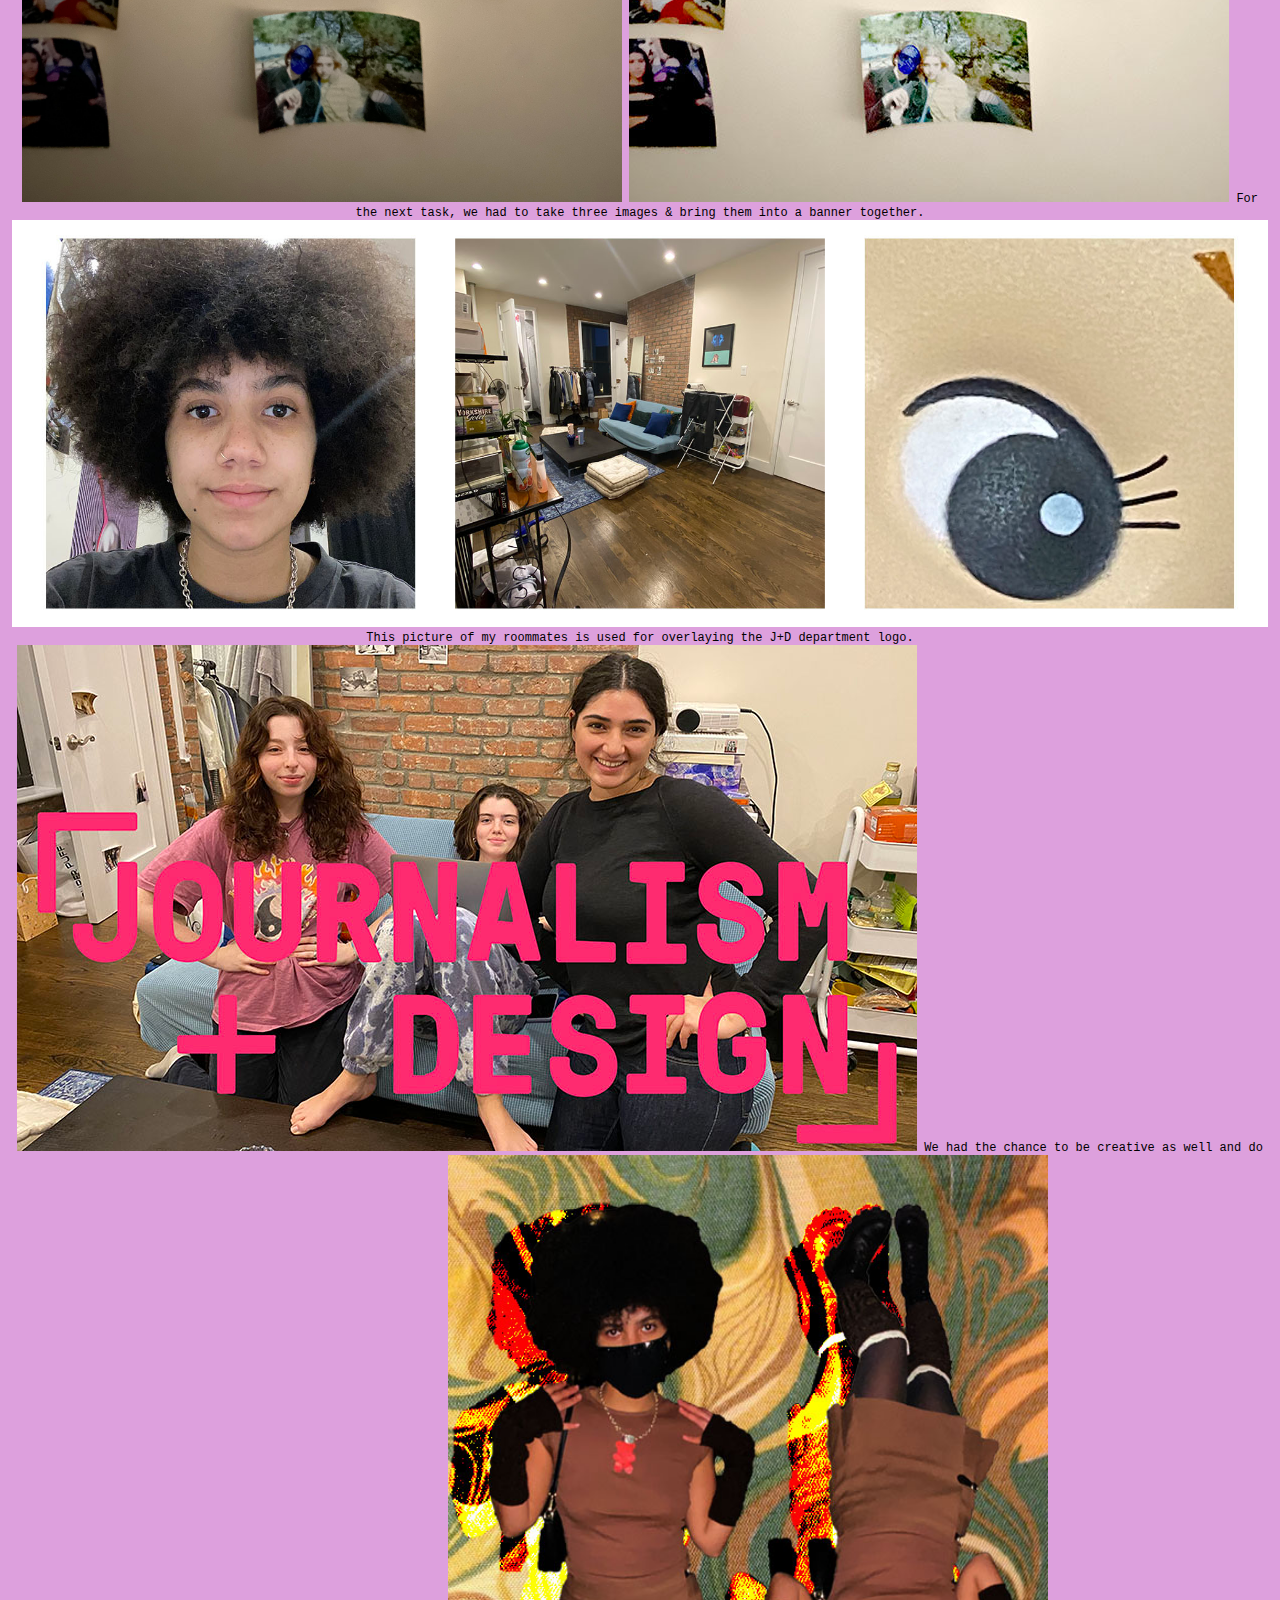
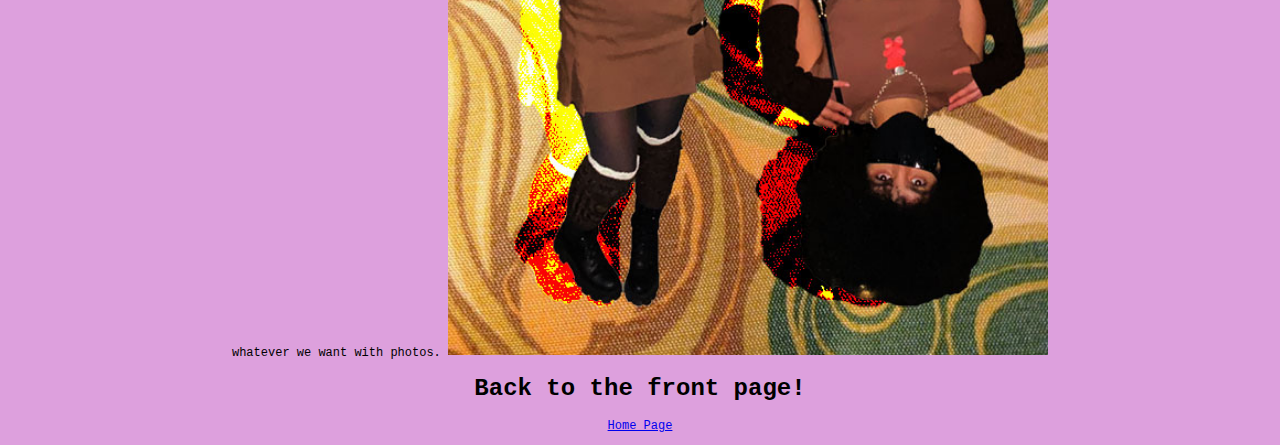
==== commit 3545d698: "Add files via upload" ====
--- a/photos.html
+++ b/photos.html
@@ -5,8 +5,7 @@
 		<meta charset="utf-8" />
 		<meta name="viewport" content="width=device-width, initial-scale=1.0" />
 		<title>Mareike Nebel’s Image page for Journalism Design Toolkit</title>
-	<link rel="stylesheet" href="stylesheets/styles.css" type="text/css">
-	</head>
+	<link rel="stylesheet" href="stylesheets/styles.css" type="text/css" />
 
 	<body>
 
@@ -47,9 +46,7 @@
 <img src="nebel-before-underexposed.jpg" width="600" height="800">
 <img src="nebel-after-underexposed.jpg" width="600" height="800">
 
-For the next task, we had to take three images &
-bring them into a banner together.
-
+For the next task, we had to take three images & bring them into a banner together.
 
 <img src="nebel-banner.jpg" width="2040" height="660">
 
--- a/stylesheets/styles.css
+++ b/stylesheets/styles.css
@@ -1,6 +1,6 @@
 p, ul {
-    font-family: "Times New Roman", serif;
-    color: #497335;
+    font-family: "Monaco", monospace;
+    color: #000000;
     max-width: 30em;
     width: 100%;
     text-align: left;
@@ -19,19 +19,20 @@
 }
 
     body {
-      background-color: #add8e6;
+      background-color: #DDA0DD;
       margin: 1em auto;
-      font-size: 10px;
+      font-size: 12px;
       padding: 1em;
       text-align: center;
-      font-family: "Helvetica Neue", "Helvetica", "Arial", sans-serif;
+      font-family: "Lucida Console", "Courier New", monospace;
   }
       img {
       max-width: 100%;
       height: auto;
-  }
-    img [Attributes Style] {
-      width: 500px;
-      aspect-ratio: auto 500 / 191;
-      height: 191px;
-  }
+    }
+
+      img [Attributes Style] {
+        width: 500px;
+        aspect-ratio: auto 500 / 667;
+        height: 667px;
+    }
